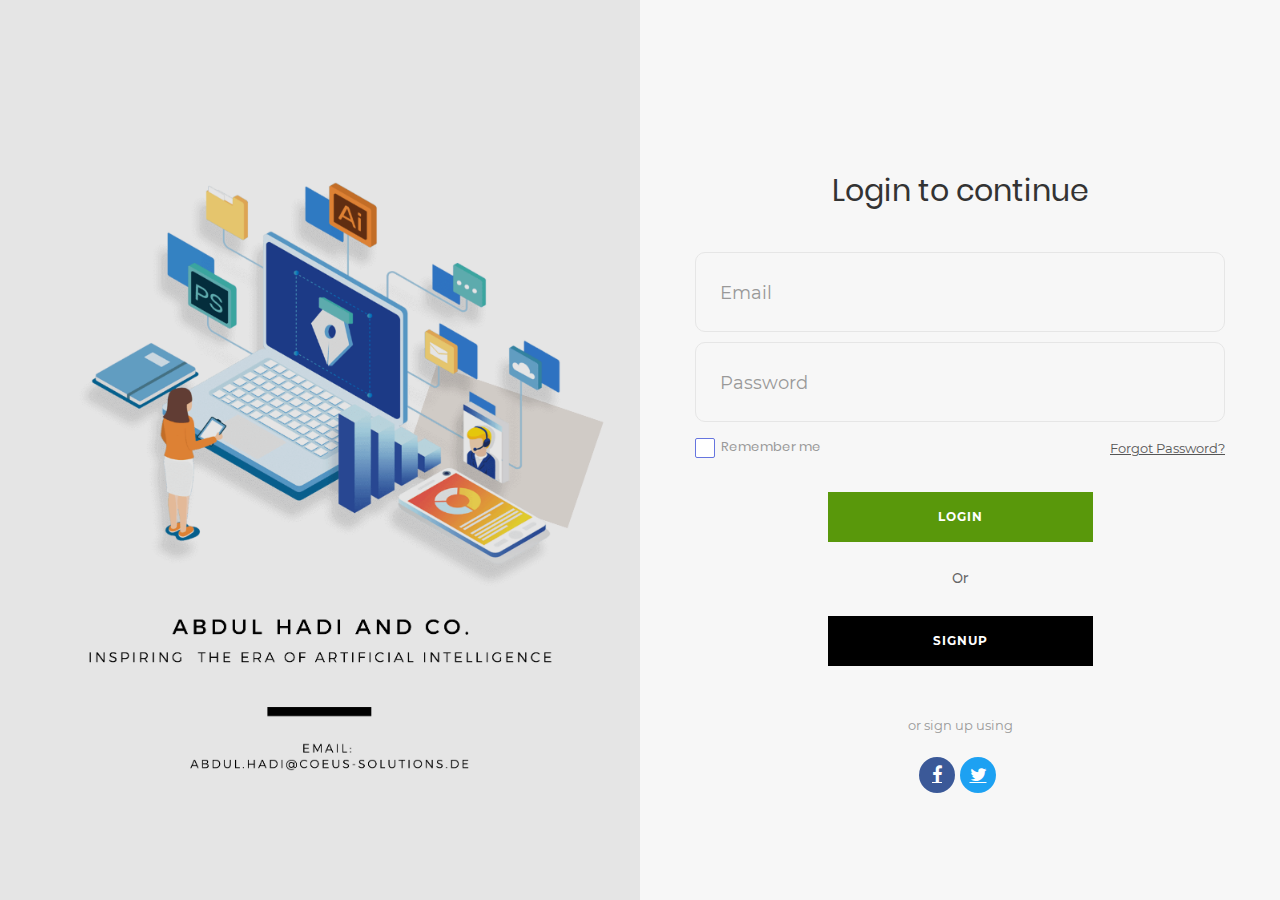
==== index.html @ bdfa1f38 "New files" ====
<!DOCTYPE html>
<html lang="en">
<head>
	<title>Login - A.H.A</title>
	<meta charset="UTF-8">
	<meta name="viewport" content="width=device-width, initial-scale=1">
	<link rel="icon" type="image/png" href="images/icons/favicon.png"/>
	<link rel="stylesheet" type="text/css" href="vendor/bootstrap/css/bootstrap.min.css">
	<link rel="stylesheet" type="text/css" href="fonts/font-awesome-4.7.0/css/font-awesome.min.css">
	<link rel="stylesheet" type="text/css" href="css/util.css">
	<link rel="stylesheet" type="text/css" href="css/main.css">
</head>
<body style="background-color: #666666;">
	<div class="limiter">
		<div class="container-login100">
			<div class="wrap-login100">
				<form class="login100-form validate-form">
					<span class="login100-form-title p-b-43">
						Login to continue
					</span>	
					<div class="wrap-input100 validate-input" data-validate = "Valid email is required: ex@abc.xyz">
						<input class="input100" type="text" name="email">
						<span class="focus-input100"></span>
						<span class="label-input100">Email</span>
					</div>				
					<div class="wrap-input100 validate-input" data-validate="Password is required">
						<input class="input100" type="password" name="pass">
						<span class="focus-input100"></span>
						<span class="label-input100">Password</span>
					</div>
					<div class="flex-sb-m w-full p-t-3 p-b-32">
						<div class="contact100-form-checkbox">
							<input class="input-checkbox100" id="ckb1" type="checkbox" name="remember-me">
							<label class="label-checkbox100" for="ckb1">
								Remember me
							</label>
						</div>
						<div>
							<a href="#" class="txt1">
								Forgot Password?
							</a>
						</div>
					</div>
					<div align = middle class="button-custom">
						<button class="btn-custom">
							Login
						</button>
					</div>
					<br>
					<p align = middle>Or</p> 
					<br>
					 <div class="container-login100-form-btn">
						<button class="btn-custom" style="background-color: black;">
							 Signup
						 </button>
					 </div>
					<div class="text-center p-t-46 p-b-20">
						<span class="txt2">
							or sign up using
						</span>
					</div>
					<div class="login100-form-social flex-c-m">
						<a href="#" class="login100-form-social-item flex-c-m bg1 m-r-5">
							<i class="fa fa-facebook-f" aria-hidden="true"></i>
						</a>

						<a href="#" class="login100-form-social-item flex-c-m bg2 m-r-5">
							<i class="fa fa-twitter" aria-hidden="true"></i>
						</a>
					</div>
				</form>
				<div class="login100-more" style="background-image: url('images/b2.png'); background-size: contain;">
				</div>
			</div>
		</div>
	</div>
	<script src="vendor/jquery/jquery-3.2.1.min.js"></script>
	<script src="vendor/bootstrap/js/bootstrap.min.js"></script>
	<script src="js/main.js"></script>
</body>
</html>
---- css/util.css ----
/*[ FONT SIZE ]
///////////////////////////////////////////////////////////
*/
.fs-1 {font-size: 1px;}
.fs-2 {font-size: 2px;}
.fs-3 {font-size: 3px;}
.fs-4 {font-size: 4px;}
.fs-5 {font-size: 5px;}
.fs-6 {font-size: 6px;}
.fs-7 {font-size: 7px;}
.fs-8 {font-size: 8px;}
.fs-9 {font-size: 9px;}
.fs-10 {font-size: 10px;}
.fs-11 {font-size: 11px;}
.fs-12 {font-size: 12px;}
.fs-13 {font-size: 13px;}
.fs-14 {font-size: 14px;}
.fs-15 {font-size: 15px;}
.fs-16 {font-size: 16px;}
.fs-17 {font-size: 17px;}
.fs-18 {font-size: 18px;}
.fs-19 {font-size: 19px;}
.fs-20 {font-size: 20px;}
.fs-21 {font-size: 21px;}
.fs-22 {font-size: 22px;}
.fs-23 {font-size: 23px;}
.fs-24 {font-size: 24px;}
.fs-25 {font-size: 25px;}
.fs-26 {font-size: 26px;}
.fs-27 {font-size: 27px;}
.fs-28 {font-size: 28px;}
.fs-29 {font-size: 29px;}
.fs-30 {font-size: 30px;}
.fs-31 {font-size: 31px;}
.fs-32 {font-size: 32px;}
.fs-33 {font-size: 33px;}
.fs-34 {font-size: 34px;}
.fs-35 {font-size: 35px;}
.fs-36 {font-size: 36px;}
.fs-37 {font-size: 37px;}
.fs-38 {font-size: 38px;}
.fs-39 {font-size: 39px;}
.fs-40 {font-size: 40px;}
.fs-41 {font-size: 41px;}
.fs-42 {font-size: 42px;}
.fs-43 {font-size: 43px;}
.fs-44 {font-size: 44px;}
.fs-45 {font-size: 45px;}
.fs-46 {font-size: 46px;}
.fs-47 {font-size: 47px;}
.fs-48 {font-size: 48px;}
.fs-49 {font-size: 49px;}
.fs-50 {font-size: 50px;}
.fs-51 {font-size: 51px;}
.fs-52 {font-size: 52px;}
.fs-53 {font-size: 53px;}
.fs-54 {font-size: 54px;}
.fs-55 {font-size: 55px;}
.fs-56 {font-size: 56px;}
.fs-57 {font-size: 57px;}
.fs-58 {font-size: 58px;}
.fs-59 {font-size: 59px;}
.fs-60 {font-size: 60px;}
.fs-61 {font-size: 61px;}
.fs-62 {font-size: 62px;}
.fs-63 {font-size: 63px;}
.fs-64 {font-size: 64px;}
.fs-65 {font-size: 65px;}
.fs-66 {font-size: 66px;}
.fs-67 {font-size: 67px;}
.fs-68 {font-size: 68px;}
.fs-69 {font-size: 69px;}
.fs-70 {font-size: 70px;}
.fs-71 {font-size: 71px;}
.fs-72 {font-size: 72px;}
.fs-73 {font-size: 73px;}
.fs-74 {font-size: 74px;}
.fs-75 {font-size: 75px;}
.fs-76 {font-size: 76px;}
.fs-77 {font-size: 77px;}
.fs-78 {font-size: 78px;}
.fs-79 {font-size: 79px;}
.fs-80 {font-size: 80px;}
.fs-81 {font-size: 81px;}
.fs-82 {font-size: 82px;}
.fs-83 {font-size: 83px;}
.fs-84 {font-size: 84px;}
.fs-85 {font-size: 85px;}
.fs-86 {font-size: 86px;}
.fs-87 {font-size: 87px;}
.fs-88 {font-size: 88px;}
.fs-89 {font-size: 89px;}
.fs-90 {font-size: 90px;}
.fs-91 {font-size: 91px;}
.fs-92 {font-size: 92px;}
.fs-93 {font-size: 93px;}
.fs-94 {font-size: 94px;}
.fs-95 {font-size: 95px;}
.fs-96 {font-size: 96px;}
.fs-97 {font-size: 97px;}
.fs-98 {font-size: 98px;}
.fs-99 {font-size: 99px;}
.fs-100 {font-size: 100px;}
.fs-101 {font-size: 101px;}
.fs-102 {font-size: 102px;}
.fs-103 {font-size: 103px;}
.fs-104 {font-size: 104px;}
.fs-105 {font-size: 105px;}
.fs-106 {font-size: 106px;}
.fs-107 {font-size: 107px;}
.fs-108 {font-size: 108px;}
.fs-109 {font-size: 109px;}
.fs-110 {font-size: 110px;}
.fs-111 {font-size: 111px;}
.fs-112 {font-size: 112px;}
.fs-113 {font-size: 113px;}
.fs-114 {font-size: 114px;}
.fs-115 {font-size: 115px;}
.fs-116 {font-size: 116px;}
.fs-117 {font-size: 117px;}
.fs-118 {font-size: 118px;}
.fs-119 {font-size: 119px;}
.fs-120 {font-size: 120px;}
.fs-121 {font-size: 121px;}
.fs-122 {font-size: 122px;}
.fs-123 {font-size: 123px;}
.fs-124 {font-size: 124px;}
.fs-125 {font-size: 125px;}
.fs-126 {font-size: 126px;}
.fs-127 {font-size: 127px;}
.fs-128 {font-size: 128px;}
.fs-129 {font-size: 129px;}
.fs-130 {font-size: 130px;}
.fs-131 {font-size: 131px;}
.fs-132 {font-size: 132px;}
.fs-133 {font-size: 133px;}
.fs-134 {font-size: 134px;}
.fs-135 {font-size: 135px;}
.fs-136 {font-size: 136px;}
.fs-137 {font-size: 137px;}
.fs-138 {font-size: 138px;}
.fs-139 {font-size: 139px;}
.fs-140 {font-size: 140px;}
.fs-141 {font-size: 141px;}
.fs-142 {font-size: 142px;}
.fs-143 {font-size: 143px;}
.fs-144 {font-size: 144px;}
.fs-145 {font-size: 145px;}
.fs-146 {font-size: 146px;}
.fs-147 {font-size: 147px;}
.fs-148 {font-size: 148px;}
.fs-149 {font-size: 149px;}
.fs-150 {font-size: 150px;}
.fs-151 {font-size: 151px;}
.fs-152 {font-size: 152px;}
.fs-153 {font-size: 153px;}
.fs-154 {font-size: 154px;}
.fs-155 {font-size: 155px;}
.fs-156 {font-size: 156px;}
.fs-157 {font-size: 157px;}
.fs-158 {font-size: 158px;}
.fs-159 {font-size: 159px;}
.fs-160 {font-size: 160px;}
.fs-161 {font-size: 161px;}
.fs-162 {font-size: 162px;}
.fs-163 {font-size: 163px;}
.fs-164 {font-size: 164px;}
.fs-165 {font-size: 165px;}
.fs-166 {font-size: 166px;}
.fs-167 {font-size: 167px;}
.fs-168 {font-size: 168px;}
.fs-169 {font-size: 169px;}
.fs-170 {font-size: 170px;}
.fs-171 {font-size: 171px;}
.fs-172 {font-size: 172px;}
.fs-173 {font-size: 173px;}
.fs-174 {font-size: 174px;}
.fs-175 {font-size: 175px;}
.fs-176 {font-size: 176px;}
.fs-177 {font-size: 177px;}
.fs-178 {font-size: 178px;}
.fs-179 {font-size: 179px;}
.fs-180 {font-size: 180px;}
.fs-181 {font-size: 181px;}
.fs-182 {font-size: 182px;}
.fs-183 {font-size: 183px;}
.fs-184 {font-size: 184px;}
.fs-185 {font-size: 185px;}
.fs-186 {font-size: 186px;}
.fs-187 {font-size: 187px;}
.fs-188 {font-size: 188px;}
.fs-189 {font-size: 189px;}
.fs-190 {font-size: 190px;}
.fs-191 {font-size: 191px;}
.fs-192 {font-size: 192px;}
.fs-193 {font-size: 193px;}
.fs-194 {font-size: 194px;}
.fs-195 {font-size: 195px;}
.fs-196 {font-size: 196px;}
.fs-197 {font-size: 197px;}
.fs-198 {font-size: 198px;}
.fs-199 {font-size: 199px;}
.fs-200 {font-size: 200px;}

/*[ PADDING ]
///////////////////////////////////////////////////////////
*/
.p-t-0 {padding-top: 0px;}
.p-t-1 {padding-top: 1px;}
.p-t-2 {padding-top: 2px;}
.p-t-3 {padding-top: 3px;}
.p-t-4 {padding-top: 4px;}
.p-t-5 {padding-top: 5px;}
.p-t-6 {padding-top: 6px;}
.p-t-7 {padding-top: 7px;}
.p-t-8 {padding-top: 8px;}
.p-t-9 {padding-top: 9px;}
.p-t-10 {padding-top: 10px;}
.p-t-11 {padding-top: 11px;}
.p-t-12 {padding-top: 12px;}
.p-t-13 {padding-top: 13px;}
.p-t-14 {padding-top: 14px;}
.p-t-15 {padding-top: 15px;}
.p-t-16 {padding-top: 16px;}
.p-t-17 {padding-top: 17px;}
.p-t-18 {padding-top: 18px;}
.p-t-19 {padding-top: 19px;}
.p-t-20 {padding-top: 20px;}
.p-t-21 {padding-top: 21px;}
.p-t-22 {padding-top: 22px;}
.p-t-23 {padding-top: 23px;}
.p-t-24 {padding-top: 24px;}
.p-t-25 {padding-top: 25px;}
.p-t-26 {padding-top: 26px;}
.p-t-27 {padding-top: 27px;}
.p-t-28 {padding-top: 28px;}
.p-t-29 {padding-top: 29px;}
.p-t-30 {padding-top: 30px;}
.p-t-31 {padding-top: 31px;}
.p-t-32 {padding-top: 32px;}
.p-t-33 {padding-top: 33px;}
.p-t-34 {padding-top: 34px;}
.p-t-35 {padding-top: 35px;}
.p-t-36 {padding-top: 36px;}
.p-t-37 {padding-top: 37px;}
.p-t-38 {padding-top: 38px;}
.p-t-39 {padding-top: 39px;}
.p-t-40 {padding-top: 40px;}
.p-t-41 {padding-top: 41px;}
.p-t-42 {padding-top: 42px;}
.p-t-43 {padding-top: 43px;}
.p-t-44 {padding-top: 44px;}
.p-t-45 {padding-top: 45px;}
.p-t-46 {padding-top: 46px;}
.p-t-47 {padding-top: 47px;}
.p-t-48 {padding-top: 48px;}
.p-t-49 {padding-top: 49px;}
.p-t-50 {padding-top: 50px;}
.p-t-51 {padding-top: 51px;}
.p-t-52 {padding-top: 52px;}
.p-t-53 {padding-top: 53px;}
.p-t-54 {padding-top: 54px;}
.p-t-55 {padding-top: 55px;}
.p-t-56 {padding-top: 56px;}
.p-t-57 {padding-top: 57px;}
.p-t-58 {padding-top: 58px;}
.p-t-59 {padding-top: 59px;}
.p-t-60 {padding-top: 60px;}
.p-t-61 {padding-top: 61px;}
.p-t-62 {padding-top: 62px;}
.p-t-63 {padding-top: 63px;}
.p-t-64 {padding-top: 64px;}
.p-t-65 {padding-top: 65px;}
.p-t-66 {padding-top: 66px;}
.p-t-67 {padding-top: 67px;}
.p-t-68 {padding-top: 68px;}
.p-t-69 {padding-top: 69px;}
.p-t-70 {padding-top: 70px;}
.p-t-71 {padding-top: 71px;}
.p-t-72 {padding-top: 72px;}
.p-t-73 {padding-top: 73px;}
.p-t-74 {padding-top: 74px;}
.p-t-75 {padding-top: 75px;}
.p-t-76 {padding-top: 76px;}
.p-t-77 {padding-top: 77px;}
.p-t-78 {padding-top: 78px;}
.p-t-79 {padding-top: 79px;}
.p-t-80 {padding-top: 80px;}
.p-t-81 {padding-top: 81px;}
.p-t-82 {padding-top: 82px;}
.p-t-83 {padding-top: 83px;}
.p-t-84 {padding-top: 84px;}
.p-t-85 {padding-top: 85px;}
.p-t-86 {padding-top: 86px;}
.p-t-87 {padding-top: 87px;}
.p-t-88 {padding-top: 88px;}
.p-t-89 {padding-top: 89px;}
.p-t-90 {padding-top: 90px;}
.p-t-91 {padding-top: 91px;}
.p-t-92 {padding-top: 92px;}
.p-t-93 {padding-top: 93px;}
.p-t-94 {padding-top: 94px;}
.p-t-95 {padding-top: 95px;}
.p-t-96 {padding-top: 96px;}
.p-t-97 {padding-top: 97px;}
.p-t-98 {padding-top: 98px;}
.p-t-99 {padding-top: 99px;}
.p-t-100 {padding-top: 100px;}
.p-t-101 {padding-top: 101px;}
.p-t-102 {padding-top: 102px;}
.p-t-103 {padding-top: 103px;}
.p-t-104 {padding-top: 104px;}
.p-t-105 {padding-top: 105px;}
.p-t-106 {padding-top: 106px;}
.p-t-107 {padding-top: 107px;}
.p-t-108 {padding-top: 108px;}
.p-t-109 {padding-top: 109px;}
.p-t-110 {padding-top: 110px;}
.p-t-111 {padding-top: 111px;}
.p-t-112 {padding-top: 112px;}
.p-t-113 {padding-top: 113px;}
.p-t-114 {padding-top: 114px;}
.p-t-115 {padding-top: 115px;}
.p-t-116 {padding-top: 116px;}
.p-t-117 {padding-top: 117px;}
.p-t-118 {padding-top: 118px;}
.p-t-119 {padding-top: 119px;}
.p-t-120 {padding-top: 120px;}
.p-t-121 {padding-top: 121px;}
.p-t-122 {padding-top: 122px;}
.p-t-123 {padding-top: 123px;}
.p-t-124 {padding-top: 124px;}
.p-t-125 {padding-top: 125px;}
.p-t-126 {padding-top: 126px;}
.p-t-127 {padding-top: 127px;}
.p-t-128 {padding-top: 128px;}
.p-t-129 {padding-top: 129px;}
.p-t-130 {padding-top: 130px;}
.p-t-131 {padding-top: 131px;}
.p-t-132 {padding-top: 132px;}
.p-t-133 {padding-top: 133px;}
.p-t-134 {padding-top: 134px;}
.p-t-135 {padding-top: 135px;}
.p-t-136 {padding-top: 136px;}
.p-t-137 {padding-top: 137px;}
.p-t-138 {padding-top: 138px;}
.p-t-139 {padding-top: 139px;}
.p-t-140 {padding-top: 140px;}
.p-t-141 {padding-top: 141px;}
.p-t-142 {padding-top: 142px;}
.p-t-143 {padding-top: 143px;}
.p-t-144 {padding-top: 144px;}
.p-t-145 {padding-top: 145px;}
.p-t-146 {padding-top: 146px;}
.p-t-147 {padding-top: 147px;}
.p-t-148 {padding-top: 148px;}
.p-t-149 {padding-top: 149px;}
.p-t-150 {padding-top: 150px;}
.p-t-151 {padding-top: 151px;}
.p-t-152 {padding-top: 152px;}
.p-t-153 {padding-top: 153px;}
.p-t-154 {padding-top: 154px;}
.p-t-155 {padding-top: 155px;}
.p-t-156 {padding-top: 156px;}
.p-t-157 {padding-top: 157px;}
.p-t-158 {padding-top: 158px;}
.p-t-159 {padding-top: 159px;}
.p-t-160 {padding-top: 160px;}
.p-t-161 {padding-top: 161px;}
.p-t-162 {padding-top: 162px;}
.p-t-163 {padding-top: 163px;}
.p-t-164 {padding-top: 164px;}
.p-t-165 {padding-top: 165px;}
.p-t-166 {padding-top: 166px;}
.p-t-167 {padding-top: 167px;}
.p-t-168 {padding-top: 168px;}
.p-t-169 {padding-top: 169px;}
.p-t-170 {padding-top: 170px;}
.p-t-171 {padding-top: 171px;}
.p-t-172 {padding-top: 172px;}
.p-t-173 {padding-top: 173px;}
.p-t-174 {padding-top: 174px;}
.p-t-175 {padding-top: 175px;}
.p-t-176 {padding-top: 176px;}
.p-t-177 {padding-top: 177px;}
.p-t-178 {padding-top: 178px;}
.p-t-179 {padding-top: 179px;}
.p-t-180 {padding-top: 180px;}
.p-t-181 {padding-top: 181px;}
.p-t-182 {padding-top: 182px;}
.p-t-183 {padding-top: 183px;}
.p-t-184 {padding-top: 184px;}
.p-t-185 {padding-top: 185px;}
.p-t-186 {padding-top: 186px;}
.p-t-187 {padding-top: 187px;}
.p-t-188 {padding-top: 188px;}
.p-t-189 {padding-top: 189px;}
.p-t-190 {padding-top: 190px;}
.p-t-191 {padding-top: 191px;}
.p-t-192 {padding-top: 192px;}
.p-t-193 {padding-top: 193px;}
.p-t-194 {padding-top: 194px;}
.p-t-195 {padding-top: 195px;}
.p-t-196 {padding-top: 196px;}
.p-t-197 {padding-top: 197px;}
.p-t-198 {padding-top: 198px;}
.p-t-199 {padding-top: 199px;}
.p-t-200 {padding-top: 200px;}
.p-t-201 {padding-top: 201px;}
.p-t-202 {padding-top: 202px;}
.p-t-203 {padding-top: 203px;}
.p-t-204 {padding-top: 204px;}
.p-t-205 {padding-top: 205px;}
.p-t-206 {padding-top: 206px;}
.p-t-207 {padding-top: 207px;}
.p-t-208 {padding-top: 208px;}
.p-t-209 {padding-top: 209px;}
.p-t-210 {padding-top: 210px;}
.p-t-211 {padding-top: 211px;}
.p-t-212 {padding-top: 212px;}
.p-t-213 {padding-top: 213px;}
.p-t-214 {padding-top: 214px;}
.p-t-215 {padding-top: 215px;}
.p-t-216 {padding-top: 216px;}
.p-t-217 {padding-top: 217px;}
.p-t-218 {padding-top: 218px;}
.p-t-219 {padding-top: 219px;}
.p-t-220 {padding-top: 220px;}
.p-t-221 {padding-top: 221px;}
.p-t-222 {padding-top: 222px;}
.p-t-223 {padding-top: 223px;}
.p-t-224 {padding-top: 224px;}
.p-t-225 {padding-top: 225px;}
.p-t-226 {padding-top: 226px;}
.p-t-227 {padding-top: 227px;}
.p-t-228 {padding-top: 228px;}
.p-t-229 {padding-top: 229px;}
.p-t-230 {padding-top: 230px;}
.p-t-231 {padding-top: 231px;}
.p-t-232 {padding-top: 232px;}
.p-t-233 {padding-top: 233px;}
.p-t-234 {padding-top: 234px;}
.p-t-235 {padding-top: 235px;}
.p-t-236 {padding-top: 236px;}
.p-t-237 {padding-top: 237px;}
.p-t-238 {padding-top: 238px;}
.p-t-239 {padding-top: 239px;}
.p-t-240 {padding-top: 240px;}
.p-t-241 {padding-top: 241px;}
.p-t-242 {padding-top: 242px;}
.p-t-243 {padding-top: 243px;}
.p-t-244 {padding-top: 244px;}
.p-t-245 {padding-top: 245px;}
.p-t-246 {padding-top: 246px;}
.p-t-247 {padding-top: 247px;}
.p-t-248 {padding-top: 248px;}
.p-t-249 {padding-top: 249px;}
.p-t-250 {padding-top: 250px;}
.p-b-0 {padding-bottom: 0px;}
.p-b-1 {padding-bottom: 1px;}
.p-b-2 {padding-bottom: 2px;}
.p-b-3 {padding-bottom: 3px;}
.p-b-4 {padding-bottom: 4px;}
.p-b-5 {padding-bottom: 5px;}
.p-b-6 {padding-bottom: 6px;}
.p-b-7 {padding-bottom: 7px;}
.p-b-8 {padding-bottom: 8px;}
.p-b-9 {padding-bottom: 9px;}
.p-b-10 {padding-bottom: 10px;}
.p-b-11 {padding-bottom: 11px;}
.p-b-12 {padding-bottom: 12px;}
.p-b-13 {padding-bottom: 13px;}
.p-b-14 {padding-bottom: 14px;}
.p-b-15 {padding-bottom: 15px;}
.p-b-16 {padding-bottom: 16px;}
.p-b-17 {padding-bottom: 17px;}
.p-b-18 {padding-bottom: 18px;}
.p-b-19 {padding-bottom: 19px;}
.p-b-20 {padding-bottom: 20px;}
.p-b-21 {padding-bottom: 21px;}
.p-b-22 {padding-bottom: 22px;}
.p-b-23 {padding-bottom: 23px;}
.p-b-24 {padding-bottom: 24px;}
.p-b-25 {padding-bottom: 25px;}
.p-b-26 {padding-bottom: 26px;}
.p-b-27 {padding-bottom: 27px;}
.p-b-28 {padding-bottom: 28px;}
.p-b-29 {padding-bottom: 29px;}
.p-b-30 {padding-bottom: 30px;}
.p-b-31 {padding-bottom: 31px;}
.p-b-32 {padding-bottom: 32px;}
.p-b-33 {padding-bottom: 33px;}
.p-b-34 {padding-bottom: 34px;}
.p-b-35 {padding-bottom: 35px;}
.p-b-36 {padding-bottom: 36px;}
.p-b-37 {padding-bottom: 37px;}
.p-b-38 {padding-bottom: 38px;}
.p-b-39 {padding-bottom: 39px;}
.p-b-40 {padding-bottom: 40px;}
.p-b-41 {padding-bottom: 41px;}
.p-b-42 {padding-bottom: 42px;}
.p-b-43 {padding-bottom: 43px;}
.p-b-44 {padding-bottom: 44px;}
.p-b-45 {padding-bottom: 45px;}
.p-b-46 {padding-bottom: 46px;}
.p-b-47 {padding-bottom: 47px;}
.p-b-48 {padding-bottom: 48px;}
.p-b-49 {padding-bottom: 49px;}
.p-b-50 {padding-bottom: 50px;}
.p-b-51 {padding-bottom: 51px;}
.p-b-52 {padding-bottom: 52px;}
.p-b-53 {padding-bottom: 53px;}
.p-b-54 {padding-bottom: 54px;}
.p-b-55 {padding-bottom: 55px;}
.p-b-56 {padding-bottom: 56px;}
.p-b-57 {padding-bottom: 57px;}
.p-b-58 {padding-bottom: 58px;}
.p-b-59 {padding-bottom: 59px;}
.p-b-60 {padding-bottom: 60px;}
.p-b-61 {padding-bottom: 61px;}
.p-b-62 {padding-bottom: 62px;}
.p-b-63 {padding-bottom: 63px;}
.p-b-64 {padding-bottom: 64px;}
.p-b-65 {padding-bottom: 65px;}
.p-b-66 {padding-bottom: 66px;}
.p-b-67 {padding-bottom: 67px;}
.p-b-68 {padding-bottom: 68px;}
.p-b-69 {padding-bottom: 69px;}
.p-b-70 {padding-bottom: 70px;}
.p-b-71 {padding-bottom: 71px;}
.p-b-72 {padding-bottom: 72px;}
.p-b-73 {padding-bottom: 73px;}
.p-b-74 {padding-bottom: 74px;}
.p-b-75 {padding-bottom: 75px;}
.p-b-76 {padding-bottom: 76px;}
.p-b-77 {padding-bottom: 77px;}
.p-b-78 {padding-bottom: 78px;}
.p-b-79 {padding-bottom: 79px;}
.p-b-80 {padding-bottom: 80px;}
.p-b-81 {padding-bottom: 81px;}
.p-b-82 {padding-bottom: 82px;}
.p-b-83 {padding-bottom: 83px;}
.p-b-84 {padding-bottom: 84px;}
.p-b-85 {padding-bottom: 85px;}
.p-b-86 {padding-bottom: 86px;}
.p-b-87 {padding-bottom: 87px;}
.p-b-88 {padding-bottom: 88px;}
.p-b-89 {padding-bottom: 89px;}
.p-b-90 {padding-bottom: 90px;}
.p-b-91 {padding-bottom: 91px;}
.p-b-92 {padding-bottom: 92px;}
.p-b-93 {padding-bottom: 93px;}
.p-b-94 {padding-bottom: 94px;}
.p-b-95 {padding-bottom: 95px;}
.p-b-96 {padding-bottom: 96px;}
.p-b-97 {padding-bottom: 97px;}
.p-b-98 {padding-bottom: 98px;}
.p-b-99 {padding-bottom: 99px;}
.p-b-100 {padding-bottom: 100px;}
.p-b-101 {padding-bottom: 101px;}
.p-b-102 {padding-bottom: 102px;}
.p-b-103 {padding-bottom: 103px;}
.p-b-104 {padding-bottom: 104px;}
.p-b-105 {padding-bottom: 105px;}
.p-b-106 {padding-bottom: 106px;}
.p-b-107 {padding-bottom: 107px;}
.p-b-108 {padding-bottom: 108px;}
.p-b-109 {padding-bottom: 109px;}
.p-b-110 {padding-bottom: 110px;}
.p-b-111 {padding-bottom: 111px;}
.p-b-112 {padding-bottom: 112px;}
.p-b-113 {padding-bottom: 113px;}
.p-b-114 {padding-bottom: 114px;}
.p-b-115 {padding-bottom: 115px;}
.p-b-116 {padding-bottom: 116px;}
.p-b-117 {padding-bottom: 117px;}
.p-b-118 {padding-bottom: 118px;}
.p-b-119 {padding-bottom: 119px;}
.p-b-120 {padding-bottom: 120px;}
.p-b-121 {padding-bottom: 121px;}
.p-b-122 {padding-bottom: 122px;}
.p-b-123 {padding-bottom: 123px;}
.p-b-124 {padding-bottom: 124px;}
.p-b-125 {padding-bottom: 125px;}
.p-b-126 {padding-bottom: 126px;}
.p-b-127 {padding-bottom: 127px;}
.p-b-128 {padding-bottom: 128px;}
.p-b-129 {padding-bottom: 129px;}
.p-b-130 {padding-bottom: 130px;}
.p-b-131 {padding-bottom: 131px;}
.p-b-132 {padding-bottom: 132px;}
.p-b-133 {padding-bottom: 133px;}
.p-b-134 {padding-bottom: 134px;}
.p-b-135 {padding-bottom: 135px;}
.p-b-136 {padding-bottom: 136px;}
.p-b-137 {padding-bottom: 137px;}
.p-b-138 {padding-bottom: 138px;}
.p-b-139 {padding-bottom: 139px;}
.p-b-140 {padding-bottom: 140px;}
.p-b-141 {padding-bottom: 141px;}
.p-b-142 {padding-bottom: 142px;}
.p-b-143 {padding-bottom: 143px;}
.p-b-144 {padding-bottom: 144px;}
.p-b-145 {padding-bottom: 145px;}
.p-b-146 {padding-bottom: 146px;}
.p-b-147 {padding-bottom: 147px;}
.p-b-148 {padding-bottom: 148px;}
.p-b-149 {padding-bottom: 149px;}
.p-b-150 {padding-bottom: 150px;}
.p-b-151 {padding-bottom: 151px;}
.p-b-152 {padding-bottom: 152px;}
.p-b-153 {padding-bottom: 153px;}
.p-b-154 {padding-bottom: 154px;}
.p-b-155 {padding-bottom: 155px;}
.p-b-156 {padding-bottom: 156px;}
.p-b-157 {padding-bottom: 157px;}
.p-b-158 {padding-bottom: 158px;}
.p-b-159 {padding-bottom: 159px;}
.p-b-160 {padding-bottom: 160px;}
.p-b-161 {padding-bottom: 161px;}
.p-b-162 {padding-bottom: 162px;}
.p-b-163 {padding-bottom: 163px;}
.p-b-164 {padding-bottom: 164px;}
.p-b-165 {padding-bottom: 165px;}
.p-b-166 {padding-bottom: 166px;}
.p-b-167 {padding-bottom: 167px;}
.p-b-168 {padding-bottom: 168px;}
.p-b-169 {padding-bottom: 169px;}
.p-b-170 {padding-bottom: 170px;}
.p-b-171 {padding-bottom: 171px;}
.p-b-172 {padding-bottom: 172px;}
.p-b-173 {padding-bottom: 173px;}
.p-b-174 {padding-bottom: 174px;}
.p-b-175 {padding-bottom: 175px;}
.p-b-176 {padding-bottom: 176px;}
.p-b-177 {padding-bottom: 177px;}
.p-b-178 {padding-bottom: 178px;}
.p-b-179 {padding-bottom: 179px;}
.p-b-180 {padding-bottom: 180px;}
.p-b-181 {padding-bottom: 181px;}
.p-b-182 {padding-bottom: 182px;}
.p-b-183 {padding-bottom: 183px;}
.p-b-184 {padding-bottom: 184px;}
.p-b-185 {padding-bottom: 185px;}
.p-b-186 {padding-bottom: 186px;}
.p-b-187 {padding-bottom: 187px;}
.p-b-188 {padding-bottom: 188px;}
.p-b-189 {padding-bottom: 189px;}
.p-b-190 {padding-bottom: 190px;}
.p-b-191 {padding-bottom: 191px;}
.p-b-192 {padding-bottom: 192px;}
.p-b-193 {padding-bottom: 193px;}
.p-b-194 {padding-bottom: 194px;}
.p-b-195 {padding-bottom: 195px;}
.p-b-196 {padding-bottom: 196px;}
.p-b-197 {padding-bottom: 197px;}
.p-b-198 {padding-bottom: 198px;}
.p-b-199 {padding-bottom: 199px;}
.p-b-200 {padding-bottom: 200px;}
.p-b-201 {padding-bottom: 201px;}
.p-b-202 {padding-bottom: 202px;}
.p-b-203 {padding-bottom: 203px;}
.p-b-204 {padding-bottom: 204px;}
.p-b-205 {padding-bottom: 205px;}
.p-b-206 {padding-bottom: 206px;}
.p-b-207 {padding-bottom: 207px;}
.p-b-208 {padding-bottom: 208px;}
.p-b-209 {padding-bottom: 209px;}
.p-b-210 {padding-bottom: 210px;}
.p-b-211 {padding-bottom: 211px;}
.p-b-212 {padding-bottom: 212px;}
.p-b-213 {padding-bottom: 213px;}
.p-b-214 {padding-bottom: 214px;}
.p-b-215 {padding-bottom: 215px;}
.p-b-216 {padding-bottom: 216px;}
.p-b-217 {padding-bottom: 217px;}
.p-b-218 {padding-bottom: 218px;}
.p-b-219 {padding-bottom: 219px;}
.p-b-220 {padding-bottom: 220px;}
.p-b-221 {padding-bottom: 221px;}
.p-b-222 {padding-bottom: 222px;}
.p-b-223 {padding-bottom: 223px;}
.p-b-224 {padding-bottom: 224px;}
.p-b-225 {padding-bottom: 225px;}
.p-b-226 {padding-bottom: 226px;}
.p-b-227 {padding-bottom: 227px;}
.p-b-228 {padding-bottom: 228px;}
.p-b-229 {padding-bottom: 229px;}
.p-b-230 {padding-bottom: 230px;}
.p-b-231 {padding-bottom: 231px;}
.p-b-232 {padding-bottom: 232px;}
.p-b-233 {padding-bottom: 233px;}
.p-b-234 {padding-bottom: 234px;}
.p-b-235 {padding-bottom: 235px;}
.p-b-236 {padding-bottom: 236px;}
.p-b-237 {padding-bottom: 237px;}
.p-b-238 {padding-bottom: 238px;}
.p-b-239 {padding-bottom: 239px;}
.p-b-240 {padding-bottom: 240px;}
.p-b-241 {padding-bottom: 241px;}
.p-b-242 {padding-bottom: 242px;}
.p-b-243 {padding-bottom: 243px;}
.p-b-244 {padding-bottom: 244px;}
.p-b-245 {padding-bottom: 245px;}
.p-b-246 {padding-bottom: 246px;}
.p-b-247 {padding-bottom: 247px;}
.p-b-248 {padding-bottom: 248px;}
.p-b-249 {padding-bottom: 249px;}
.p-b-250 {padding-bottom: 250px;}
.p-l-0 {padding-left: 0px;}
.p-l-1 {padding-left: 1px;}
.p-l-2 {padding-left: 2px;}
.p-l-3 {padding-left: 3px;}
.p-l-4 {padding-left: 4px;}
.p-l-5 {padding-left: 5px;}
.p-l-6 {padding-left: 6px;}
.p-l-7 {padding-left: 7px;}
.p-l-8 {padding-left: 8px;}
.p-l-9 {padding-left: 9px;}
.p-l-10 {padding-left: 10px;}
.p-l-11 {padding-left: 11px;}
.p-l-12 {padding-left: 12px;}
.p-l-13 {padding-left: 13px;}
.p-l-14 {padding-left: 14px;}
.p-l-15 {padding-left: 15px;}
.p-l-16 {padding-left: 16px;}
.p-l-17 {padding-left: 17px;}
.p-l-18 {padding-left: 18px;}
.p-l-19 {padding-left: 19px;}
.p-l-20 {padding-left: 20px;}
.p-l-21 {padding-left: 21px;}
.p-l-22 {padding-left: 22px;}
.p-l-23 {padding-left: 23px;}
.p-l-24 {padding-left: 24px;}
.p-l-25 {padding-left: 25px;}
.p-l-26 {padding-left: 26px;}
.p-l-27 {padding-left: 27px;}
.p-l-28 {padding-left: 28px;}
.p-l-29 {padding-left: 29px;}
.p-l-30 {padding-left: 30px;}
.p-l-31 {padding-left: 31px;}
.p-l-32 {padding-left: 32px;}
.p-l-33 {padding-left: 33px;}
.p-l-34 {padding-left: 34px;}
.p-l-35 {padding-left: 35px;}
.p-l-36 {padding-left: 36px;}
.p-l-37 {padding-left: 37px;}
.p-l-38 {padding-left: 38px;}
.p-l-39 {padding-left: 39px;}
.p-l-40 {padding-left: 40px;}
.p-l-41 {padding-left: 41px;}
.p-l-42 {padding-left: 42px;}
.p-l-43 {padding-left: 43px;}
.p-l-44 {padding-left: 44px;}
.p-l-45 {padding-left: 45px;}
.p-l-46 {padding-left: 46px;}
.p-l-47 {padding-left: 47px;}
.p-l-48 {padding-left: 48px;}
.p-l-49 {padding-left: 49px;}
.p-l-50 {padding-left: 50px;}
.p-l-51 {padding-left: 51px;}
.p-l-52 {padding-left: 52px;}
.p-l-53 {padding-left: 53px;}
.p-l-54 {padding-left: 54px;}
.p-l-55 {padding-left: 55px;}
.p-l-56 {padding-left: 56px;}
.p-l-57 {padding-left: 57px;}
.p-l-58 {padding-left: 58px;}
.p-l-59 {padding-left: 59px;}
.p-l-60 {padding-left: 60px;}
.p-l-61 {padding-left: 61px;}
.p-l-62 {padding-left: 62px;}
.p-l-63 {padding-left: 63px;}
.p-l-64 {padding-left: 64px;}
.p-l-65 {padding-left: 65px;}
.p-l-66 {padding-left: 66px;}
.p-l-67 {padding-left: 67px;}
.p-l-68 {padding-left: 68px;}
.p-l-69 {padding-left: 69px;}
.p-l-70 {padding-left: 70px;}
.p-l-71 {padding-left: 71px;}
.p-l-72 {padding-left: 72px;}
.p-l-73 {padding-left: 73px;}
.p-l-74 {padding-left: 74px;}
.p-l-75 {padding-left: 75px;}
.p-l-76 {padding-left: 76px;}
.p-l-77 {padding-left: 77px;}
.p-l-78 {padding-left: 78px;}
.p-l-79 {padding-left: 79px;}
.p-l-80 {padding-left: 80px;}
.p-l-81 {padding-left: 81px;}
.p-l-82 {padding-left: 82px;}
.p-l-83 {padding-left: 83px;}
.p-l-84 {padding-left: 84px;}
.p-l-85 {padding-left: 85px;}
.p-l-86 {padding-left: 86px;}
.p-l-87 {padding-left: 87px;}
.p-l-88 {padding-left: 88px;}
.p-l-89 {padding-left: 89px;}
.p-l-90 {padding-left: 90px;}
.p-l-91 {padding-left: 91px;}
.p-l-92 {padding-left: 92px;}
.p-l-93 {padding-left: 93px;}
.p-l-94 {padding-left: 94px;}
.p-l-95 {padding-left: 95px;}
.p-l-96 {padding-left: 96px;}
.p-l-97 {padding-left: 97px;}
.p-l-98 {padding-left: 98px;}
.p-l-99 {padding-left: 99px;}
.p-l-100 {padding-left: 100px;}
.p-l-101 {padding-left: 101px;}
.p-l-102 {padding-left: 102px;}
.p-l-103 {padding-left: 103px;}
.p-l-104 {padding-left: 104px;}
.p-l-105 {padding-left: 105px;}
.p-l-106 {padding-left: 106px;}
.p-l-107 {padding-left: 107px;}
.p-l-108 {padding-left: 108px;}
.p-l-109 {padding-left: 109px;}
.p-l-110 {padding-left: 110px;}
.p-l-111 {padding-left: 111px;}
.p-l-112 {padding-left: 112px;}
.p-l-113 {padding-left: 113px;}
.p-l-114 {padding-left: 114px;}
.p-l-115 {padding-left: 115px;}
.p-l-116 {padding-left: 116px;}
.p-l-117 {padding-left: 117px;}
.p-l-118 {padding-left: 118px;}
.p-l-119 {padding-left: 119px;}
.p-l-120 {padding-left: 120px;}
.p-l-121 {padding-left: 121px;}
.p-l-122 {padding-left: 122px;}
.p-l-123 {padding-left: 123px;}
.p-l-124 {padding-left: 124px;}
.p-l-125 {padding-left: 125px;}
.p-l-126 {padding-left: 126px;}
.p-l-127 {padding-left: 127px;}
.p-l-128 {padding-left: 128px;}
.p-l-129 {padding-left: 129px;}
.p-l-130 {padding-left: 130px;}
.p-l-131 {padding-left: 131px;}
.p-l-132 {padding-left: 132px;}
.p-l-133 {padding-left: 133px;}
.p-l-134 {padding-left: 134px;}
.p-l-135 {padding-left: 135px;}
.p-l-136 {padding-left: 136px;}
.p-l-137 {padding-left: 137px;}
.p-l-138 {padding-left: 138px;}
.p-l-139 {padding-left: 139px;}
.p-l-140 {padding-left: 140px;}
.p-l-141 {padding-left: 141px;}
.p-l-142 {padding-left: 142px;}
.p-l-143 {padding-left: 143px;}
.p-l-144 {padding-left: 144px;}
.p-l-145 {padding-left: 145px;}
.p-l-146 {padding-left: 146px;}
.p-l-147 {padding-left: 147px;}
.p-l-148 {padding-left: 148px;}
.p-l-149 {padding-left: 149px;}
.p-l-150 {padding-left: 150px;}
.p-l-151 {padding-left: 151px;}
.p-l-152 {padding-left: 152px;}
.p-l-153 {padding-left: 153px;}
.p-l-154 {padding-left: 154px;}
.p-l-155 {padding-left: 155px;}
.p-l-156 {padding-left: 156px;}
.p-l-157 {padding-left: 157px;}
.p-l-158 {padding-left: 158px;}
.p-l-159 {padding-left: 159px;}
.p-l-160 {padding-left: 160px;}
.p-l-161 {padding-left: 161px;}
.p-l-162 {padding-left: 162px;}
.p-l-163 {padding-left: 163px;}
.p-l-164 {padding-left: 164px;}
.p-l-165 {padding-left: 165px;}
.p-l-166 {padding-left: 166px;}
.p-l-167 {padding-left: 167px;}
.p-l-168 {padding-left: 168px;}
.p-l-169 {padding-left: 169px;}
.p-l-170 {padding-left: 170px;}
.p-l-171 {padding-left: 171px;}
.p-l-172 {padding-left: 172px;}
.p-l-173 {padding-left: 173px;}
.p-l-174 {padding-left: 174px;}
.p-l-175 {padding-left: 175px;}
.p-l-176 {padding-left: 176px;}
.p-l-177 {padding-left: 177px;}
.p-l-178 {padding-left: 178px;}
.p-l-179 {padding-left: 179px;}
.p-l-180 {padding-left: 180px;}
.p-l-181 {padding-left: 181px;}
.p-l-182 {padding-left: 182px;}
.p-l-183 {padding-left: 183px;}
.p-l-184 {padding-left: 184px;}
.p-l-185 {padding-left: 185px;}
.p-l-186 {padding-left: 186px;}
.p-l-187 {padding-left: 187px;}
.p-l-188 {padding-left: 188px;}
.p-l-189 {padding-left: 189px;}
.p-l-190 {padding-left: 190px;}
.p-l-191 {padding-left: 191px;}
.p-l-192 {padding-left: 192px;}
.p-l-193 {padding-left: 193px;}
.p-l-194 {padding-left: 194px;}
.p-l-195 {padding-left: 195px;}
.p-l-196 {padding-left: 196px;}
.p-l-197 {padding-left: 197px;}
.p-l-198 {padding-left: 198px;}
.p-l-199 {padding-left: 199px;}
.p-l-200 {padding-left: 200px;}
.p-l-201 {padding-left: 201px;}
.p-l-202 {padding-left: 202px;}
.p-l-203 {padding-left: 203px;}
.p-l-204 {padding-left: 204px;}
.p-l-205 {padding-left: 205px;}
.p-l-206 {padding-left: 206px;}
.p-l-207 {padding-left: 207px;}
.p-l-208 {padding-left: 208px;}
.p-l-209 {padding-left: 209px;}
.p-l-210 {padding-left: 210px;}
.p-l-211 {padding-left: 211px;}
.p-l-212 {padding-left: 212px;}
.p-l-213 {padding-left: 213px;}
.p-l-214 {padding-left: 214px;}
.p-l-215 {padding-left: 215px;}
.p-l-216 {padding-left: 216px;}
.p-l-217 {padding-left: 217px;}
.p-l-218 {padding-left: 218px;}
.p-l-219 {padding-left: 219px;}
.p-l-220 {padding-left: 220px;}
.p-l-221 {padding-left: 221px;}
.p-l-222 {padding-left: 222px;}
.p-l-223 {padding-left: 223px;}
.p-l-224 {padding-left: 224px;}
.p-l-225 {padding-left: 225px;}
.p-l-226 {padding-left: 226px;}
.p-l-227 {padding-left: 227px;}
.p-l-228 {padding-left: 228px;}
.p-l-229 {padding-left: 229px;}
.p-l-230 {padding-left: 230px;}
.p-l-231 {padding-left: 231px;}
.p-l-232 {padding-left: 232px;}
.p-l-233 {padding-left: 233px;}
.p-l-234 {padding-left: 234px;}
.p-l-235 {padding-left: 235px;}
.p-l-236 {padding-left: 236px;}
.p-l-237 {padding-left: 237px;}
.p-l-238 {padding-left: 238px;}
.p-l-239 {padding-left: 239px;}
.p-l-240 {padding-left: 240px;}
.p-l-241 {padding-left: 241px;}
.p-l-242 {padding-left: 242px;}
.p-l-243 {padding-left: 243px;}
.p-l-244 {padding-left: 244px;}
.p-l-245 {padding-left: 245px;}
.p-l-246 {padding-left: 246px;}
.p-l-247 {padding-left: 247px;}
.p-l-248 {padding-left: 248px;}
.p-l-249 {padding-left: 249px;}
.p-l-250 {padding-left: 250px;}
.p-r-0 {padding-right: 0px;}
.p-r-1 {padding-right: 1px;}
.p-r-2 {padding-right: 2px;}
.p-r-3 {padding-right: 3px;}
.p-r-4 {padding-right: 4px;}
.p-r-5 {padding-right: 5px;}
.p-r-6 {padding-right: 6px;}
.p-r-7 {padding-right: 7px;}
.p-r-8 {padding-right: 8px;}
.p-r-9 {padding-right: 9px;}
.p-r-10 {padding-right: 10px;}
.p-r-11 {padding-right: 11px;}
.p-r-12 {padding-right: 12px;}
.p-r-13 {padding-right: 13px;}
.p-r-14 {padding-right: 14px;}
.p-r-15 {padding-right: 15px;}
.p-r-16 {padding-right: 16px;}
.p-r-17 {padding-right: 17px;}
.p-r-18 {padding-right: 18px;}
.p-r-19 {padding-right: 19px;}
.p-r-20 {padding-right: 20px;}
.p-r-21 {padding-right: 21px;}
.p-r-22 {padding-right: 22px;}
.p-r-23 {padding-right: 23px;}
.p-r-24 {padding-right: 24px;}
.p-r-25 {padding-right: 25px;}
.p-r-26 {padding-right: 26px;}
.p-r-27 {padding-right: 27px;}
.p-r-28 {padding-right: 28px;}
.p-r-29 {padding-right: 29px;}
.p-r-30 {padding-right: 30px;}
.p-r-31 {padding-right: 31px;}
.p-r-32 {padding-right: 32px;}
.p-r-33 {padding-right: 33px;}
.p-r-34 {padding-right: 34px;}
.p-r-35 {padding-right: 35px;}
.p-r-36 {padding-right: 36px;}
.p-r-37 {padding-right: 37px;}
.p-r-38 {padding-right: 38px;}
.p-r-39 {padding-right: 39px;}
.p-r-40 {padding-right: 40px;}
.p-r-41 {padding-right: 41px;}
.p-r-42 {padding-right: 42px;}
.p-r-43 {padding-right: 43px;}
.p-r-44 {padding-right: 44px;}
.p-r-45 {padding-right: 45px;}
.p-r-46 {padding-right: 46px;}
.p-r-47 {padding-right: 47px;}
.p-r-48 {padding-right: 48px;}
.p-r-49 {padding-right: 49px;}
.p-r-50 {padding-right: 50px;}
.p-r-51 {padding-right: 51px;}
.p-r-52 {padding-right: 52px;}
.p-r-53 {padding-right: 53px;}
.p-r-54 {padding-right: 54px;}
.p-r-55 {padding-right: 55px;}
.p-r-56 {padding-right: 56px;}
.p-r-57 {padding-right: 57px;}
.p-r-58 {padding-right: 58px;}
.p-r-59 {padding-right: 59px;}
.p-r-60 {padding-right: 60px;}
.p-r-61 {padding-right: 61px;}
.p-r-62 {padding-right: 62px;}
.p-r-63 {padding-right: 63px;}
.p-r-64 {padding-right: 64px;}
.p-r-65 {padding-right: 65px;}
.p-r-66 {padding-right: 66px;}
.p-r-67 {padding-right: 67px;}
.p-r-68 {padding-right: 68px;}
.p-r-69 {padding-right: 69px;}
.p-r-70 {padding-right: 70px;}
.p-r-71 {padding-right: 71px;}
.p-r-72 {padding-right: 72px;}
.p-r-73 {padding-right: 73px;}
.p-r-74 {padding-right: 74px;}
.p-r-75 {padding-right: 75px;}
.p-r-76 {padding-right: 76px;}
.p-r-77 {padding-right: 77px;}
.p-r-78 {padding-right: 78px;}
.p-r-79 {padding-right: 79px;}
.p-r-80 {padding-right: 80px;}
.p-r-81 {padding-right: 81px;}
.p-r-82 {padding-right: 82px;}
.p-r-83 {padding-right: 83px;}
.p-r-84 {padding-right: 84px;}
.p-r-85 {padding-right: 85px;}
.p-r-86 {padding-right: 86px;}
.p-r-87 {padding-right: 87px;}
.p-r-88 {padding-right: 88px;}
.p-r-89 {padding-right: 89px;}
.p-r-90 {padding-right: 90px;}
.p-r-91 {padding-right: 91px;}
.p-r-92 {padding-right: 92px;}
.p-r-93 {padding-right: 93px;}
.p-r-94 {padding-right: 94px;}
.p-r-95 {padding-right: 95px;}
.p-r-96 {padding-right: 96px;}
.p-r-97 {padding-right: 97px;}
.p-r-98 {padding-right: 98px;}
.p-r-99 {padding-right: 99px;}
.p-r-100 {padding-right: 100px;}
.p-r-101 {padding-right: 101px;}
.p-r-102 {padding-right: 102px;}
.p-r-103 {padding-right: 103px;}
.p-r-104 {padding-right: 104px;}
.p-r-105 {padding-right: 105px;}
.p-r-106 {padding-right: 106px;}
.p-r-107 {padding-right: 107px;}
.p-r-108 {padding-right: 108px;}
.p-r-109 {padding-right: 109px;}
.p-r-110 {padding-right: 110px;}
.p-r-111 {padding-right: 111px;}
.p-r-112 {padding-right: 112px;}
.p-r-113 {padding-right: 113px;}
.p-r-114 {padding-right: 114px;}
.p-r-115 {padding-right: 115px;}
.p-r-116 {padding-right: 116px;}
.p-r-117 {padding-right: 117px;}
.p-r-118 {padding-right: 118px;}
.p-r-119 {padding-right: 119px;}
.p-r-120 {padding-right: 120px;}
.p-r-121 {padding-right: 121px;}
.p-r-122 {padding-right: 122px;}
.p-r-123 {padding-right: 123px;}
.p-r-124 {padding-right: 124px;}
.p-r-125 {padding-right: 125px;}
.p-r-126 {padding-right: 126px;}
.p-r-127 {padding-right: 127px;}
.p-r-128 {padding-right: 128px;}
.p-r-129 {padding-right: 129px;}
.p-r-130 {padding-right: 130px;}
.p-r-131 {padding-right: 131px;}
.p-r-132 {padding-right: 132px;}
.p-r-133 {padding-right: 133px;}
.p-r-134 {padding-right: 134px;}
.p-r-135 {padding-right: 135px;}
.p-r-136 {padding-right: 136px;}
.p-r-137 {padding-right: 137px;}
.p-r-138 {padding-right: 138px;}
.p-r-139 {padding-right: 139px;}
.p-r-140 {padding-right: 140px;}
.p-r-141 {padding-right: 141px;}
.p-r-142 {padding-right: 142px;}
.p-r-143 {padding-right: 143px;}
.p-r-144 {padding-right: 144px;}
.p-r-145 {padding-right: 145px;}
.p-r-146 {padding-right: 146px;}
.p-r-147 {padding-right: 147px;}
.p-r-148 {padding-right: 148px;}
.p-r-149 {padding-right: 149px;}
.p-r-150 {padding-right: 150px;}
.p-r-151 {padding-right: 151px;}
.p-r-152 {padding-right: 152px;}
.p-r-153 {padding-right: 153px;}
.p-r-154 {padding-right: 154px;}
.p-r-155 {padding-right: 155px;}
.p-r-156 {padding-right: 156px;}
.p-r-157 {padding-right: 157px;}
.p-r-158 {padding-right: 158px;}
.p-r-159 {padding-right: 159px;}
.p-r-160 {padding-right: 160px;}
.p-r-161 {padding-right: 161px;}
.p-r-162 {padding-right: 162px;}
.p-r-163 {padding-right: 163px;}
.p-r-164 {padding-right: 164px;}
.p-r-165 {padding-right: 165px;}
.p-r-166 {padding-right: 166px;}
.p-r-167 {padding-right: 167px;}
.p-r-168 {padding-right: 168px;}
.p-r-169 {padding-right: 169px;}
.p-r-170 {padding-right: 170px;}
.p-r-171 {padding-right: 171px;}
.p-r-172 {padding-right: 172px;}
.p-r-173 {padding-right: 173px;}
.p-r-174 {padding-right: 174px;}
.p-r-175 {padding-right: 175px;}
.p-r-176 {padding-right: 176px;}
.p-r-177 {padding-right: 177px;}
.p-r-178 {padding-right: 178px;}
.p-r-179 {padding-right: 179px;}
.p-r-180 {padding-right: 180px;}
.p-r-181 {padding-right: 181px;}
.p-r-182 {padding-right: 182px;}
.p-r-183 {padding-right: 183px;}
.p-r-184 {padding-right: 184px;}
.p-r-185 {padding-right: 185px;}
.p-r-186 {padding-right: 186px;}
.p-r-187 {padding-right: 187px;}
.p-r-188 {padding-right: 188px;}
.p-r-189 {padding-right: 189px;}
.p-r-190 {padding-right: 190px;}
.p-r-191 {padding-right: 191px;}
.p-r-192 {padding-right: 192px;}
.p-r-193 {padding-right: 193px;}
.p-r-194 {padding-right: 194px;}
.p-r-195 {padding-right: 195px;}
.p-r-196 {padding-right: 196px;}
.p-r-197 {padding-right: 197px;}
.p-r-198 {padding-right: 198px;}
.p-r-199 {padding-right: 199px;}
.p-r-200 {padding-right: 200px;}
.p-r-201 {padding-right: 201px;}
.p-r-202 {padding-right: 202px;}
.p-r-203 {padding-right: 203px;}
.p-r-204 {padding-right: 204px;}
.p-r-205 {padding-right: 205px;}
.p-r-206 {padding-right: 206px;}
.p-r-207 {padding-right: 207px;}
.p-r-208 {padding-right: 208px;}
.p-r-209 {padding-right: 209px;}
.p-r-210 {padding-right: 210px;}
.p-r-211 {padding-right: 211px;}
.p-r-212 {padding-right: 212px;}
.p-r-213 {padding-right: 213px;}
.p-r-214 {padding-right: 214px;}
.p-r-215 {padding-right: 215px;}
.p-r-216 {padding-right: 216px;}
.p-r-217 {padding-right: 217px;}
.p-r-218 {padding-right: 218px;}
.p-r-219 {padding-right: 219px;}
.p-r-220 {padding-right: 220px;}
.p-r-221 {padding-right: 221px;}
.p-r-222 {padding-right: 222px;}
.p-r-223 {padding-right: 223px;}
.p-r-224 {padding-right: 224px;}
.p-r-225 {padding-right: 225px;}
.p-r-226 {padding-right: 226px;}
.p-r-227 {padding-right: 227px;}
.p-r-228 {padding-right: 228px;}
.p-r-229 {padding-right: 229px;}
.p-r-230 {padding-right: 230px;}
.p-r-231 {padding-right: 231px;}
.p-r-232 {padding-right: 232px;}
.p-r-233 {padding-right: 233px;}
.p-r-234 {padding-right: 234px;}
.p-r-235 {padding-right: 235px;}
.p-r-236 {padding-right: 236px;}
.p-r-237 {padding-right: 237px;}
.p-r-238 {padding-right: 238px;}
.p-r-239 {padding-right: 239px;}
.p-r-240 {padding-right: 240px;}
.p-r-241 {padding-right: 241px;}
.p-r-242 {padding-right: 242px;}
.p-r-243 {padding-right: 243px;}
.p-r-244 {padding-right: 244px;}
.p-r-245 {padding-right: 245px;}
.p-r-246 {padding-right: 246px;}
.p-r-247 {padding-right: 247px;}
.p-r-248 {padding-right: 248px;}
.p-r-249 {padding-right: 249px;}
.p-r-250 {padding-right: 250px;}

/*[ MARGIN ]
///////////////////////////////////////////////////////////
*/
.m-t-0 {margin-top: 0px;}
.m-t-1 {margin-top: 1px;}
.m-t-2 {margin-top: 2px;}
.m-t-3 {margin-top: 3px;}
.m-t-4 {margin-top: 4px;}
.m-t-5 {margin-top: 5px;}
.m-t-6 {margin-top: 6px;}
.m-t-7 {margin-top: 7px;}
.m-t-8 {margin-top: 8px;}
.m-t-9 {margin-top: 9px;}
.m-t-10 {margin-top: 10px;}
.m-t-11 {margin-top: 11px;}
.m-t-12 {margin-top: 12px;}
.m-t-13 {margin-top: 13px;}
.m-t-14 {margin-top: 14px;}
.m-t-15 {margin-top: 15px;}
.m-t-16 {margin-top: 16px;}
.m-t-17 {margin-top: 17px;}
.m-t-18 {margin-top: 18px;}
.m-t-19 {margin-top: 19px;}
.m-t-20 {margin-top: 20px;}
.m-t-21 {margin-top: 21px;}
.m-t-22 {margin-top: 22px;}
.m-t-23 {margin-top: 23px;}
.m-t-24 {margin-top: 24px;}
.m-t-25 {margin-top: 25px;}
.m-t-26 {margin-top: 26px;}
.m-t-27 {margin-top: 27px;}
.m-t-28 {margin-top: 28px;}
.m-t-29 {margin-top: 29px;}
.m-t-30 {margin-top: 30px;}
.m-t-31 {margin-top: 31px;}
.m-t-32 {margin-top: 32px;}
.m-t-33 {margin-top: 33px;}
.m-t-34 {margin-top: 34px;}
.m-t-35 {margin-top: 35px;}
.m-t-36 {margin-top: 36px;}
.m-t-37 {margin-top: 37px;}
.m-t-38 {margin-top: 38px;}
.m-t-39 {margin-top: 39px;}
.m-t-40 {margin-top: 40px;}
.m-t-41 {margin-top: 41px;}
.m-t-42 {margin-top: 42px;}
.m-t-43 {margin-top: 43px;}
.m-t-44 {margin-top: 44px;}
.m-t-45 {margin-top: 45px;}
.m-t-46 {margin-top: 46px;}
.m-t-47 {margin-top: 47px;}
.m-t-48 {margin-top: 48px;}
.m-t-49 {margin-top: 49px;}
.m-t-50 {margin-top: 50px;}
.m-t-51 {margin-top: 51px;}
.m-t-52 {margin-top: 52px;}
.m-t-53 {margin-top: 53px;}
.m-t-54 {margin-top: 54px;}
.m-t-55 {margin-top: 55px;}
.m-t-56 {margin-top: 56px;}
.m-t-57 {margin-top: 57px;}
.m-t-58 {margin-top: 58px;}
.m-t-59 {margin-top: 59px;}
.m-t-60 {margin-top: 60px;}
.m-t-61 {margin-top: 61px;}
.m-t-62 {margin-top: 62px;}
.m-t-63 {margin-top: 63px;}
.m-t-64 {margin-top: 64px;}
.m-t-65 {margin-top: 65px;}
.m-t-66 {margin-top: 66px;}
.m-t-67 {margin-top: 67px;}
.m-t-68 {margin-top: 68px;}
.m-t-69 {margin-top: 69px;}
.m-t-70 {margin-top: 70px;}
.m-t-71 {margin-top: 71px;}
.m-t-72 {margin-top: 72px;}
.m-t-73 {margin-top: 73px;}
.m-t-74 {margin-top: 74px;}
.m-t-75 {margin-top: 75px;}
.m-t-76 {margin-top: 76px;}
.m-t-77 {margin-top: 77px;}
.m-t-78 {margin-top: 78px;}
.m-t-79 {margin-top: 79px;}
.m-t-80 {margin-top: 80px;}
.m-t-81 {margin-top: 81px;}
.m-t-82 {margin-top: 82px;}
.m-t-83 {margin-top: 83px;}
.m-t-84 {margin-top: 84px;}
.m-t-85 {margin-top: 85px;}
.m-t-86 {margin-top: 86px;}
.m-t-87 {margin-top: 87px;}
.m-t-88 {margin-top: 88px;}
.m-t-89 {margin-top: 89px;}
.m-t-90 {margin-top: 90px;}
.m-t-91 {margin-top: 91px;}
.m-t-92 {margin-top: 92px;}
.m-t-93 {margin-top: 93px;}
.m-t-94 {margin-top: 94px;}
.m-t-95 {margin-top: 95px;}
.m-t-96 {margin-top: 96px;}
.m-t-97 {margin-top: 97px;}
.m-t-98 {margin-top: 98px;}
.m-t-99 {margin-top: 99px;}
.m-t-100 {margin-top: 100px;}
.m-t-101 {margin-top: 101px;}
.m-t-102 {margin-top: 102px;}
.m-t-103 {margin-top: 103px;}
.m-t-104 {margin-top: 104px;}
.m-t-105 {margin-top: 105px;}
.m-t-106 {margin-top: 106px;}
.m-t-107 {margin-top: 107px;}
.m-t-108 {margin-top: 108px;}
.m-t-109 {margin-top: 109px;}
.m-t-110 {margin-top: 110px;}
.m-t-111 {margin-top: 111px;}
.m-t-112 {margin-top: 112px;}
.m-t-113 {margin-top: 113px;}
.m-t-114 {margin-top: 114px;}
.m-t-115 {margin-top: 115px;}
.m-t-116 {margin-top: 116px;}
.m-t-117 {margin-top: 117px;}
.m-t-118 {margin-top: 118px;}
.m-t-119 {margin-top: 119px;}
.m-t-120 {margin-top: 120px;}
.m-t-121 {margin-top: 121px;}
.m-t-122 {margin-top: 122px;}
.m-t-123 {margin-top: 123px;}
.m-t-124 {margin-top: 124px;}
.m-t-125 {margin-top: 125px;}
.m-t-126 {margin-top: 126px;}
.m-t-127 {margin-top: 127px;}
.m-t-128 {margin-top: 128px;}
.m-t-129 {margin-top: 129px;}
.m-t-130 {margin-top: 130px;}
.m-t-131 {margin-top: 131px;}
.m-t-132 {margin-top: 132px;}
.m-t-133 {margin-top: 133px;}
.m-t-134 {margin-top: 134px;}
.m-t-135 {margin-top: 135px;}
.m-t-136 {margin-top: 136px;}
.m-t-137 {margin-top: 137px;}
.m-t-138 {margin-top: 138px;}
.m-t-139 {margin-top: 139px;}
.m-t-140 {margin-top: 140px;}
.m-t-141 {margin-top: 141px;}
.m-t-142 {margin-top: 142px;}
.m-t-143 {margin-top: 143px;}
.m-t-144 {margin-top: 144px;}
.m-t-145 {margin-top: 145px;}
.m-t-146 {margin-top: 146px;}
.m-t-147 {margin-top: 147px;}
.m-t-148 {margin-top: 148px;}
.m-t-149 {margin-top: 149px;}
.m-t-150 {margin-top: 150px;}
.m-t-151 {margin-top: 151px;}
.m-t-152 {margin-top: 152px;}
.m-t-153 {margin-top: 153px;}
.m-t-154 {margin-top: 154px;}
.m-t-155 {margin-top: 155px;}
.m-t-156 {margin-top: 156px;}
.m-t-157 {margin-top: 157px;}
.m-t-158 {margin-top: 158px;}
.m-t-159 {margin-top: 159px;}
.m-t-160 {margin-top: 160px;}
.m-t-161 {margin-top: 161px;}
.m-t-162 {margin-top: 162px;}
.m-t-163 {margin-top: 163px;}
.m-t-164 {margin-top: 164px;}
.m-t-165 {margin-top: 165px;}
.m-t-166 {margin-top: 166px;}
.m-t-167 {margin-top: 167px;}
.m-t-168 {margin-top: 168px;}
.m-t-169 {margin-top: 169px;}
.m-t-170 {margin-top: 170px;}
.m-t-171 {margin-top: 171px;}
.m-t-172 {margin-top: 172px;}
.m-t-173 {margin-top: 173px;}
.m-t-174 {margin-top: 174px;}
.m-t-175 {margin-top: 175px;}
.m-t-176 {margin-top: 176px;}
.m-t-177 {margin-top: 177px;}
.m-t-178 {margin-top: 178px;}
.m-t-179 {margin-top: 179px;}
.m-t-180 {margin-top: 180px;}
.m-t-181 {margin-top: 181px;}
.m-t-182 {margin-top: 182px;}
.m-t-183 {margin-top: 183px;}
.m-t-184 {margin-top: 184px;}
.m-t-185 {margin-top: 185px;}
.m-t-186 {margin-top: 186px;}
.m-t-187 {margin-top: 187px;}
.m-t-188 {margin-top: 188px;}
.m-t-189 {margin-top: 189px;}
.m-t-190 {margin-top: 190px;}
.m-t-191 {margin-top: 191px;}
.m-t-192 {margin-top: 192px;}
.m-t-193 {margin-top: 193px;}
.m-t-194 {margin-top: 194px;}
.m-t-195 {margin-top: 195px;}
.m-t-196 {margin-top: 196px;}
.m-t-197 {margin-top: 197px;}
.m-t-198 {margin-top: 198px;}
.m-t-199 {margin-top: 199px;}
.m-t-200 {margin-top: 200px;}
.m-t-201 {margin-top: 201px;}
.m-t-202 {margin-top: 202px;}
.m-t-203 {margin-top: 203px;}
.m-t-204 {margin-top: 204px;}
.m-t-205 {margin-top: 205px;}
.m-t-206 {margin-top: 206px;}
.m-t-207 {margin-top: 207px;}
.m-t-208 {margin-top: 208px;}
.m-t-209 {margin-top: 209px;}
.m-t-210 {margin-top: 210px;}
.m-t-211 {margin-top: 211px;}
.m-t-212 {margin-top: 212px;}
.m-t-213 {margin-top: 213px;}
.m-t-214 {margin-top: 214px;}
.m-t-215 {margin-top: 215px;}
.m-t-216 {margin-top: 216px;}
.m-t-217 {margin-top: 217px;}
.m-t-218 {margin-top: 218px;}
.m-t-219 {margin-top: 219px;}
.m-t-220 {margin-top: 220px;}
.m-t-221 {margin-top: 221px;}
.m-t-222 {margin-top: 222px;}
.m-t-223 {margin-top: 223px;}
.m-t-224 {margin-top: 224px;}
.m-t-225 {margin-top: 225px;}
.m-t-226 {margin-top: 226px;}
.m-t-227 {margin-top: 227px;}
.m-t-228 {margin-top: 228px;}
.m-t-229 {margin-top: 229px;}
.m-t-230 {margin-top: 230px;}
.m-t-231 {margin-top: 231px;}
.m-t-232 {margin-top: 232px;}
.m-t-233 {margin-top: 233px;}
.m-t-234 {margin-top: 234px;}
.m-t-235 {margin-top: 235px;}
.m-t-236 {margin-top: 236px;}
.m-t-237 {margin-top: 237px;}
.m-t-238 {margin-top: 238px;}
.m-t-239 {margin-top: 239px;}
.m-t-240 {margin-top: 240px;}
.m-t-241 {margin-top: 241px;}
.m-t-242 {margin-top: 242px;}
.m-t-243 {margin-top: 243px;}
.m-t-244 {margin-top: 244px;}
.m-t-245 {margin-top: 245px;}
.m-t-246 {margin-top: 246px;}
.m-t-247 {margin-top: 247px;}
.m-t-248 {margin-top: 248px;}
.m-t-249 {margin-top: 249px;}
.m-t-250 {margin-top: 250px;}
.m-b-0 {margin-bottom: 0px;}
.m-b-1 {margin-bottom: 1px;}
.m-b-2 {margin-bottom: 2px;}
.m-b-3 {margin-bottom: 3px;}
.m-b-4 {margin-bottom: 4px;}
.m-b-5 {margin-bottom: 5px;}
.m-b-6 {margin-bottom: 6px;}
.m-b-7 {margin-bottom: 7px;}
.m-b-8 {margin-bottom: 8px;}
.m-b-9 {margin-bottom: 9px;}
.m-b-10 {margin-bottom: 10px;}
.m-b-11 {margin-bottom: 11px;}
.m-b-12 {margin-bottom: 12px;}
.m-b-13 {margin-bottom: 13px;}
.m-b-14 {margin-bottom: 14px;}
.m-b-15 {margin-bottom: 15px;}
.m-b-16 {margin-bottom: 16px;}
.m-b-17 {margin-bottom: 17px;}
.m-b-18 {margin-bottom: 18px;}
.m-b-19 {margin-bottom: 19px;}
.m-b-20 {margin-bottom: 20px;}
.m-b-21 {margin-bottom: 21px;}
.m-b-22 {margin-bottom: 22px;}
.m-b-23 {margin-bottom: 23px;}
.m-b-24 {margin-bottom: 24px;}
.m-b-25 {margin-bottom: 25px;}
.m-b-26 {margin-bottom: 26px;}
.m-b-27 {margin-bottom: 27px;}
.m-b-28 {margin-bottom: 28px;}
.m-b-29 {margin-bottom: 29px;}
.m-b-30 {margin-bottom: 30px;}
.m-b-31 {margin-bottom: 31px;}
.m-b-32 {margin-bottom: 32px;}
.m-b-33 {margin-bottom: 33px;}
.m-b-34 {margin-bottom: 34px;}
.m-b-35 {margin-bottom: 35px;}
.m-b-36 {margin-bottom: 36px;}
.m-b-37 {margin-bottom: 37px;}
.m-b-38 {margin-bottom: 38px;}
.m-b-39 {margin-bottom: 39px;}
.m-b-40 {margin-bottom: 40px;}
.m-b-41 {margin-bottom: 41px;}
.m-b-42 {margin-bottom: 42px;}
.m-b-43 {margin-bottom: 43px;}
.m-b-44 {margin-bottom: 44px;}
.m-b-45 {margin-bottom: 45px;}
.m-b-46 {margin-bottom: 46px;}
.m-b-47 {margin-bottom: 47px;}
.m-b-48 {margin-bottom: 48px;}
.m-b-49 {margin-bottom: 49px;}
.m-b-50 {margin-bottom: 50px;}
.m-b-51 {margin-bottom: 51px;}
.m-b-52 {margin-bottom: 52px;}
.m-b-53 {margin-bottom: 53px;}
.m-b-54 {margin-bottom: 54px;}
.m-b-55 {margin-bottom: 55px;}
.m-b-56 {margin-bottom: 56px;}
.m-b-57 {margin-bottom: 57px;}
.m-b-58 {margin-bottom: 58px;}
.m-b-59 {margin-bottom: 59px;}
.m-b-60 {margin-bottom: 60px;}
.m-b-61 {margin-bottom: 61px;}
.m-b-62 {margin-bottom: 62px;}
.m-b-63 {margin-bottom: 63px;}
.m-b-64 {margin-bottom: 64px;}
.m-b-65 {margin-bottom: 65px;}
.m-b-66 {margin-bottom: 66px;}
.m-b-67 {margin-bottom: 67px;}
.m-b-68 {margin-bottom: 68px;}
.m-b-69 {margin-bottom: 69px;}
.m-b-70 {margin-bottom: 70px;}
.m-b-71 {margin-bottom: 71px;}
.m-b-72 {margin-bottom: 72px;}
.m-b-73 {margin-bottom: 73px;}
.m-b-74 {margin-bottom: 74px;}
.m-b-75 {margin-bottom: 75px;}
.m-b-76 {margin-bottom: 76px;}
.m-b-77 {margin-bottom: 77px;}
.m-b-78 {margin-bottom: 78px;}
.m-b-79 {margin-bottom: 79px;}
.m-b-80 {margin-bottom: 80px;}
.m-b-81 {margin-bottom: 81px;}
.m-b-82 {margin-bottom: 82px;}
.m-b-83 {margin-bottom: 83px;}
.m-b-84 {margin-bottom: 84px;}
.m-b-85 {margin-bottom: 85px;}
.m-b-86 {margin-bottom: 86px;}
.m-b-87 {margin-bottom: 87px;}
.m-b-88 {margin-bottom: 88px;}
.m-b-89 {margin-bottom: 89px;}
.m-b-90 {margin-bottom: 90px;}
.m-b-91 {margin-bottom: 91px;}
.m-b-92 {margin-bottom: 92px;}
.m-b-93 {margin-bottom: 93px;}
.m-b-94 {margin-bottom: 94px;}
.m-b-95 {margin-bottom: 95px;}
.m-b-96 {margin-bottom: 96px;}
.m-b-97 {margin-bottom: 97px;}
.m-b-98 {margin-bottom: 98px;}
.m-b-99 {margin-bottom: 99px;}
.m-b-100 {margin-bottom: 100px;}
.m-b-101 {margin-bottom: 101px;}
.m-b-102 {margin-bottom: 102px;}
.m-b-103 {margin-bottom: 103px;}
.m-b-104 {margin-bottom: 104px;}
.m-b-105 {margin-bottom: 105px;}
.m-b-106 {margin-bottom: 106px;}
.m-b-107 {margin-bottom: 107px;}
.m-b-108 {margin-bottom: 108px;}
.m-b-109 {margin-bottom: 109px;}
.m-b-110 {margin-bottom: 110px;}
.m-b-111 {margin-bottom: 111px;}
.m-b-112 {margin-bottom: 112px;}
.m-b-113 {margin-bottom: 113px;}
.m-b-114 {margin-bottom: 114px;}
.m-b-115 {margin-bottom: 115px;}
.m-b-116 {margin-bottom: 116px;}
.m-b-117 {margin-bottom: 117px;}
.m-b-118 {margin-bottom: 118px;}
.m-b-119 {margin-bottom: 119px;}
.m-b-120 {margin-bottom: 120px;}
.m-b-121 {margin-bottom: 121px;}
.m-b-122 {margin-bottom: 122px;}
.m-b-123 {margin-bottom: 123px;}
.m-b-124 {margin-bottom: 124px;}
.m-b-125 {margin-bottom: 125px;}
.m-b-126 {margin-bottom: 126px;}
.m-b-127 {margin-bottom: 127px;}
.m-b-128 {margin-bottom: 128px;}
.m-b-129 {margin-bottom: 129px;}
.m-b-130 {margin-bottom: 130px;}
.m-b-131 {margin-bottom: 131px;}
.m-b-132 {margin-bottom: 132px;}
.m-b-133 {margin-bottom: 133px;}
.m-b-134 {margin-bottom: 134px;}
.m-b-135 {margin-bottom: 135px;}
.m-b-136 {margin-bottom: 136px;}
.m-b-137 {margin-bottom: 137px;}
.m-b-138 {margin-bottom: 138px;}
.m-b-139 {margin-bottom: 139px;}
.m-b-140 {margin-bottom: 140px;}
.m-b-141 {margin-bottom: 141px;}
.m-b-142 {margin-bottom: 142px;}
.m-b-143 {margin-bottom: 143px;}
.m-b-144 {margin-bottom: 144px;}
.m-b-145 {margin-bottom: 145px;}
.m-b-146 {margin-bottom: 146px;}
.m-b-147 {margin-bottom: 147px;}
.m-b-148 {margin-bottom: 148px;}
.m-b-149 {margin-bottom: 149px;}
.m-b-150 {margin-bottom: 150px;}
.m-b-151 {margin-bottom: 151px;}
.m-b-152 {margin-bottom: 152px;}
.m-b-153 {margin-bottom: 153px;}
.m-b-154 {margin-bottom: 154px;}
.m-b-155 {margin-bottom: 155px;}
.m-b-156 {margin-bottom: 156px;}
.m-b-157 {margin-bottom: 157px;}
.m-b-158 {margin-bottom: 158px;}
.m-b-159 {margin-bottom: 159px;}
.m-b-160 {margin-bottom: 160px;}
.m-b-161 {margin-bottom: 161px;}
.m-b-162 {margin-bottom: 162px;}
.m-b-163 {margin-bottom: 163px;}
.m-b-164 {margin-bottom: 164px;}
.m-b-165 {margin-bottom: 165px;}
.m-b-166 {margin-bottom: 166px;}
.m-b-167 {margin-bottom: 167px;}
.m-b-168 {margin-bottom: 168px;}
.m-b-169 {margin-bottom: 169px;}
.m-b-170 {margin-bottom: 170px;}
.m-b-171 {margin-bottom: 171px;}
.m-b-172 {margin-bottom: 172px;}
.m-b-173 {margin-bottom: 173px;}
.m-b-174 {margin-bottom: 174px;}
.m-b-175 {margin-bottom: 175px;}
.m-b-176 {margin-bottom: 176px;}
.m-b-177 {margin-bottom: 177px;}
.m-b-178 {margin-bottom: 178px;}
.m-b-179 {margin-bottom: 179px;}
.m-b-180 {margin-bottom: 180px;}
.m-b-181 {margin-bottom: 181px;}
.m-b-182 {margin-bottom: 182px;}
.m-b-183 {margin-bottom: 183px;}
.m-b-184 {margin-bottom: 184px;}
.m-b-185 {margin-bottom: 185px;}
.m-b-186 {margin-bottom: 186px;}
.m-b-187 {margin-bottom: 187px;}
.m-b-188 {margin-bottom: 188px;}
.m-b-189 {margin-bottom: 189px;}
.m-b-190 {margin-bottom: 190px;}
.m-b-191 {margin-bottom: 191px;}
.m-b-192 {margin-bottom: 192px;}
.m-b-193 {margin-bottom: 193px;}
.m-b-194 {margin-bottom: 194px;}
.m-b-195 {margin-bottom: 195px;}
.m-b-196 {margin-bottom: 196px;}
.m-b-197 {margin-bottom: 197px;}
.m-b-198 {margin-bottom: 198px;}
.m-b-199 {margin-bottom: 199px;}
.m-b-200 {margin-bottom: 200px;}
.m-b-201 {margin-bottom: 201px;}
.m-b-202 {margin-bottom: 202px;}
.m-b-203 {margin-bottom: 203px;}
.m-b-204 {margin-bottom: 204px;}
.m-b-205 {margin-bottom: 205px;}
.m-b-206 {margin-bottom: 206px;}
.m-b-207 {margin-bottom: 207px;}
.m-b-208 {margin-bottom: 208px;}
.m-b-209 {margin-bottom: 209px;}
.m-b-210 {margin-bottom: 210px;}
.m-b-211 {margin-bottom: 211px;}
.m-b-212 {margin-bottom: 212px;}
.m-b-213 {margin-bottom: 213px;}
.m-b-214 {margin-bottom: 214px;}
.m-b-215 {margin-bottom: 215px;}
.m-b-216 {margin-bottom: 216px;}
.m-b-217 {margin-bottom: 217px;}
.m-b-218 {margin-bottom: 218px;}
.m-b-219 {margin-bottom: 219px;}
.m-b-220 {margin-bottom: 220px;}
.m-b-221 {margin-bottom: 221px;}
.m-b-222 {margin-bottom: 222px;}
.m-b-223 {margin-bottom: 223px;}
.m-b-224 {margin-bottom: 224px;}
.m-b-225 {margin-bottom: 225px;}
.m-b-226 {margin-bottom: 226px;}
.m-b-227 {margin-bottom: 227px;}
.m-b-228 {margin-bottom: 228px;}
.m-b-229 {margin-bottom: 229px;}
.m-b-230 {margin-bottom: 230px;}
.m-b-231 {margin-bottom: 231px;}
.m-b-232 {margin-bottom: 232px;}
.m-b-233 {margin-bottom: 233px;}
.m-b-234 {margin-bottom: 234px;}
.m-b-235 {margin-bottom: 235px;}
.m-b-236 {margin-bottom: 236px;}
.m-b-237 {margin-bottom: 237px;}
.m-b-238 {margin-bottom: 238px;}
.m-b-239 {margin-bottom: 239px;}
.m-b-240 {margin-bottom: 240px;}
.m-b-241 {margin-bottom: 241px;}
.m-b-242 {margin-bottom: 242px;}
.m-b-243 {margin-bottom: 243px;}
.m-b-244 {margin-bottom: 244px;}
.m-b-245 {margin-bottom: 245px;}
.m-b-246 {margin-bottom: 246px;}
.m-b-247 {margin-bottom: 247px;}
.m-b-248 {margin-bottom: 248px;}
.m-b-249 {margin-bottom: 249px;}
.m-b-250 {margin-bottom: 250px;}
.m-l-0 {margin-left: 0px;}
.m-l-1 {margin-left: 1px;}
.m-l-2 {margin-left: 2px;}
.m-l-3 {margin-left: 3px;}
.m-l-4 {margin-left: 4px;}
.m-l-5 {margin-left: 5px;}
.m-l-6 {margin-left: 6px;}
.m-l-7 {margin-left: 7px;}
.m-l-8 {margin-left: 8px;}
.m-l-9 {margin-left: 9px;}
.m-l-10 {margin-left: 10px;}
.m-l-11 {margin-left: 11px;}
.m-l-12 {margin-left: 12px;}
.m-l-13 {margin-left: 13px;}
.m-l-14 {margin-left: 14px;}
.m-l-15 {margin-left: 15px;}
.m-l-16 {margin-left: 16px;}
.m-l-17 {margin-left: 17px;}
.m-l-18 {margin-left: 18px;}
.m-l-19 {margin-left: 19px;}
.m-l-20 {margin-left: 20px;}
.m-l-21 {margin-left: 21px;}
.m-l-22 {margin-left: 22px;}
.m-l-23 {margin-left: 23px;}
.m-l-24 {margin-left: 24px;}
.m-l-25 {margin-left: 25px;}
.m-l-26 {margin-left: 26px;}
.m-l-27 {margin-left: 27px;}
.m-l-28 {margin-left: 28px;}
.m-l-29 {margin-left: 29px;}
.m-l-30 {margin-left: 30px;}
.m-l-31 {margin-left: 31px;}
.m-l-32 {margin-left: 32px;}
.m-l-33 {margin-left: 33px;}
.m-l-34 {margin-left: 34px;}
.m-l-35 {margin-left: 35px;}
.m-l-36 {margin-left: 36px;}
.m-l-37 {margin-left: 37px;}
.m-l-38 {margin-left: 38px;}
.m-l-39 {margin-left: 39px;}
.m-l-40 {margin-left: 40px;}
.m-l-41 {margin-left: 41px;}
.m-l-42 {margin-left: 42px;}
.m-l-43 {margin-left: 43px;}
.m-l-44 {margin-left: 44px;}
.m-l-45 {margin-left: 45px;}
.m-l-46 {margin-left: 46px;}
.m-l-47 {margin-left: 47px;}
.m-l-48 {margin-left: 48px;}
.m-l-49 {margin-left: 49px;}
.m-l-50 {margin-left: 50px;}
.m-l-51 {margin-left: 51px;}
.m-l-52 {margin-left: 52px;}
.m-l-53 {margin-left: 53px;}
.m-l-54 {margin-left: 54px;}
.m-l-55 {margin-left: 55px;}
.m-l-56 {margin-left: 56px;}
.m-l-57 {margin-left: 57px;}
.m-l-58 {margin-left: 58px;}
.m-l-59 {margin-left: 59px;}
.m-l-60 {margin-left: 60px;}
.m-l-61 {margin-left: 61px;}
.m-l-62 {margin-left: 62px;}
.m-l-63 {margin-left: 63px;}
.m-l-64 {margin-left: 64px;}
.m-l-65 {margin-left: 65px;}
.m-l-66 {margin-left: 66px;}
.m-l-67 {margin-left: 67px;}
.m-l-68 {margin-left: 68px;}
.m-l-69 {margin-left: 69px;}
.m-l-70 {margin-left: 70px;}
.m-l-71 {margin-left: 71px;}
.m-l-72 {margin-left: 72px;}
.m-l-73 {margin-left: 73px;}
.m-l-74 {margin-left: 74px;}
.m-l-75 {margin-left: 75px;}
.m-l-76 {margin-left: 76px;}
.m-l-77 {margin-left: 77px;}
.m-l-78 {margin-left: 78px;}
.m-l-79 {margin-left: 79px;}
.m-l-80 {margin-left: 80px;}
.m-l-81 {margin-left: 81px;}
.m-l-82 {margin-left: 82px;}
.m-l-83 {margin-left: 83px;}
.m-l-84 {margin-left: 84px;}
.m-l-85 {margin-left: 85px;}
.m-l-86 {margin-left: 86px;}
.m-l-87 {margin-left: 87px;}
.m-l-88 {margin-left: 88px;}
.m-l-89 {margin-left: 89px;}
.m-l-90 {margin-left: 90px;}
.m-l-91 {margin-left: 91px;}
.m-l-92 {margin-left: 92px;}
.m-l-93 {margin-left: 93px;}
.m-l-94 {margin-left: 94px;}
.m-l-95 {margin-left: 95px;}
.m-l-96 {margin-left: 96px;}
.m-l-97 {margin-left: 97px;}
.m-l-98 {margin-left: 98px;}
.m-l-99 {margin-left: 99px;}
.m-l-100 {margin-left: 100px;}
.m-l-101 {margin-left: 101px;}
.m-l-102 {margin-left: 102px;}
.m-l-103 {margin-left: 103px;}
.m-l-104 {margin-left: 104px;}
.m-l-105 {margin-left: 105px;}
.m-l-106 {margin-left: 106px;}
.m-l-107 {margin-left: 107px;}
.m-l-108 {margin-left: 108px;}
.m-l-109 {margin-left: 109px;}
.m-l-110 {margin-left: 110px;}
.m-l-111 {margin-left: 111px;}
.m-l-112 {margin-left: 112px;}
.m-l-113 {margin-left: 113px;}
.m-l-114 {margin-left: 114px;}
.m-l-115 {margin-left: 115px;}
.m-l-116 {margin-left: 116px;}
.m-l-117 {margin-left: 117px;}
.m-l-118 {margin-left: 118px;}
.m-l-119 {margin-left: 119px;}
.m-l-120 {margin-left: 120px;}
.m-l-121 {margin-left: 121px;}
.m-l-122 {margin-left: 122px;}
.m-l-123 {margin-left: 123px;}
.m-l-124 {margin-left: 124px;}
.m-l-125 {margin-left: 125px;}
.m-l-126 {margin-left: 126px;}
.m-l-127 {margin-left: 127px;}
.m-l-128 {margin-left: 128px;}
.m-l-129 {margin-left: 129px;}
.m-l-130 {margin-left: 130px;}
.m-l-131 {margin-left: 131px;}
.m-l-132 {margin-left: 132px;}
.m-l-133 {margin-left: 133px;}
.m-l-134 {margin-left: 134px;}
.m-l-135 {margin-left: 135px;}
.m-l-136 {margin-left: 136px;}
.m-l-137 {margin-left: 137px;}
.m-l-138 {margin-left: 138px;}
.m-l-139 {margin-left: 139px;}
.m-l-140 {margin-left: 140px;}
.m-l-141 {margin-left: 141px;}
.m-l-142 {margin-left: 142px;}
.m-l-143 {margin-left: 143px;}
.m-l-144 {margin-left: 144px;}
.m-l-145 {margin-left: 145px;}
.m-l-146 {margin-left: 146px;}
.m-l-147 {margin-left: 147px;}
.m-l-148 {margin-left: 148px;}
.m-l-149 {margin-left: 149px;}
.m-l-150 {margin-left: 150px;}
.m-l-151 {margin-left: 151px;}
.m-l-152 {margin-left: 152px;}
.m-l-153 {margin-left: 153px;}
.m-l-154 {margin-left: 154px;}
.m-l-155 {margin-left: 155px;}
.m-l-156 {margin-left: 156px;}
.m-l-157 {margin-left: 157px;}
.m-l-158 {margin-left: 158px;}
.m-l-159 {margin-left: 159px;}
.m-l-160 {margin-left: 160px;}
.m-l-161 {margin-left: 161px;}
.m-l-162 {margin-left: 162px;}
.m-l-163 {margin-left: 163px;}
.m-l-164 {margin-left: 164px;}
.m-l-165 {margin-left: 165px;}
.m-l-166 {margin-left: 166px;}
.m-l-167 {margin-left: 167px;}
.m-l-168 {margin-left: 168px;}
.m-l-169 {margin-left: 169px;}
.m-l-170 {margin-left: 170px;}
.m-l-171 {margin-left: 171px;}
.m-l-172 {margin-left: 172px;}
.m-l-173 {margin-left: 173px;}
.m-l-174 {margin-left: 174px;}
.m-l-175 {margin-left: 175px;}
.m-l-176 {margin-left: 176px;}
.m-l-177 {margin-left: 177px;}
.m-l-178 {margin-left: 178px;}
.m-l-179 {margin-left: 179px;}
.m-l-180 {margin-left: 180px;}
.m-l-181 {margin-left: 181px;}
.m-l-182 {margin-left: 182px;}
.m-l-183 {margin-left: 183px;}
.m-l-184 {margin-left: 184px;}
.m-l-185 {margin-left: 185px;}
.m-l-186 {margin-left: 186px;}
.m-l-187 {margin-left: 187px;}
.m-l-188 {margin-left: 188px;}
.m-l-189 {margin-left: 189px;}
.m-l-190 {margin-left: 190px;}
.m-l-191 {margin-left: 191px;}
.m-l-192 {margin-left: 192px;}
.m-l-193 {margin-left: 193px;}
.m-l-194 {margin-left: 194px;}
.m-l-195 {margin-left: 195px;}
.m-l-196 {margin-left: 196px;}
.m-l-197 {margin-left: 197px;}
.m-l-198 {margin-left: 198px;}
.m-l-199 {margin-left: 199px;}
.m-l-200 {margin-left: 200px;}
.m-l-201 {margin-left: 201px;}
.m-l-202 {margin-left: 202px;}
.m-l-203 {margin-left: 203px;}
.m-l-204 {margin-left: 204px;}
.m-l-205 {margin-left: 205px;}
.m-l-206 {margin-left: 206px;}
.m-l-207 {margin-left: 207px;}
.m-l-208 {margin-left: 208px;}
.m-l-209 {margin-left: 209px;}
.m-l-210 {margin-left: 210px;}
.m-l-211 {margin-left: 211px;}
.m-l-212 {margin-left: 212px;}
.m-l-213 {margin-left: 213px;}
.m-l-214 {margin-left: 214px;}
.m-l-215 {margin-left: 215px;}
.m-l-216 {margin-left: 216px;}
.m-l-217 {margin-left: 217px;}
.m-l-218 {margin-left: 218px;}
.m-l-219 {margin-left: 219px;}
.m-l-220 {margin-left: 220px;}
.m-l-221 {margin-left: 221px;}
.m-l-222 {margin-left: 222px;}
.m-l-223 {margin-left: 223px;}
.m-l-224 {margin-left: 224px;}
.m-l-225 {margin-left: 225px;}
.m-l-226 {margin-left: 226px;}
.m-l-227 {margin-left: 227px;}
.m-l-228 {margin-left: 228px;}
.m-l-229 {margin-left: 229px;}
.m-l-230 {margin-left: 230px;}
.m-l-231 {margin-left: 231px;}
.m-l-232 {margin-left: 232px;}
.m-l-233 {margin-left: 233px;}
.m-l-234 {margin-left: 234px;}
.m-l-235 {margin-left: 235px;}
.m-l-236 {margin-left: 236px;}
.m-l-237 {margin-left: 237px;}
.m-l-238 {margin-left: 238px;}
.m-l-239 {margin-left: 239px;}
.m-l-240 {margin-left: 240px;}
.m-l-241 {margin-left: 241px;}
.m-l-242 {margin-left: 242px;}
.m-l-243 {margin-left: 243px;}
.m-l-244 {margin-left: 244px;}
.m-l-245 {margin-left: 245px;}
.m-l-246 {margin-left: 246px;}
.m-l-247 {margin-left: 247px;}
.m-l-248 {margin-left: 248px;}
.m-l-249 {margin-left: 249px;}
.m-l-250 {margin-left: 250px;}
.m-r-0 {margin-right: 0px;}
.m-r-1 {margin-right: 1px;}
.m-r-2 {margin-right: 2px;}
.m-r-3 {margin-right: 3px;}
.m-r-4 {margin-right: 4px;}
.m-r-5 {margin-right: 5px;}
.m-r-6 {margin-right: 6px;}
.m-r-7 {margin-right: 7px;}
.m-r-8 {margin-right: 8px;}
.m-r-9 {margin-right: 9px;}
.m-r-10 {margin-right: 10px;}
.m-r-11 {margin-right: 11px;}
.m-r-12 {margin-right: 12px;}
.m-r-13 {margin-right: 13px;}
.m-r-14 {margin-right: 14px;}
.m-r-15 {margin-right: 15px;}
.m-r-16 {margin-right: 16px;}
.m-r-17 {margin-right: 17px;}
.m-r-18 {margin-right: 18px;}
.m-r-19 {margin-right: 19px;}
.m-r-20 {margin-right: 20px;}
.m-r-21 {margin-right: 21px;}
.m-r-22 {margin-right: 22px;}
.m-r-23 {margin-right: 23px;}
.m-r-24 {margin-right: 24px;}
.m-r-25 {margin-right: 25px;}
.m-r-26 {margin-right: 26px;}
.m-r-27 {margin-right: 27px;}
.m-r-28 {margin-right: 28px;}
.m-r-29 {margin-right: 29px;}
.m-r-30 {margin-right: 30px;}
.m-r-31 {margin-right: 31px;}
.m-r-32 {margin-right: 32px;}
.m-r-33 {margin-right: 33px;}
.m-r-34 {margin-right: 34px;}
.m-r-35 {margin-right: 35px;}
.m-r-36 {margin-right: 36px;}
.m-r-37 {margin-right: 37px;}
.m-r-38 {margin-right: 38px;}
.m-r-39 {margin-right: 39px;}
.m-r-40 {margin-right: 40px;}
.m-r-41 {margin-right: 41px;}
.m-r-42 {margin-right: 42px;}
.m-r-43 {margin-right: 43px;}
.m-r-44 {margin-right: 44px;}
.m-r-45 {margin-right: 45px;}
.m-r-46 {margin-right: 46px;}
.m-r-47 {margin-right: 47px;}
.m-r-48 {margin-right: 48px;}
.m-r-49 {margin-right: 49px;}
.m-r-50 {margin-right: 50px;}
.m-r-51 {margin-right: 51px;}
.m-r-52 {margin-right: 52px;}
.m-r-53 {margin-right: 53px;}
.m-r-54 {margin-right: 54px;}
.m-r-55 {margin-right: 55px;}
.m-r-56 {margin-right: 56px;}
.m-r-57 {margin-right: 57px;}
.m-r-58 {margin-right: 58px;}
.m-r-59 {margin-right: 59px;}
.m-r-60 {margin-right: 60px;}
.m-r-61 {margin-right: 61px;}
.m-r-62 {margin-right: 62px;}
.m-r-63 {margin-right: 63px;}
.m-r-64 {margin-right: 64px;}
.m-r-65 {margin-right: 65px;}
.m-r-66 {margin-right: 66px;}
.m-r-67 {margin-right: 67px;}
.m-r-68 {margin-right: 68px;}
.m-r-69 {margin-right: 69px;}
.m-r-70 {margin-right: 70px;}
.m-r-71 {margin-right: 71px;}
.m-r-72 {margin-right: 72px;}
.m-r-73 {margin-right: 73px;}
.m-r-74 {margin-right: 74px;}
.m-r-75 {margin-right: 75px;}
.m-r-76 {margin-right: 76px;}
.m-r-77 {margin-right: 77px;}
.m-r-78 {margin-right: 78px;}
.m-r-79 {margin-right: 79px;}
.m-r-80 {margin-right: 80px;}
.m-r-81 {margin-right: 81px;}
.m-r-82 {margin-right: 82px;}
.m-r-83 {margin-right: 83px;}
.m-r-84 {margin-right: 84px;}
.m-r-85 {margin-right: 85px;}
.m-r-86 {margin-right: 86px;}
.m-r-87 {margin-right: 87px;}
.m-r-88 {margin-right: 88px;}
.m-r-89 {margin-right: 89px;}
.m-r-90 {margin-right: 90px;}
.m-r-91 {margin-right: 91px;}
.m-r-92 {margin-right: 92px;}
.m-r-93 {margin-right: 93px;}
.m-r-94 {margin-right: 94px;}
.m-r-95 {margin-right: 95px;}
.m-r-96 {margin-right: 96px;}
.m-r-97 {margin-right: 97px;}
.m-r-98 {margin-right: 98px;}
.m-r-99 {margin-right: 99px;}
.m-r-100 {margin-right: 100px;}
.m-r-101 {margin-right: 101px;}
.m-r-102 {margin-right: 102px;}
.m-r-103 {margin-right: 103px;}
.m-r-104 {margin-right: 104px;}
.m-r-105 {margin-right: 105px;}
.m-r-106 {margin-right: 106px;}
.m-r-107 {margin-right: 107px;}
.m-r-108 {margin-right: 108px;}
.m-r-109 {margin-right: 109px;}
.m-r-110 {margin-right: 110px;}
.m-r-111 {margin-right: 111px;}
.m-r-112 {margin-right: 112px;}
.m-r-113 {margin-right: 113px;}
.m-r-114 {margin-right: 114px;}
.m-r-115 {margin-right: 115px;}
.m-r-116 {margin-right: 116px;}
.m-r-117 {margin-right: 117px;}
.m-r-118 {margin-right: 118px;}
.m-r-119 {margin-right: 119px;}
.m-r-120 {margin-right: 120px;}
.m-r-121 {margin-right: 121px;}
.m-r-122 {margin-right: 122px;}
.m-r-123 {margin-right: 123px;}
.m-r-124 {margin-right: 124px;}
.m-r-125 {margin-right: 125px;}
.m-r-126 {margin-right: 126px;}
.m-r-127 {margin-right: 127px;}
.m-r-128 {margin-right: 128px;}
.m-r-129 {margin-right: 129px;}
.m-r-130 {margin-right: 130px;}
.m-r-131 {margin-right: 131px;}
.m-r-132 {margin-right: 132px;}
.m-r-133 {margin-right: 133px;}
.m-r-134 {margin-right: 134px;}
.m-r-135 {margin-right: 135px;}
.m-r-136 {margin-right: 136px;}
.m-r-137 {margin-right: 137px;}
.m-r-138 {margin-right: 138px;}
.m-r-139 {margin-right: 139px;}
.m-r-140 {margin-right: 140px;}
.m-r-141 {margin-right: 141px;}
.m-r-142 {margin-right: 142px;}
.m-r-143 {margin-right: 143px;}
.m-r-144 {margin-right: 144px;}
.m-r-145 {margin-right: 145px;}
.m-r-146 {margin-right: 146px;}
.m-r-147 {margin-right: 147px;}
.m-r-148 {margin-right: 148px;}
.m-r-149 {margin-right: 149px;}
.m-r-150 {margin-right: 150px;}
.m-r-151 {margin-right: 151px;}
.m-r-152 {margin-right: 152px;}
.m-r-153 {margin-right: 153px;}
.m-r-154 {margin-right: 154px;}
.m-r-155 {margin-right: 155px;}
.m-r-156 {margin-right: 156px;}
.m-r-157 {margin-right: 157px;}
.m-r-158 {margin-right: 158px;}
.m-r-159 {margin-right: 159px;}
.m-r-160 {margin-right: 160px;}
.m-r-161 {margin-right: 161px;}
.m-r-162 {margin-right: 162px;}
.m-r-163 {margin-right: 163px;}
.m-r-164 {margin-right: 164px;}
.m-r-165 {margin-right: 165px;}
.m-r-166 {margin-right: 166px;}
.m-r-167 {margin-right: 167px;}
.m-r-168 {margin-right: 168px;}
.m-r-169 {margin-right: 169px;}
.m-r-170 {margin-right: 170px;}
.m-r-171 {margin-right: 171px;}
.m-r-172 {margin-right: 172px;}
.m-r-173 {margin-right: 173px;}
.m-r-174 {margin-right: 174px;}
.m-r-175 {margin-right: 175px;}
.m-r-176 {margin-right: 176px;}
.m-r-177 {margin-right: 177px;}
.m-r-178 {margin-right: 178px;}
.m-r-179 {margin-right: 179px;}
.m-r-180 {margin-right: 180px;}
.m-r-181 {margin-right: 181px;}
.m-r-182 {margin-right: 182px;}
.m-r-183 {margin-right: 183px;}
.m-r-184 {margin-right: 184px;}
.m-r-185 {margin-right: 185px;}
.m-r-186 {margin-right: 186px;}
.m-r-187 {margin-right: 187px;}
.m-r-188 {margin-right: 188px;}
.m-r-189 {margin-right: 189px;}
.m-r-190 {margin-right: 190px;}
.m-r-191 {margin-right: 191px;}
.m-r-192 {margin-right: 192px;}
.m-r-193 {margin-right: 193px;}
.m-r-194 {margin-right: 194px;}
.m-r-195 {margin-right: 195px;}
.m-r-196 {margin-right: 196px;}
.m-r-197 {margin-right: 197px;}
.m-r-198 {margin-right: 198px;}
.m-r-199 {margin-right: 199px;}
.m-r-200 {margin-right: 200px;}
.m-r-201 {margin-right: 201px;}
.m-r-202 {margin-right: 202px;}
.m-r-203 {margin-right: 203px;}
.m-r-204 {margin-right: 204px;}
.m-r-205 {margin-right: 205px;}
.m-r-206 {margin-right: 206px;}
.m-r-207 {margin-right: 207px;}
.m-r-208 {margin-right: 208px;}
.m-r-209 {margin-right: 209px;}
.m-r-210 {margin-right: 210px;}
.m-r-211 {margin-right: 211px;}
.m-r-212 {margin-right: 212px;}
.m-r-213 {margin-right: 213px;}
.m-r-214 {margin-right: 214px;}
.m-r-215 {margin-right: 215px;}
.m-r-216 {margin-right: 216px;}
.m-r-217 {margin-right: 217px;}
.m-r-218 {margin-right: 218px;}
.m-r-219 {margin-right: 219px;}
.m-r-220 {margin-right: 220px;}
.m-r-221 {margin-right: 221px;}
.m-r-222 {margin-right: 222px;}
.m-r-223 {margin-right: 223px;}
.m-r-224 {margin-right: 224px;}
.m-r-225 {margin-right: 225px;}
.m-r-226 {margin-right: 226px;}
.m-r-227 {margin-right: 227px;}
.m-r-228 {margin-right: 228px;}
.m-r-229 {margin-right: 229px;}
.m-r-230 {margin-right: 230px;}
.m-r-231 {margin-right: 231px;}
.m-r-232 {margin-right: 232px;}
.m-r-233 {margin-right: 233px;}
.m-r-234 {margin-right: 234px;}
.m-r-235 {margin-right: 235px;}
.m-r-236 {margin-right: 236px;}
.m-r-237 {margin-right: 237px;}
.m-r-238 {margin-right: 238px;}
.m-r-239 {margin-right: 239px;}
.m-r-240 {margin-right: 240px;}
.m-r-241 {margin-right: 241px;}
.m-r-242 {margin-right: 242px;}
.m-r-243 {margin-right: 243px;}
.m-r-244 {margin-right: 244px;}
.m-r-245 {margin-right: 245px;}
.m-r-246 {margin-right: 246px;}
.m-r-247 {margin-right: 247px;}
.m-r-248 {margin-right: 248px;}
.m-r-249 {margin-right: 249px;}
.m-r-250 {margin-right: 250px;}
.m-l-r-auto {margin-left: auto;	margin-right: auto;}
.m-l-auto {margin-left: auto;}
.m-r-auto {margin-right: auto;}



/*[ TEXT ]
///////////////////////////////////////////////////////////
*/
/* ------------------------------------ */
.text-white {color: white;}
.text-black {color: black;}

.text-hov-white:hover {color: white;}

/* ------------------------------------ */
.text-up {text-transform: uppercase;}

/* ------------------------------------ */
.text-center {text-align: center;}
.text-left {text-align: left;}
.text-right {text-align: right;}
.text-middle {vertical-align: middle;}

/* ------------------------------------ */
.lh-1-0 {line-height: 1.0;}
.lh-1-1 {line-height: 1.1;}
.lh-1-2 {line-height: 1.2;}
.lh-1-3 {line-height: 1.3;}
.lh-1-4 {line-height: 1.4;}
.lh-1-5 {line-height: 1.5;}
.lh-1-6 {line-height: 1.6;}
.lh-1-7 {line-height: 1.7;}
.lh-1-8 {line-height: 1.8;}
.lh-1-9 {line-height: 1.9;}
.lh-2-0 {line-height: 2.0;}
.lh-2-1 {line-height: 2.1;}
.lh-2-2 {line-height: 2.2;}
.lh-2-3 {line-height: 2.3;}
.lh-2-4 {line-height: 2.4;}
.lh-2-5 {line-height: 2.5;}
.lh-2-6 {line-height: 2.6;}
.lh-2-7 {line-height: 2.7;}
.lh-2-8 {line-height: 2.8;}
.lh-2-9 {line-height: 2.9;}





/*[ SHAPE ]
///////////////////////////////////////////////////////////
*/

/*[ Display ]
-----------------------------------------------------------
*/
.dis-none {display: none;}
.dis-block {display: block;}
.dis-inline {display: inline;}
.dis-inline-block {display: inline-block;}
.dis-flex {
	display: -webkit-box;
	display: -webkit-flex;
	display: -moz-box;
	display: -ms-flexbox;
	display: flex;
}

/*[ Position ]
-----------------------------------------------------------
*/
.pos-relative {position: relative;}
.pos-absolute {position: absolute;}
.pos-fixed {position: fixed;}

/*[ float ]
-----------------------------------------------------------
*/
.float-l {float: left;}
.float-r {float: right;}


/*[ Width & Height ]
-----------------------------------------------------------
*/
.sizefull {
	width: 100%;
	height: 100%;
}
.w-full {width: 100%;}
.h-full {height: 100%;}
.max-w-full {max-width: 100%;}
.max-h-full {max-height: 100%;}
.min-w-full {min-width: 100%;}
.min-h-full {min-height: 100%;}

/*[ Top Bottom Left Right ]
-----------------------------------------------------------
*/
.top-0 {top: 0;}
.bottom-0 {bottom: 0;}
.left-0 {left: 0;}
.right-0 {right: 0;}

.top-auto {top: auto;}
.bottom-auto {bottom: auto;}
.left-auto {left: auto;}
.right-auto {right: auto;}


/*[ Opacity ]
-----------------------------------------------------------
*/
.op-0-0 {opacity: 0;}
.op-0-1 {opacity: 0.1;}
.op-0-2 {opacity: 0.2;}
.op-0-3 {opacity: 0.3;}
.op-0-4 {opacity: 0.4;}
.op-0-5 {opacity: 0.5;}
.op-0-6 {opacity: 0.6;}
.op-0-7 {opacity: 0.7;}
.op-0-8 {opacity: 0.8;}
.op-0-9 {opacity: 0.9;}
.op-1-0 {opacity: 1;}

/*[ Background ]
-----------------------------------------------------------
*/
.bgwhite {background-color: white;}
.bgblack {background-color: black;}



/*[ Wrap Picture ]
-----------------------------------------------------------
*/
.wrap-pic-w img {width: 100%;}
.wrap-pic-max-w img {max-width: 100%;}

/* ------------------------------------ */
.wrap-pic-h img {height: 100%;}
.wrap-pic-max-h img {max-height: 100%;}

/* ------------------------------------ */
.wrap-pic-cir {
	border-radius: 50%;
	overflow: hidden;
}
.wrap-pic-cir img {
	width: 100%;
}



/*[ Hover ]
-----------------------------------------------------------
*/
.hov-pointer:hover {cursor: pointer;}

/* ------------------------------------ */
.hov-img-zoom {
	display: block;
	overflow: hidden;
}
.hov-img-zoom img{
	width: 100%;
	-webkit-transition: all 0.6s;
    -o-transition: all 0.6s;
    -moz-transition: all 0.6s;
    transition: all 0.6s;
}
.hov-img-zoom:hover img {
	-webkit-transform: scale(1.1);
  	-moz-transform: scale(1.1);
  	-ms-transform: scale(1.1);
  	-o-transform: scale(1.1);
	transform: scale(1.1);
}



/*[  ]
-----------------------------------------------------------
*/
.bo-cir {border-radius: 50%;}

.of-hidden {overflow: hidden;}

.visible-false {visibility: hidden;}
.visible-true {visibility: visible;}




/*[ Transition ]
-----------------------------------------------------------
*/
.trans-0-1 {
	-webkit-transition: all 0.1s;
    -o-transition: all 0.1s;
    -moz-transition: all 0.1s;
    transition: all 0.1s;
}
.trans-0-2 {
	-webkit-transition: all 0.2s;
    -o-transition: all 0.2s;
    -moz-transition: all 0.2s;
    transition: all 0.2s;
}
.trans-0-3 {
	-webkit-transition: all 0.3s;
    -o-transition: all 0.3s;
    -moz-transition: all 0.3s;
    transition: all 0.3s;
}
.trans-0-4 {
	-webkit-transition: all 0.4s;
    -o-transition: all 0.4s;
    -moz-transition: all 0.4s;
    transition: all 0.4s;
}
.trans-0-5 {
	-webkit-transition: all 0.5s;
    -o-transition: all 0.5s;
    -moz-transition: all 0.5s;
    transition: all 0.5s;
}
.trans-0-6 {
	-webkit-transition: all 0.6s;
    -o-transition: all 0.6s;
    -moz-transition: all 0.6s;
    transition: all 0.6s;
}
.trans-0-9 {
	-webkit-transition: all 0.9s;
    -o-transition: all 0.9s;
    -moz-transition: all 0.9s;
    transition: all 0.9s;
}
.trans-1-0 {
	-webkit-transition: all 1s;
    -o-transition: all 1s;
    -moz-transition: all 1s;
    transition: all 1s;
}



/*[ Layout ]
///////////////////////////////////////////////////////////
*/

/*[ Flex ]
-----------------------------------------------------------
*/
/* ------------------------------------ */
.flex-w {
	display: -webkit-box;
	display: -webkit-flex;
	display: -moz-box;
	display: -ms-flexbox;
	display: flex;
	-webkit-flex-wrap: wrap;
	-moz-flex-wrap: wrap;
	-ms-flex-wrap: wrap;
	-o-flex-wrap: wrap;
	flex-wrap: wrap;
}

/* ------------------------------------ */
.flex-l {
	display: -webkit-box;
	display: -webkit-flex;
	display: -moz-box;
	display: -ms-flexbox;
	display: flex;
	justify-content: flex-start;
}

.flex-r {
	display: -webkit-box;
	display: -webkit-flex;
	display: -moz-box;
	display: -ms-flexbox;
	display: flex;
	justify-content: flex-end;
}

.flex-c {
	display: -webkit-box;
	display: -webkit-flex;
	display: -moz-box;
	display: -ms-flexbox;
	display: flex;
	justify-content: center;
}

.flex-sa {
	display: -webkit-box;
	display: -webkit-flex;
	display: -moz-box;
	display: -ms-flexbox;
	display: flex;
	justify-content: space-around;
}

.flex-sb {
	display: -webkit-box;
	display: -webkit-flex;
	display: -moz-box;
	display: -ms-flexbox;
	display: flex;
	justify-content: space-between;
}

/* ------------------------------------ */
.flex-t {
	display: -webkit-box;
	display: -webkit-flex;
	display: -moz-box;
	display: -ms-flexbox;
	display: flex;
	-ms-align-items: flex-start;
	align-items: flex-start;
}

.flex-b {
	display: -webkit-box;
	display: -webkit-flex;
	display: -moz-box;
	display: -ms-flexbox;
	display: flex;
	-ms-align-items: flex-end;
	align-items: flex-end;
}

.flex-m {
	display: -webkit-box;
	display: -webkit-flex;
	display: -moz-box;
	display: -ms-flexbox;
	display: flex;
	-ms-align-items: center;
	align-items: center;
}

.flex-str {
	display: -webkit-box;
	display: -webkit-flex;
	display: -moz-box;
	display: -ms-flexbox;
	display: flex;
	-ms-align-items: stretch;
	align-items: stretch;
}

/* ------------------------------------ */
.flex-row {
	display: -webkit-box;
	display: -webkit-flex;
	display: -moz-box;
	display: -ms-flexbox;
	display: flex;
	-webkit-flex-direction: row;
	-moz-flex-direction: row;
	-ms-flex-direction: row;
	-o-flex-direction: row;
	flex-direction: row;
}

.flex-row-rev {
	display: -webkit-box;
	display: -webkit-flex;
	display: -moz-box;
	display: -ms-flexbox;
	display: flex;
	-webkit-flex-direction: row-reverse;
	-moz-flex-direction: row-reverse;
	-ms-flex-direction: row-reverse;
	-o-flex-direction: row-reverse;
	flex-direction: row-reverse;
}

.flex-col {
	display: -webkit-box;
	display: -webkit-flex;
	display: -moz-box;
	display: -ms-flexbox;
	display: flex;
	-webkit-flex-direction: column;
	-moz-flex-direction: column;
	-ms-flex-direction: column;
	-o-flex-direction: column;
	flex-direction: column;
}

.flex-col-rev {
	display: -webkit-box;
	display: -webkit-flex;
	display: -moz-box;
	display: -ms-flexbox;
	display: flex;
	-webkit-flex-direction: column-reverse;
	-moz-flex-direction: column-reverse;
	-ms-flex-direction: column-reverse;
	-o-flex-direction: column-reverse;
	flex-direction: column-reverse;
}

/* ------------------------------------ */
.flex-c-m {
	display: -webkit-box;
	display: -webkit-flex;
	display: -moz-box;
	display: -ms-flexbox;
	display: flex;
	justify-content: center;
	-ms-align-items: center;
	align-items: center;
}

.flex-c-t {
	display: -webkit-box;
	display: -webkit-flex;
	display: -moz-box;
	display: -ms-flexbox;
	display: flex;
	justify-content: center;
	-ms-align-items: flex-start;
	align-items: flex-start;
}

.flex-c-b {
	display: -webkit-box;
	display: -webkit-flex;
	display: -moz-box;
	display: -ms-flexbox;
	display: flex;
	justify-content: center;
	-ms-align-items: flex-end;
	align-items: flex-end;
}

.flex-c-str {
	display: -webkit-box;
	display: -webkit-flex;
	display: -moz-box;
	display: -ms-flexbox;
	display: flex;
	justify-content: center;
	-ms-align-items: stretch;
	align-items: stretch;
}

.flex-l-m {
	display: -webkit-box;
	display: -webkit-flex;
	display: -moz-box;
	display: -ms-flexbox;
	display: flex;
	justify-content: flex-start;
	-ms-align-items: center;
	align-items: center;
}

.flex-r-m {
	display: -webkit-box;
	display: -webkit-flex;
	display: -moz-box;
	display: -ms-flexbox;
	display: flex;
	justify-content: flex-end;
	-ms-align-items: center;
	align-items: center;
}

.flex-sa-m {
	display: -webkit-box;
	display: -webkit-flex;
	display: -moz-box;
	display: -ms-flexbox;
	display: flex;
	justify-content: space-around;
	-ms-align-items: center;
	align-items: center;
}

.flex-sb-m {
	display: -webkit-box;
	display: -webkit-flex;
	display: -moz-box;
	display: -ms-flexbox;
	display: flex;
	justify-content: space-between;
	-ms-align-items: center;
	align-items: center;
}

/* ------------------------------------ */
.flex-col-l {
	display: -webkit-box;
	display: -webkit-flex;
	display: -moz-box;
	display: -ms-flexbox;
	display: flex;
	-webkit-flex-direction: column;
	-moz-flex-direction: column;
	-ms-flex-direction: column;
	-o-flex-direction: column;
	flex-direction: column;
	-ms-align-items: flex-start;
	align-items: flex-start;
}

.flex-col-r {
	display: -webkit-box;
	display: -webkit-flex;
	display: -moz-box;
	display: -ms-flexbox;
	display: flex;
	-webkit-flex-direction: column;
	-moz-flex-direction: column;
	-ms-flex-direction: column;
	-o-flex-direction: column;
	flex-direction: column;
	-ms-align-items: flex-end;
	align-items: flex-end;
}

.flex-col-c {
	display: -webkit-box;
	display: -webkit-flex;
	display: -moz-box;
	display: -ms-flexbox;
	display: flex;
	-webkit-flex-direction: column;
	-moz-flex-direction: column;
	-ms-flex-direction: column;
	-o-flex-direction: column;
	flex-direction: column;
	-ms-align-items: center;
	align-items: center;
}

.flex-col-l-m {
	display: -webkit-box;
	display: -webkit-flex;
	display: -moz-box;
	display: -ms-flexbox;
	display: flex;
	-webkit-flex-direction: column;
	-moz-flex-direction: column;
	-ms-flex-direction: column;
	-o-flex-direction: column;
	flex-direction: column;
	-ms-align-items: flex-start;
	align-items: flex-start;
	justify-content: center;
}

.flex-col-r-m {
	display: -webkit-box;
	display: -webkit-flex;
	display: -moz-box;
	display: -ms-flexbox;
	display: flex;
	-webkit-flex-direction: column;
	-moz-flex-direction: column;
	-ms-flex-direction: column;
	-o-flex-direction: column;
	flex-direction: column;
	-ms-align-items: flex-end;
	align-items: flex-end;
	justify-content: center;
}

.flex-col-c-m {
	display: -webkit-box;
	display: -webkit-flex;
	display: -moz-box;
	display: -ms-flexbox;
	display: flex;
	-webkit-flex-direction: column;
	-moz-flex-direction: column;
	-ms-flex-direction: column;
	-o-flex-direction: column;
	flex-direction: column;
	-ms-align-items: center;
	align-items: center;
	justify-content: center;
}

.flex-col-str {
	display: -webkit-box;
	display: -webkit-flex;
	display: -moz-box;
	display: -ms-flexbox;
	display: flex;
	-webkit-flex-direction: column;
	-moz-flex-direction: column;
	-ms-flex-direction: column;
	-o-flex-direction: column;
	flex-direction: column;
	-ms-align-items: stretch;
	align-items: stretch;
}

.flex-col-sb {
	display: -webkit-box;
	display: -webkit-flex;
	display: -moz-box;
	display: -ms-flexbox;
	display: flex;
	-webkit-flex-direction: column;
	-moz-flex-direction: column;
	-ms-flex-direction: column;
	-o-flex-direction: column;
	flex-direction: column;
	justify-content: space-between;
}

/* ------------------------------------ */
.flex-col-rev-l {
	display: -webkit-box;
	display: -webkit-flex;
	display: -moz-box;
	display: -ms-flexbox;
	display: flex;
	-webkit-flex-direction: column-reverse;
	-moz-flex-direction: column-reverse;
	-ms-flex-direction: column-reverse;
	-o-flex-direction: column-reverse;
	flex-direction: column-reverse;
	-ms-align-items: flex-start;
	align-items: flex-start;
}

.flex-col-rev-r {
	display: -webkit-box;
	display: -webkit-flex;
	display: -moz-box;
	display: -ms-flexbox;
	display: flex;
	-webkit-flex-direction: column-reverse;
	-moz-flex-direction: column-reverse;
	-ms-flex-direction: column-reverse;
	-o-flex-direction: column-reverse;
	flex-direction: column-reverse;
	-ms-align-items: flex-end;
	align-items: flex-end;
}

.flex-col-rev-c {
	display: -webkit-box;
	display: -webkit-flex;
	display: -moz-box;
	display: -ms-flexbox;
	display: flex;
	-webkit-flex-direction: column-reverse;
	-moz-flex-direction: column-reverse;
	-ms-flex-direction: column-reverse;
	-o-flex-direction: column-reverse;
	flex-direction: column-reverse;
	-ms-align-items: center;
	align-items: center;
}

.flex-col-rev-str {
	display: -webkit-box;
	display: -webkit-flex;
	display: -moz-box;
	display: -ms-flexbox;
	display: flex;
	-webkit-flex-direction: column-reverse;
	-moz-flex-direction: column-reverse;
	-ms-flex-direction: column-reverse;
	-o-flex-direction: column-reverse;
	flex-direction: column-reverse;
	-ms-align-items: stretch;
	align-items: stretch;
}


/*[ Absolute ]
-----------------------------------------------------------
*/
.ab-c-m {
	position: absolute;
	top: 50%;
	left: 50%;
	-webkit-transform: translate(-50%, -50%);
  	-moz-transform: translate(-50%, -50%);
  	-ms-transform: translate(-50%, -50%);
  	-o-transform: translate(-50%, -50%);
	transform: translate(-50%, -50%);
}

.ab-c-t {
	position: absolute;
	top: 0px;
	left: 50%;
	-webkit-transform: translateX(-50%);
  	-moz-transform: translateX(-50%);
  	-ms-transform: translateX(-50%);
  	-o-transform: translateX(-50%);
	transform: translateX(-50%);
}

.ab-c-b {
	position: absolute;
	bottom: 0px;
	left: 50%;
	-webkit-transform: translateX(-50%);
  	-moz-transform: translateX(-50%);
  	-ms-transform: translateX(-50%);
  	-o-transform: translateX(-50%);
	transform: translateX(-50%);
}

.ab-l-m {
	position: absolute;
	left: 0px;
	top: 50%;
	-webkit-transform: translateY(-50%);
  	-moz-transform: translateY(-50%);
  	-ms-transform: translateY(-50%);
  	-o-transform: translateY(-50%);
	transform: translateY(-50%);
}

.ab-r-m {
	position: absolute;
	right: 0px;
	top: 50%;
	-webkit-transform: translateY(-50%);
  	-moz-transform: translateY(-50%);
  	-ms-transform: translateY(-50%);
  	-o-transform: translateY(-50%);
	transform: translateY(-50%);
}

.ab-t-l {
	position: absolute;
	left: 0px;
	top: 0px;
}

.ab-t-r {
	position: absolute;
	right: 0px;
	top: 0px;
}

.ab-b-l {
	position: absolute;
	left: 0px;
	bottom: 0px;
}

.ab-b-r {
	position: absolute;
	right: 0px;
	bottom: 0px;
}
---- css/main.css ----
@font-face {
  font-family: Poppins-Regular;
  src: url('../fonts/poppins/Poppins-Regular.ttf'); 
}

@font-face {
  font-family: Poppins-Medium;
  src: url('../fonts/poppins/Poppins-Medium.ttf'); 
}

@font-face {
  font-family: Poppins-Bold;
  src: url('../fonts/poppins/Poppins-Bold.ttf'); 
}

@font-face {
  font-family: Poppins-SemiBold;
  src: url('../fonts/poppins/Poppins-SemiBold.ttf'); 
}

@font-face {
  font-family: Montserrat-Bold;
  src: url('../fonts/montserrat/Montserrat-Bold.ttf'); 
}

@font-face {
  font-family: Montserrat-SemiBold;
  src: url('../fonts/montserrat/Montserrat-SemiBold.ttf'); 
}

@font-face {
  font-family: Montserrat-Regular;
  src: url('../fonts/montserrat/Montserrat-Regular.ttf'); 
}

* {
	margin: 0px; 
	padding: 0px; 
	box-sizing: border-box;
}

.btn-custom {
  display: flex;
  justify-content: center;
  align-items: center;
  padding: 0 20px;
  width: 50%;
  height: 50px;
  background: #59980b;
  font-family: Montserrat-Bold;
  font-size: 12px;
  color: #fff;
  line-height: 1.2;
  text-transform: uppercase;
  letter-spacing: 1px;
  transition: all 0.4s;
}

.btn-custom:hover {
  background: #e5e5e5;
}

body, html {
	height: 100%;
	font-family: Poppins-Regular, sans-serif;
}

/*---------------------------------------------*/
a {
	font-family: Poppins-Regular;
	font-size: 14px;
	line-height: 1.7;
	color: #666666;
	margin: 0px;
	transition: all 0.4s;
	-webkit-transition: all 0.4s;
  -o-transition: all 0.4s;
  -moz-transition: all 0.4s;
}

a:focus {
	outline: none !important;
}

a:hover {
	text-decoration: none;
  color: #6675df;
}

/*---------------------------------------------*/
h1,h2,h3,h4,h5,h6 {
	margin: 0px;
}

p {
	font-family: Poppins-Regular;
	font-size: 14px;
	line-height: 1.7;
	color: #666666;
	margin: 0px;
}

ul, li {
	margin: 0px;
	list-style-type: none;
}


/*---------------------------------------------*/
input {
	outline: none;
	border: none;
}

textarea {
  outline: none;
  border: none;
}

textarea:focus, input:focus {
  border-color: transparent !important;
}

input:focus::-webkit-input-placeholder { color:transparent; }
input:focus:-moz-placeholder { color:transparent; }
input:focus::-moz-placeholder { color:transparent; }
input:focus:-ms-input-placeholder { color:transparent; }

textarea:focus::-webkit-input-placeholder { color:transparent; }
textarea:focus:-moz-placeholder { color:transparent; }
textarea:focus::-moz-placeholder { color:transparent; }
textarea:focus:-ms-input-placeholder { color:transparent; }

input::-webkit-input-placeholder { color: #999999;}
input:-moz-placeholder { color: #999999;}
input::-moz-placeholder { color: #999999;}
input:-ms-input-placeholder { color: #999999;}

textarea::-webkit-input-placeholder { color: #999999;}
textarea:-moz-placeholder { color: #999999;}
textarea::-moz-placeholder { color: #999999;}
textarea:-ms-input-placeholder { color: #999999;}







label {
  display: block;
  margin: 0;
}

/*---------------------------------------------*/
button {
	outline: none !important;
	border: none;
	background: transparent;
}

button:hover {
	cursor: pointer;
}

iframe {
	border: none !important;
}

.txt1 {
  font-family: Montserrat-Regular;
  font-size: 13px;
  line-height: 1.4;
  color: #555555;
}

.txt2 {
  font-family: Montserrat-Regular;
  font-size: 13px;
  line-height: 1.4;
  color: #999999;
}


/*==================================================================
[ Size ]*/
.size1 {
  width: 355px;
  max-width: 100%;
}

.size2 {
  width: calc(100% - 43px);
}

/*==================================================================
[ Background ]*/
.bg1 {background: #3b5998;}
.bg2 {background: #1da1f2;}
.bg3 {background: #cd201f;}


/*//////////////////////////////////////////////////////////////////
[ login ]*/
.limiter {
  width: 100%;
  margin: 0 auto;
}

.container-login100 {
  width: 100%;  
  min-height: 100vh;
  display: -webkit-box;
  display: -webkit-flex;
  display: -moz-box;
  display: -ms-flexbox;
  display: flex;
  flex-wrap: wrap;
  justify-content: center;
  align-items: center;
  background: #f2f2f2;
}


.wrap-login100 {
  width: 100%;
  background: #fff;
  overflow: hidden;
  display: -webkit-box;
  display: -webkit-flex;
  display: -moz-box;
  display: -ms-flexbox;
  display: flex;
  flex-wrap: wrap;
  align-items: stretch;
  flex-direction: row-reverse;

}

/*==================================================================
[ login more ]*/
.login100-more {
  width: 50%;
  background-repeat: no-repeat;
  background-size: cover;
  background-position: center;
  position: relative;
  z-index: 1;
}

.login100-more::before {
  content: "";
  display: block;
  position: absolute;
  z-index: -1;
  width: 100%;
  height: 100%;
  top: 0;
  left: 0;
  background: rgba(0,0,0,0.1);
}



/*==================================================================
[ Form ]*/

.login100-form {
  width: 50%;
  min-height: 100vh;
  display: block;
  background-color: #f7f7f7;
  padding: 173px 55px 55px 55px;
}

.login100-form-title {
  width: 100%;
  display: block;
  font-family: Poppins-Regular;
  font-size: 30px;
  color: #333333;
  line-height: 1.2;
  text-align: center;
}



/*------------------------------------------------------------------
[ Input ]*/

.wrap-input100 {
  display: -webkit-box;
  display: -webkit-flex;
  display: -moz-box;
  display: -ms-flexbox;
  display: flex;
  flex-wrap: wrap;
  align-items: flex-end;
  width: 100%;
  height: 80px;
  position: relative;
  border: 1px solid #e6e6e6;
  border-radius: 10px;
  margin-bottom: 10px;
}

.label-input100 {
  font-family: Montserrat-Regular;
  font-size: 18px;
  color: #999999;
  line-height: 1.2;

  display: block;
  position: absolute;
  pointer-events: none;
  width: 100%;
  padding-left: 24px;
  left: 0;
  top: 30px;

  -webkit-transition: all 0.4s;
  -o-transition: all 0.4s;
  -moz-transition: all 0.4s;
  transition: all 0.4s;
}

.input100 {
  display: block;
  width: 100%;
  background: transparent;
  font-family: Montserrat-Regular;
  font-size: 18px;
  color: #555555;
  line-height: 1.2;
  padding: 0 26px;
}

input.input100 {
  height: 100%;
  transition: all 0.4s;
}

/*---------------------------------------------*/

.focus-input100 {
  position: absolute;
  display: block;
  width: calc(100% + 2px);
  height: calc(100% + 2px);
  top: -1px;
  left: -1px;
  pointer-events: none;
  border: 1px solid #59980b;
  border-radius: 10px;

  visibility: hidden;
  opacity: 0;

  -webkit-transition: all 0.4s;
  -o-transition: all 0.4s;
  -moz-transition: all 0.4s;
  transition: all 0.4s;

  -webkit-transform: scaleX(1.1) scaleY(1.3);
  -moz-transform: scaleX(1.1) scaleY(1.3);
  -ms-transform: scaleX(1.1) scaleY(1.3);
  -o-transform: scaleX(1.1) scaleY(1.3);
  transform: scaleX(1.1) scaleY(1.3);
}

.input100:focus + .focus-input100 {
  visibility: visible;
  opacity: 1;

  -webkit-transform: scale(1);
  -moz-transform: scale(1);
  -ms-transform: scale(1);
  -o-transform: scale(1);
  transform: scale(1);
}

.eff-focus-selection {
  visibility: visible;
  opacity: 1;

  -webkit-transform: scale(1);
  -moz-transform: scale(1);
  -ms-transform: scale(1);
  -o-transform: scale(1);
  transform: scale(1);
}

.input100:focus {
  height: 48px;
}

.input100:focus + .focus-input100 + .label-input100 {
  top: 14px;
  font-size: 13px;
}

.has-val {
  height: 48px !important;
}

.has-val + .focus-input100 + .label-input100 {
  top: 14px;
  font-size: 13px;
}

/*==================================================================
[ Restyle Checkbox ]*/

.input-checkbox100 {
  display: none;
}

.label-checkbox100 {
  font-family: Poppins-Regular;
  font-size: 13px;
  color: #999999;
  line-height: 1.4;

  display: block;
  position: relative;
  padding-left: 26px;
  cursor: pointer;
}

.label-checkbox100::before {
  content: "\f00c";
  font-family: FontAwesome;
  font-size: 13px;
  color: transparent;

  display: -webkit-box;
  display: -webkit-flex;
  display: -moz-box;
  display: -ms-flexbox;
  display: flex;
  justify-content: center;
  align-items: center;
  position: absolute;
  width: 18px;
  height: 18px;
  border-radius: 2px;
  background: #fff;
  border: 1px solid #6675df;
  left: 0;
  top: 50%;
  -webkit-transform: translateY(-50%);
  -moz-transform: translateY(-50%);
  -ms-transform: translateY(-50%);
  -o-transform: translateY(-50%);
  transform: translateY(-50%);
}

.input-checkbox100:checked + .label-checkbox100::before {
  color: #6675df;
}


/*------------------------------------------------------------------
[ Button ]*/
.container-login100-form-btn {
  width: 100%;
  display: -webkit-box;
  display: -webkit-flex;
  display: -moz-box;
  display: -ms-flexbox;
  display: flex;
  flex-wrap: wrap;
  justify-content: center;
}

/* .login100-form-btn {
  display: -webkit-box;
  display: -webkit-flex;
  display: -moz-box;
  display: -ms-flexbox;
  display: flex;
  justify-content: center;
  align-items: center;
  padding: 0 20px;
  width: 100%;
  height: 50px;
  border-radius: 10px;
  background: #6675df;

  font-family: Montserrat-Bold;
  font-size: 12px;
  color: #fff;
  line-height: 1.2;
  text-transform: uppercase;
  letter-spacing: 1px;

  -webkit-transition: all 0.4s;
  -o-transition: all 0.4s;
  -moz-transition: all 0.4s;
  transition: all 0.4s;
} */
/*------------------------------------------------------------------
[ Responsive ]*/

@media (max-width: 992px) {
  .login100-form {
    width: 50%;
    padding-left: 30px;
    padding-right: 30px;
  }

  .login100-more {
    width: 50%;
  }
}

@media (max-width: 768px) {
  .login100-form {
    width: 100%;
  }

  .login100-more {
    display: none;
  }
}

@media (max-width: 576px) {
  .login100-form {
    padding-left: 15px;
    padding-right: 15px;
    padding-top: 70px;
  }
}


/*------------------------------------------------------------------
[ Alert validate ]*/

.validate-input {
  position: relative;
}

.alert-validate::before {
  content: attr(data-validate);
  position: absolute;
  z-index: 100;
  max-width: 70%;
  background-color: #fff;
  border: 1px solid #c80000;
  border-radius: 2px;
  padding: 4px 25px 4px 10px;
  top: 50%;
  -webkit-transform: translateY(-50%);
  -moz-transform: translateY(-50%);
  -ms-transform: translateY(-50%);
  -o-transform: translateY(-50%);
  transform: translateY(-50%);
  right: 12px;
  pointer-events: none;

  font-family: Poppins-Regular;
  color: #c80000;
  font-size: 13px;
  line-height: 1.4;
  text-align: left;

  visibility: hidden;
  opacity: 0;

  -webkit-transition: opacity 0.4s;
  -o-transition: opacity 0.4s;
  -moz-transition: opacity 0.4s;
  transition: opacity 0.4s;
}

.alert-validate::after {
  content: "\f12a";
  font-family: FontAwesome;
  display: block;
  position: absolute;
  z-index: 110;
  color: #c80000;
  font-size: 16px;
  top: 50%;
  -webkit-transform: translateY(-50%);
  -moz-transform: translateY(-50%);
  -ms-transform: translateY(-50%);
  -o-transform: translateY(-50%);
  transform: translateY(-50%);
  right: 18px;
}

.alert-validate:hover:before {
  visibility: visible;
  opacity: 1;
}

@media (max-width: 992px) {
  .alert-validate::before {
    visibility: visible;
    opacity: 1;
  }
}



/*==================================================================
[ Social ]*/
.login100-form-social-item {
  width: 36px;
  height: 36px;
  font-size: 18px;
  color: #fff;
  border-radius: 50%;
}

.login100-form-social-item:hover {
  background: #333333;
  color: #fff;
}
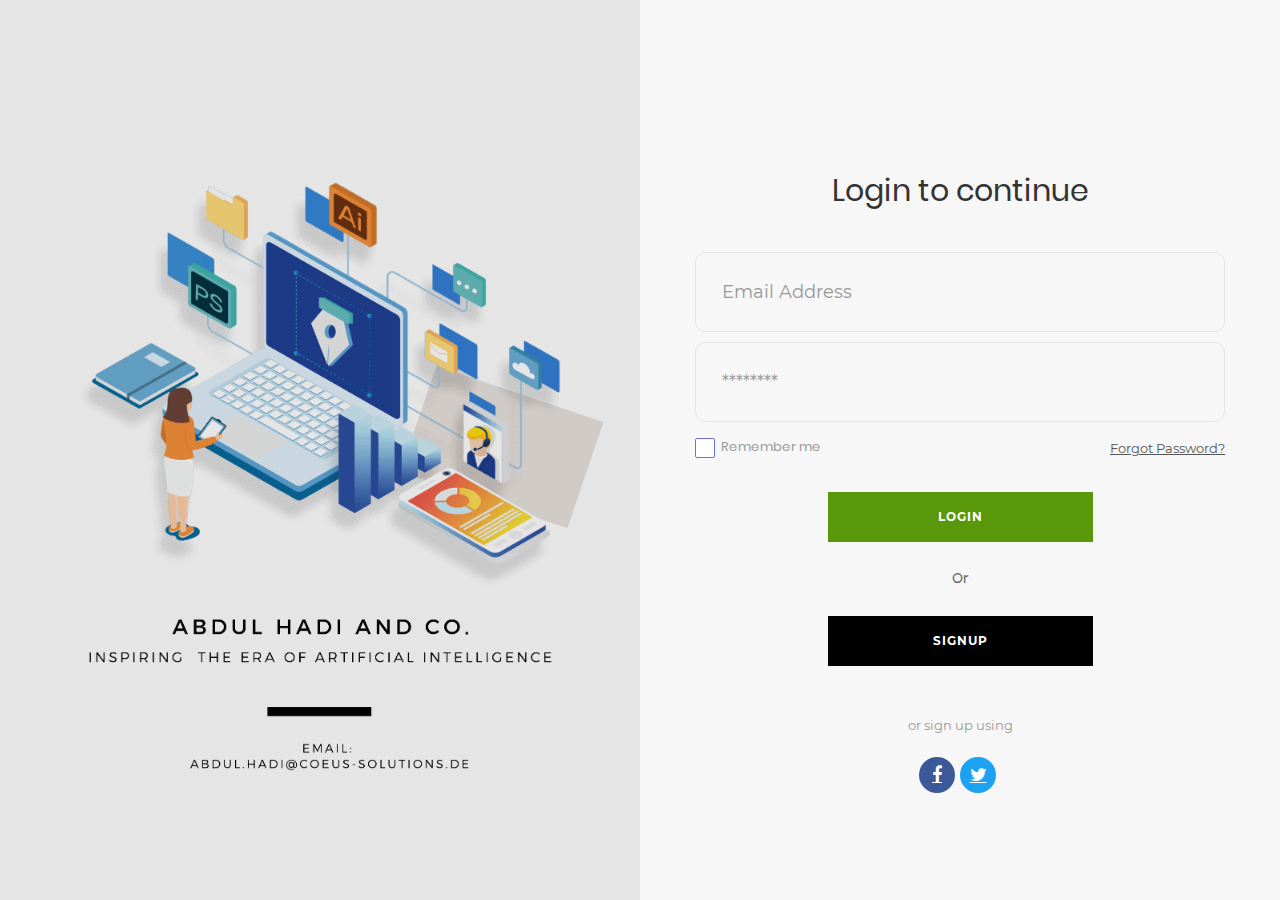
==== commit f307a1b6: "Updated" ====
--- a/index.html
+++ b/index.html
@@ -19,14 +19,14 @@
 						Login to continue
 					</span>	
 					<div class="wrap-input100 validate-input" data-validate = "Valid email is required: ex@abc.xyz">
-						<input class="input100" type="text" name="email">
+						<input class="input100" type="text" name="email" placeholder = "Email Address">
 						<span class="focus-input100"></span>
-						<span class="label-input100">Email</span>
+						<!-- <span class="label-input100">Email</span> -->
 					</div>				
 					<div class="wrap-input100 validate-input" data-validate="Password is required">
-						<input class="input100" type="password" name="pass">
+						<input class="input100" type="password" name="pass" placeholder = "********">
 						<span class="focus-input100"></span>
-						<span class="label-input100">Password</span>
+						<!-- <span class="label-input100">Password</span> -->
 					</div>
 					<div class="flex-sb-m w-full p-t-3 p-b-32">
 						<div class="contact100-form-checkbox">
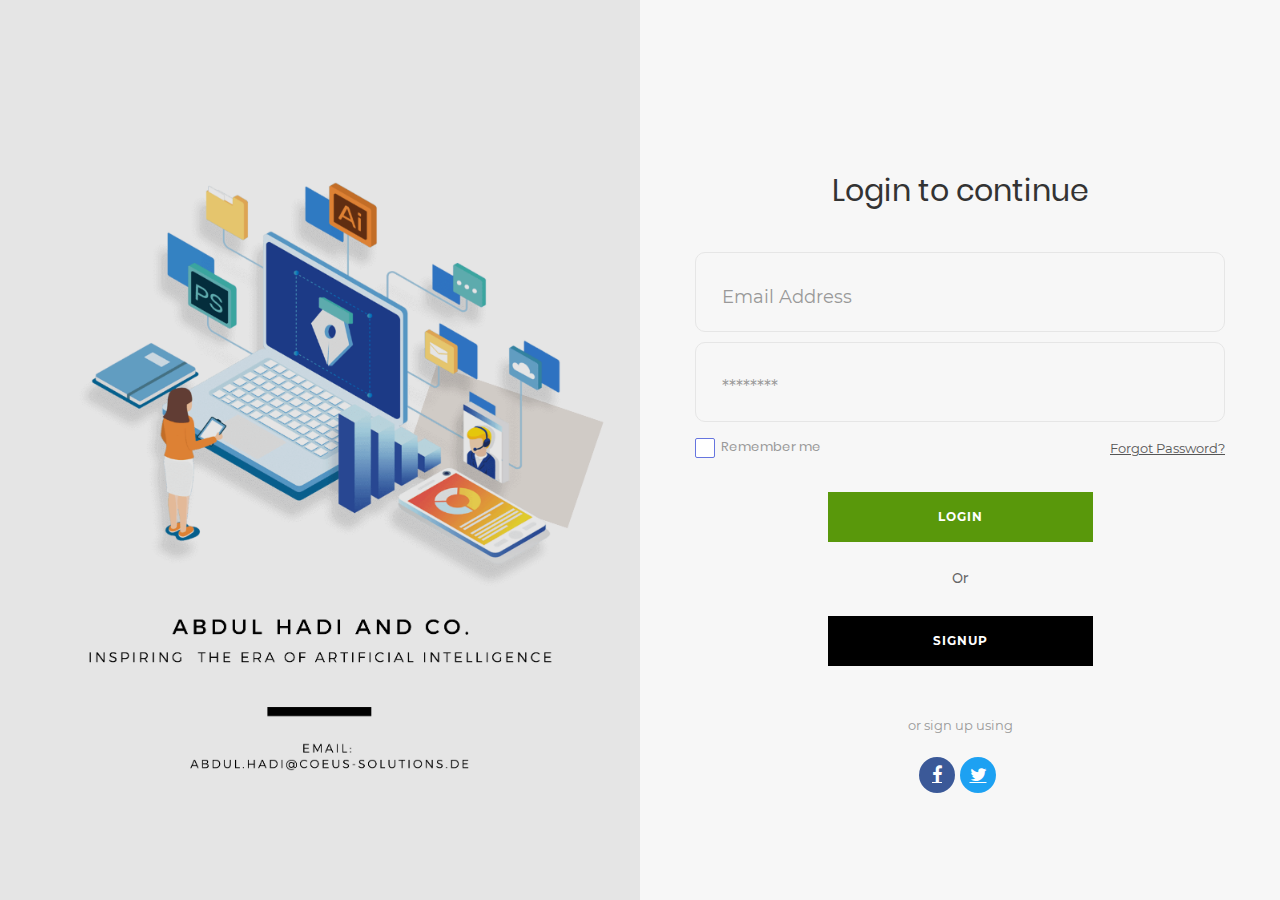
==== commit 34d38a03: "Update index.html" ====
--- a/index.html
+++ b/index.html
@@ -7,8 +7,8 @@
 	<link rel="icon" type="image/png" href="images/icons/favicon.png"/>
 	<link rel="stylesheet" type="text/css" href="vendor/bootstrap/css/bootstrap.min.css">
 	<link rel="stylesheet" type="text/css" href="fonts/font-awesome-4.7.0/css/font-awesome.min.css">
-	<link rel="stylesheet" type="text/css" href="css/util.css">
-	<link rel="stylesheet" type="text/css" href="css/main.css">
+	<link rel="stylesheet" type="text/css" href="util.css">
+	<link rel="stylesheet" type="text/css" href="main.css">
 </head>
 <body style="background-color: #666666;">
 	<div class="limiter">
@@ -78,4 +78,4 @@
 	<script src="vendor/bootstrap/js/bootstrap.min.js"></script>
 	<script src="js/main.js"></script>
 </body>
-</html>+</html>
--- a/util.css
+++ b/util.css
@@ -0,0 +1,2993 @@
+/*[ FONT SIZE ]
+///////////////////////////////////////////////////////////
+*/
+.fs-1 {font-size: 1px;}
+.fs-2 {font-size: 2px;}
+.fs-3 {font-size: 3px;}
+.fs-4 {font-size: 4px;}
+.fs-5 {font-size: 5px;}
+.fs-6 {font-size: 6px;}
+.fs-7 {font-size: 7px;}
+.fs-8 {font-size: 8px;}
+.fs-9 {font-size: 9px;}
+.fs-10 {font-size: 10px;}
+.fs-11 {font-size: 11px;}
+.fs-12 {font-size: 12px;}
+.fs-13 {font-size: 13px;}
+.fs-14 {font-size: 14px;}
+.fs-15 {font-size: 15px;}
+.fs-16 {font-size: 16px;}
+.fs-17 {font-size: 17px;}
+.fs-18 {font-size: 18px;}
+.fs-19 {font-size: 19px;}
+.fs-20 {font-size: 20px;}
+.fs-21 {font-size: 21px;}
+.fs-22 {font-size: 22px;}
+.fs-23 {font-size: 23px;}
+.fs-24 {font-size: 24px;}
+.fs-25 {font-size: 25px;}
+.fs-26 {font-size: 26px;}
+.fs-27 {font-size: 27px;}
+.fs-28 {font-size: 28px;}
+.fs-29 {font-size: 29px;}
+.fs-30 {font-size: 30px;}
+.fs-31 {font-size: 31px;}
+.fs-32 {font-size: 32px;}
+.fs-33 {font-size: 33px;}
+.fs-34 {font-size: 34px;}
+.fs-35 {font-size: 35px;}
+.fs-36 {font-size: 36px;}
+.fs-37 {font-size: 37px;}
+.fs-38 {font-size: 38px;}
+.fs-39 {font-size: 39px;}
+.fs-40 {font-size: 40px;}
+.fs-41 {font-size: 41px;}
+.fs-42 {font-size: 42px;}
+.fs-43 {font-size: 43px;}
+.fs-44 {font-size: 44px;}
+.fs-45 {font-size: 45px;}
+.fs-46 {font-size: 46px;}
+.fs-47 {font-size: 47px;}
+.fs-48 {font-size: 48px;}
+.fs-49 {font-size: 49px;}
+.fs-50 {font-size: 50px;}
+.fs-51 {font-size: 51px;}
+.fs-52 {font-size: 52px;}
+.fs-53 {font-size: 53px;}
+.fs-54 {font-size: 54px;}
+.fs-55 {font-size: 55px;}
+.fs-56 {font-size: 56px;}
+.fs-57 {font-size: 57px;}
+.fs-58 {font-size: 58px;}
+.fs-59 {font-size: 59px;}
+.fs-60 {font-size: 60px;}
+.fs-61 {font-size: 61px;}
+.fs-62 {font-size: 62px;}
+.fs-63 {font-size: 63px;}
+.fs-64 {font-size: 64px;}
+.fs-65 {font-size: 65px;}
+.fs-66 {font-size: 66px;}
+.fs-67 {font-size: 67px;}
+.fs-68 {font-size: 68px;}
+.fs-69 {font-size: 69px;}
+.fs-70 {font-size: 70px;}
+.fs-71 {font-size: 71px;}
+.fs-72 {font-size: 72px;}
+.fs-73 {font-size: 73px;}
+.fs-74 {font-size: 74px;}
+.fs-75 {font-size: 75px;}
+.fs-76 {font-size: 76px;}
+.fs-77 {font-size: 77px;}
+.fs-78 {font-size: 78px;}
+.fs-79 {font-size: 79px;}
+.fs-80 {font-size: 80px;}
+.fs-81 {font-size: 81px;}
+.fs-82 {font-size: 82px;}
+.fs-83 {font-size: 83px;}
+.fs-84 {font-size: 84px;}
+.fs-85 {font-size: 85px;}
+.fs-86 {font-size: 86px;}
+.fs-87 {font-size: 87px;}
+.fs-88 {font-size: 88px;}
+.fs-89 {font-size: 89px;}
+.fs-90 {font-size: 90px;}
+.fs-91 {font-size: 91px;}
+.fs-92 {font-size: 92px;}
+.fs-93 {font-size: 93px;}
+.fs-94 {font-size: 94px;}
+.fs-95 {font-size: 95px;}
+.fs-96 {font-size: 96px;}
+.fs-97 {font-size: 97px;}
+.fs-98 {font-size: 98px;}
+.fs-99 {font-size: 99px;}
+.fs-100 {font-size: 100px;}
+.fs-101 {font-size: 101px;}
+.fs-102 {font-size: 102px;}
+.fs-103 {font-size: 103px;}
+.fs-104 {font-size: 104px;}
+.fs-105 {font-size: 105px;}
+.fs-106 {font-size: 106px;}
+.fs-107 {font-size: 107px;}
+.fs-108 {font-size: 108px;}
+.fs-109 {font-size: 109px;}
+.fs-110 {font-size: 110px;}
+.fs-111 {font-size: 111px;}
+.fs-112 {font-size: 112px;}
+.fs-113 {font-size: 113px;}
+.fs-114 {font-size: 114px;}
+.fs-115 {font-size: 115px;}
+.fs-116 {font-size: 116px;}
+.fs-117 {font-size: 117px;}
+.fs-118 {font-size: 118px;}
+.fs-119 {font-size: 119px;}
+.fs-120 {font-size: 120px;}
+.fs-121 {font-size: 121px;}
+.fs-122 {font-size: 122px;}
+.fs-123 {font-size: 123px;}
+.fs-124 {font-size: 124px;}
+.fs-125 {font-size: 125px;}
+.fs-126 {font-size: 126px;}
+.fs-127 {font-size: 127px;}
+.fs-128 {font-size: 128px;}
+.fs-129 {font-size: 129px;}
+.fs-130 {font-size: 130px;}
+.fs-131 {font-size: 131px;}
+.fs-132 {font-size: 132px;}
+.fs-133 {font-size: 133px;}
+.fs-134 {font-size: 134px;}
+.fs-135 {font-size: 135px;}
+.fs-136 {font-size: 136px;}
+.fs-137 {font-size: 137px;}
+.fs-138 {font-size: 138px;}
+.fs-139 {font-size: 139px;}
+.fs-140 {font-size: 140px;}
+.fs-141 {font-size: 141px;}
+.fs-142 {font-size: 142px;}
+.fs-143 {font-size: 143px;}
+.fs-144 {font-size: 144px;}
+.fs-145 {font-size: 145px;}
+.fs-146 {font-size: 146px;}
+.fs-147 {font-size: 147px;}
+.fs-148 {font-size: 148px;}
+.fs-149 {font-size: 149px;}
+.fs-150 {font-size: 150px;}
+.fs-151 {font-size: 151px;}
+.fs-152 {font-size: 152px;}
+.fs-153 {font-size: 153px;}
+.fs-154 {font-size: 154px;}
+.fs-155 {font-size: 155px;}
+.fs-156 {font-size: 156px;}
+.fs-157 {font-size: 157px;}
+.fs-158 {font-size: 158px;}
+.fs-159 {font-size: 159px;}
+.fs-160 {font-size: 160px;}
+.fs-161 {font-size: 161px;}
+.fs-162 {font-size: 162px;}
+.fs-163 {font-size: 163px;}
+.fs-164 {font-size: 164px;}
+.fs-165 {font-size: 165px;}
+.fs-166 {font-size: 166px;}
+.fs-167 {font-size: 167px;}
+.fs-168 {font-size: 168px;}
+.fs-169 {font-size: 169px;}
+.fs-170 {font-size: 170px;}
+.fs-171 {font-size: 171px;}
+.fs-172 {font-size: 172px;}
+.fs-173 {font-size: 173px;}
+.fs-174 {font-size: 174px;}
+.fs-175 {font-size: 175px;}
+.fs-176 {font-size: 176px;}
+.fs-177 {font-size: 177px;}
+.fs-178 {font-size: 178px;}
+.fs-179 {font-size: 179px;}
+.fs-180 {font-size: 180px;}
+.fs-181 {font-size: 181px;}
+.fs-182 {font-size: 182px;}
+.fs-183 {font-size: 183px;}
+.fs-184 {font-size: 184px;}
+.fs-185 {font-size: 185px;}
+.fs-186 {font-size: 186px;}
+.fs-187 {font-size: 187px;}
+.fs-188 {font-size: 188px;}
+.fs-189 {font-size: 189px;}
+.fs-190 {font-size: 190px;}
+.fs-191 {font-size: 191px;}
+.fs-192 {font-size: 192px;}
+.fs-193 {font-size: 193px;}
+.fs-194 {font-size: 194px;}
+.fs-195 {font-size: 195px;}
+.fs-196 {font-size: 196px;}
+.fs-197 {font-size: 197px;}
+.fs-198 {font-size: 198px;}
+.fs-199 {font-size: 199px;}
+.fs-200 {font-size: 200px;}
+
+/*[ PADDING ]
+///////////////////////////////////////////////////////////
+*/
+.p-t-0 {padding-top: 0px;}
+.p-t-1 {padding-top: 1px;}
+.p-t-2 {padding-top: 2px;}
+.p-t-3 {padding-top: 3px;}
+.p-t-4 {padding-top: 4px;}
+.p-t-5 {padding-top: 5px;}
+.p-t-6 {padding-top: 6px;}
+.p-t-7 {padding-top: 7px;}
+.p-t-8 {padding-top: 8px;}
+.p-t-9 {padding-top: 9px;}
+.p-t-10 {padding-top: 10px;}
+.p-t-11 {padding-top: 11px;}
+.p-t-12 {padding-top: 12px;}
+.p-t-13 {padding-top: 13px;}
+.p-t-14 {padding-top: 14px;}
+.p-t-15 {padding-top: 15px;}
+.p-t-16 {padding-top: 16px;}
+.p-t-17 {padding-top: 17px;}
+.p-t-18 {padding-top: 18px;}
+.p-t-19 {padding-top: 19px;}
+.p-t-20 {padding-top: 20px;}
+.p-t-21 {padding-top: 21px;}
+.p-t-22 {padding-top: 22px;}
+.p-t-23 {padding-top: 23px;}
+.p-t-24 {padding-top: 24px;}
+.p-t-25 {padding-top: 25px;}
+.p-t-26 {padding-top: 26px;}
+.p-t-27 {padding-top: 27px;}
+.p-t-28 {padding-top: 28px;}
+.p-t-29 {padding-top: 29px;}
+.p-t-30 {padding-top: 30px;}
+.p-t-31 {padding-top: 31px;}
+.p-t-32 {padding-top: 32px;}
+.p-t-33 {padding-top: 33px;}
+.p-t-34 {padding-top: 34px;}
+.p-t-35 {padding-top: 35px;}
+.p-t-36 {padding-top: 36px;}
+.p-t-37 {padding-top: 37px;}
+.p-t-38 {padding-top: 38px;}
+.p-t-39 {padding-top: 39px;}
+.p-t-40 {padding-top: 40px;}
+.p-t-41 {padding-top: 41px;}
+.p-t-42 {padding-top: 42px;}
+.p-t-43 {padding-top: 43px;}
+.p-t-44 {padding-top: 44px;}
+.p-t-45 {padding-top: 45px;}
+.p-t-46 {padding-top: 46px;}
+.p-t-47 {padding-top: 47px;}
+.p-t-48 {padding-top: 48px;}
+.p-t-49 {padding-top: 49px;}
+.p-t-50 {padding-top: 50px;}
+.p-t-51 {padding-top: 51px;}
+.p-t-52 {padding-top: 52px;}
+.p-t-53 {padding-top: 53px;}
+.p-t-54 {padding-top: 54px;}
+.p-t-55 {padding-top: 55px;}
+.p-t-56 {padding-top: 56px;}
+.p-t-57 {padding-top: 57px;}
+.p-t-58 {padding-top: 58px;}
+.p-t-59 {padding-top: 59px;}
+.p-t-60 {padding-top: 60px;}
+.p-t-61 {padding-top: 61px;}
+.p-t-62 {padding-top: 62px;}
+.p-t-63 {padding-top: 63px;}
+.p-t-64 {padding-top: 64px;}
+.p-t-65 {padding-top: 65px;}
+.p-t-66 {padding-top: 66px;}
+.p-t-67 {padding-top: 67px;}
+.p-t-68 {padding-top: 68px;}
+.p-t-69 {padding-top: 69px;}
+.p-t-70 {padding-top: 70px;}
+.p-t-71 {padding-top: 71px;}
+.p-t-72 {padding-top: 72px;}
+.p-t-73 {padding-top: 73px;}
+.p-t-74 {padding-top: 74px;}
+.p-t-75 {padding-top: 75px;}
+.p-t-76 {padding-top: 76px;}
+.p-t-77 {padding-top: 77px;}
+.p-t-78 {padding-top: 78px;}
+.p-t-79 {padding-top: 79px;}
+.p-t-80 {padding-top: 80px;}
+.p-t-81 {padding-top: 81px;}
+.p-t-82 {padding-top: 82px;}
+.p-t-83 {padding-top: 83px;}
+.p-t-84 {padding-top: 84px;}
+.p-t-85 {padding-top: 85px;}
+.p-t-86 {padding-top: 86px;}
+.p-t-87 {padding-top: 87px;}
+.p-t-88 {padding-top: 88px;}
+.p-t-89 {padding-top: 89px;}
+.p-t-90 {padding-top: 90px;}
+.p-t-91 {padding-top: 91px;}
+.p-t-92 {padding-top: 92px;}
+.p-t-93 {padding-top: 93px;}
+.p-t-94 {padding-top: 94px;}
+.p-t-95 {padding-top: 95px;}
+.p-t-96 {padding-top: 96px;}
+.p-t-97 {padding-top: 97px;}
+.p-t-98 {padding-top: 98px;}
+.p-t-99 {padding-top: 99px;}
+.p-t-100 {padding-top: 100px;}
+.p-t-101 {padding-top: 101px;}
+.p-t-102 {padding-top: 102px;}
+.p-t-103 {padding-top: 103px;}
+.p-t-104 {padding-top: 104px;}
+.p-t-105 {padding-top: 105px;}
+.p-t-106 {padding-top: 106px;}
+.p-t-107 {padding-top: 107px;}
+.p-t-108 {padding-top: 108px;}
+.p-t-109 {padding-top: 109px;}
+.p-t-110 {padding-top: 110px;}
+.p-t-111 {padding-top: 111px;}
+.p-t-112 {padding-top: 112px;}
+.p-t-113 {padding-top: 113px;}
+.p-t-114 {padding-top: 114px;}
+.p-t-115 {padding-top: 115px;}
+.p-t-116 {padding-top: 116px;}
+.p-t-117 {padding-top: 117px;}
+.p-t-118 {padding-top: 118px;}
+.p-t-119 {padding-top: 119px;}
+.p-t-120 {padding-top: 120px;}
+.p-t-121 {padding-top: 121px;}
+.p-t-122 {padding-top: 122px;}
+.p-t-123 {padding-top: 123px;}
+.p-t-124 {padding-top: 124px;}
+.p-t-125 {padding-top: 125px;}
+.p-t-126 {padding-top: 126px;}
+.p-t-127 {padding-top: 127px;}
+.p-t-128 {padding-top: 128px;}
+.p-t-129 {padding-top: 129px;}
+.p-t-130 {padding-top: 130px;}
+.p-t-131 {padding-top: 131px;}
+.p-t-132 {padding-top: 132px;}
+.p-t-133 {padding-top: 133px;}
+.p-t-134 {padding-top: 134px;}
+.p-t-135 {padding-top: 135px;}
+.p-t-136 {padding-top: 136px;}
+.p-t-137 {padding-top: 137px;}
+.p-t-138 {padding-top: 138px;}
+.p-t-139 {padding-top: 139px;}
+.p-t-140 {padding-top: 140px;}
+.p-t-141 {padding-top: 141px;}
+.p-t-142 {padding-top: 142px;}
+.p-t-143 {padding-top: 143px;}
+.p-t-144 {padding-top: 144px;}
+.p-t-145 {padding-top: 145px;}
+.p-t-146 {padding-top: 146px;}
+.p-t-147 {padding-top: 147px;}
+.p-t-148 {padding-top: 148px;}
+.p-t-149 {padding-top: 149px;}
+.p-t-150 {padding-top: 150px;}
+.p-t-151 {padding-top: 151px;}
+.p-t-152 {padding-top: 152px;}
+.p-t-153 {padding-top: 153px;}
+.p-t-154 {padding-top: 154px;}
+.p-t-155 {padding-top: 155px;}
+.p-t-156 {padding-top: 156px;}
+.p-t-157 {padding-top: 157px;}
+.p-t-158 {padding-top: 158px;}
+.p-t-159 {padding-top: 159px;}
+.p-t-160 {padding-top: 160px;}
+.p-t-161 {padding-top: 161px;}
+.p-t-162 {padding-top: 162px;}
+.p-t-163 {padding-top: 163px;}
+.p-t-164 {padding-top: 164px;}
+.p-t-165 {padding-top: 165px;}
+.p-t-166 {padding-top: 166px;}
+.p-t-167 {padding-top: 167px;}
+.p-t-168 {padding-top: 168px;}
+.p-t-169 {padding-top: 169px;}
+.p-t-170 {padding-top: 170px;}
+.p-t-171 {padding-top: 171px;}
+.p-t-172 {padding-top: 172px;}
+.p-t-173 {padding-top: 173px;}
+.p-t-174 {padding-top: 174px;}
+.p-t-175 {padding-top: 175px;}
+.p-t-176 {padding-top: 176px;}
+.p-t-177 {padding-top: 177px;}
+.p-t-178 {padding-top: 178px;}
+.p-t-179 {padding-top: 179px;}
+.p-t-180 {padding-top: 180px;}
+.p-t-181 {padding-top: 181px;}
+.p-t-182 {padding-top: 182px;}
+.p-t-183 {padding-top: 183px;}
+.p-t-184 {padding-top: 184px;}
+.p-t-185 {padding-top: 185px;}
+.p-t-186 {padding-top: 186px;}
+.p-t-187 {padding-top: 187px;}
+.p-t-188 {padding-top: 188px;}
+.p-t-189 {padding-top: 189px;}
+.p-t-190 {padding-top: 190px;}
+.p-t-191 {padding-top: 191px;}
+.p-t-192 {padding-top: 192px;}
+.p-t-193 {padding-top: 193px;}
+.p-t-194 {padding-top: 194px;}
+.p-t-195 {padding-top: 195px;}
+.p-t-196 {padding-top: 196px;}
+.p-t-197 {padding-top: 197px;}
+.p-t-198 {padding-top: 198px;}
+.p-t-199 {padding-top: 199px;}
+.p-t-200 {padding-top: 200px;}
+.p-t-201 {padding-top: 201px;}
+.p-t-202 {padding-top: 202px;}
+.p-t-203 {padding-top: 203px;}
+.p-t-204 {padding-top: 204px;}
+.p-t-205 {padding-top: 205px;}
+.p-t-206 {padding-top: 206px;}
+.p-t-207 {padding-top: 207px;}
+.p-t-208 {padding-top: 208px;}
+.p-t-209 {padding-top: 209px;}
+.p-t-210 {padding-top: 210px;}
+.p-t-211 {padding-top: 211px;}
+.p-t-212 {padding-top: 212px;}
+.p-t-213 {padding-top: 213px;}
+.p-t-214 {padding-top: 214px;}
+.p-t-215 {padding-top: 215px;}
+.p-t-216 {padding-top: 216px;}
+.p-t-217 {padding-top: 217px;}
+.p-t-218 {padding-top: 218px;}
+.p-t-219 {padding-top: 219px;}
+.p-t-220 {padding-top: 220px;}
+.p-t-221 {padding-top: 221px;}
+.p-t-222 {padding-top: 222px;}
+.p-t-223 {padding-top: 223px;}
+.p-t-224 {padding-top: 224px;}
+.p-t-225 {padding-top: 225px;}
+.p-t-226 {padding-top: 226px;}
+.p-t-227 {padding-top: 227px;}
+.p-t-228 {padding-top: 228px;}
+.p-t-229 {padding-top: 229px;}
+.p-t-230 {padding-top: 230px;}
+.p-t-231 {padding-top: 231px;}
+.p-t-232 {padding-top: 232px;}
+.p-t-233 {padding-top: 233px;}
+.p-t-234 {padding-top: 234px;}
+.p-t-235 {padding-top: 235px;}
+.p-t-236 {padding-top: 236px;}
+.p-t-237 {padding-top: 237px;}
+.p-t-238 {padding-top: 238px;}
+.p-t-239 {padding-top: 239px;}
+.p-t-240 {padding-top: 240px;}
+.p-t-241 {padding-top: 241px;}
+.p-t-242 {padding-top: 242px;}
+.p-t-243 {padding-top: 243px;}
+.p-t-244 {padding-top: 244px;}
+.p-t-245 {padding-top: 245px;}
+.p-t-246 {padding-top: 246px;}
+.p-t-247 {padding-top: 247px;}
+.p-t-248 {padding-top: 248px;}
+.p-t-249 {padding-top: 249px;}
+.p-t-250 {padding-top: 250px;}
+.p-b-0 {padding-bottom: 0px;}
+.p-b-1 {padding-bottom: 1px;}
+.p-b-2 {padding-bottom: 2px;}
+.p-b-3 {padding-bottom: 3px;}
+.p-b-4 {padding-bottom: 4px;}
+.p-b-5 {padding-bottom: 5px;}
+.p-b-6 {padding-bottom: 6px;}
+.p-b-7 {padding-bottom: 7px;}
+.p-b-8 {padding-bottom: 8px;}
+.p-b-9 {padding-bottom: 9px;}
+.p-b-10 {padding-bottom: 10px;}
+.p-b-11 {padding-bottom: 11px;}
+.p-b-12 {padding-bottom: 12px;}
+.p-b-13 {padding-bottom: 13px;}
+.p-b-14 {padding-bottom: 14px;}
+.p-b-15 {padding-bottom: 15px;}
+.p-b-16 {padding-bottom: 16px;}
+.p-b-17 {padding-bottom: 17px;}
+.p-b-18 {padding-bottom: 18px;}
+.p-b-19 {padding-bottom: 19px;}
+.p-b-20 {padding-bottom: 20px;}
+.p-b-21 {padding-bottom: 21px;}
+.p-b-22 {padding-bottom: 22px;}
+.p-b-23 {padding-bottom: 23px;}
+.p-b-24 {padding-bottom: 24px;}
+.p-b-25 {padding-bottom: 25px;}
+.p-b-26 {padding-bottom: 26px;}
+.p-b-27 {padding-bottom: 27px;}
+.p-b-28 {padding-bottom: 28px;}
+.p-b-29 {padding-bottom: 29px;}
+.p-b-30 {padding-bottom: 30px;}
+.p-b-31 {padding-bottom: 31px;}
+.p-b-32 {padding-bottom: 32px;}
+.p-b-33 {padding-bottom: 33px;}
+.p-b-34 {padding-bottom: 34px;}
+.p-b-35 {padding-bottom: 35px;}
+.p-b-36 {padding-bottom: 36px;}
+.p-b-37 {padding-bottom: 37px;}
+.p-b-38 {padding-bottom: 38px;}
+.p-b-39 {padding-bottom: 39px;}
+.p-b-40 {padding-bottom: 40px;}
+.p-b-41 {padding-bottom: 41px;}
+.p-b-42 {padding-bottom: 42px;}
+.p-b-43 {padding-bottom: 43px;}
+.p-b-44 {padding-bottom: 44px;}
+.p-b-45 {padding-bottom: 45px;}
+.p-b-46 {padding-bottom: 46px;}
+.p-b-47 {padding-bottom: 47px;}
+.p-b-48 {padding-bottom: 48px;}
+.p-b-49 {padding-bottom: 49px;}
+.p-b-50 {padding-bottom: 50px;}
+.p-b-51 {padding-bottom: 51px;}
+.p-b-52 {padding-bottom: 52px;}
+.p-b-53 {padding-bottom: 53px;}
+.p-b-54 {padding-bottom: 54px;}
+.p-b-55 {padding-bottom: 55px;}
+.p-b-56 {padding-bottom: 56px;}
+.p-b-57 {padding-bottom: 57px;}
+.p-b-58 {padding-bottom: 58px;}
+.p-b-59 {padding-bottom: 59px;}
+.p-b-60 {padding-bottom: 60px;}
+.p-b-61 {padding-bottom: 61px;}
+.p-b-62 {padding-bottom: 62px;}
+.p-b-63 {padding-bottom: 63px;}
+.p-b-64 {padding-bottom: 64px;}
+.p-b-65 {padding-bottom: 65px;}
+.p-b-66 {padding-bottom: 66px;}
+.p-b-67 {padding-bottom: 67px;}
+.p-b-68 {padding-bottom: 68px;}
+.p-b-69 {padding-bottom: 69px;}
+.p-b-70 {padding-bottom: 70px;}
+.p-b-71 {padding-bottom: 71px;}
+.p-b-72 {padding-bottom: 72px;}
+.p-b-73 {padding-bottom: 73px;}
+.p-b-74 {padding-bottom: 74px;}
+.p-b-75 {padding-bottom: 75px;}
+.p-b-76 {padding-bottom: 76px;}
+.p-b-77 {padding-bottom: 77px;}
+.p-b-78 {padding-bottom: 78px;}
+.p-b-79 {padding-bottom: 79px;}
+.p-b-80 {padding-bottom: 80px;}
+.p-b-81 {padding-bottom: 81px;}
+.p-b-82 {padding-bottom: 82px;}
+.p-b-83 {padding-bottom: 83px;}
+.p-b-84 {padding-bottom: 84px;}
+.p-b-85 {padding-bottom: 85px;}
+.p-b-86 {padding-bottom: 86px;}
+.p-b-87 {padding-bottom: 87px;}
+.p-b-88 {padding-bottom: 88px;}
+.p-b-89 {padding-bottom: 89px;}
+.p-b-90 {padding-bottom: 90px;}
+.p-b-91 {padding-bottom: 91px;}
+.p-b-92 {padding-bottom: 92px;}
+.p-b-93 {padding-bottom: 93px;}
+.p-b-94 {padding-bottom: 94px;}
+.p-b-95 {padding-bottom: 95px;}
+.p-b-96 {padding-bottom: 96px;}
+.p-b-97 {padding-bottom: 97px;}
+.p-b-98 {padding-bottom: 98px;}
+.p-b-99 {padding-bottom: 99px;}
+.p-b-100 {padding-bottom: 100px;}
+.p-b-101 {padding-bottom: 101px;}
+.p-b-102 {padding-bottom: 102px;}
+.p-b-103 {padding-bottom: 103px;}
+.p-b-104 {padding-bottom: 104px;}
+.p-b-105 {padding-bottom: 105px;}
+.p-b-106 {padding-bottom: 106px;}
+.p-b-107 {padding-bottom: 107px;}
+.p-b-108 {padding-bottom: 108px;}
+.p-b-109 {padding-bottom: 109px;}
+.p-b-110 {padding-bottom: 110px;}
+.p-b-111 {padding-bottom: 111px;}
+.p-b-112 {padding-bottom: 112px;}
+.p-b-113 {padding-bottom: 113px;}
+.p-b-114 {padding-bottom: 114px;}
+.p-b-115 {padding-bottom: 115px;}
+.p-b-116 {padding-bottom: 116px;}
+.p-b-117 {padding-bottom: 117px;}
+.p-b-118 {padding-bottom: 118px;}
+.p-b-119 {padding-bottom: 119px;}
+.p-b-120 {padding-bottom: 120px;}
+.p-b-121 {padding-bottom: 121px;}
+.p-b-122 {padding-bottom: 122px;}
+.p-b-123 {padding-bottom: 123px;}
+.p-b-124 {padding-bottom: 124px;}
+.p-b-125 {padding-bottom: 125px;}
+.p-b-126 {padding-bottom: 126px;}
+.p-b-127 {padding-bottom: 127px;}
+.p-b-128 {padding-bottom: 128px;}
+.p-b-129 {padding-bottom: 129px;}
+.p-b-130 {padding-bottom: 130px;}
+.p-b-131 {padding-bottom: 131px;}
+.p-b-132 {padding-bottom: 132px;}
+.p-b-133 {padding-bottom: 133px;}
+.p-b-134 {padding-bottom: 134px;}
+.p-b-135 {padding-bottom: 135px;}
+.p-b-136 {padding-bottom: 136px;}
+.p-b-137 {padding-bottom: 137px;}
+.p-b-138 {padding-bottom: 138px;}
+.p-b-139 {padding-bottom: 139px;}
+.p-b-140 {padding-bottom: 140px;}
+.p-b-141 {padding-bottom: 141px;}
+.p-b-142 {padding-bottom: 142px;}
+.p-b-143 {padding-bottom: 143px;}
+.p-b-144 {padding-bottom: 144px;}
+.p-b-145 {padding-bottom: 145px;}
+.p-b-146 {padding-bottom: 146px;}
+.p-b-147 {padding-bottom: 147px;}
+.p-b-148 {padding-bottom: 148px;}
+.p-b-149 {padding-bottom: 149px;}
+.p-b-150 {padding-bottom: 150px;}
+.p-b-151 {padding-bottom: 151px;}
+.p-b-152 {padding-bottom: 152px;}
+.p-b-153 {padding-bottom: 153px;}
+.p-b-154 {padding-bottom: 154px;}
+.p-b-155 {padding-bottom: 155px;}
+.p-b-156 {padding-bottom: 156px;}
+.p-b-157 {padding-bottom: 157px;}
+.p-b-158 {padding-bottom: 158px;}
+.p-b-159 {padding-bottom: 159px;}
+.p-b-160 {padding-bottom: 160px;}
+.p-b-161 {padding-bottom: 161px;}
+.p-b-162 {padding-bottom: 162px;}
+.p-b-163 {padding-bottom: 163px;}
+.p-b-164 {padding-bottom: 164px;}
+.p-b-165 {padding-bottom: 165px;}
+.p-b-166 {padding-bottom: 166px;}
+.p-b-167 {padding-bottom: 167px;}
+.p-b-168 {padding-bottom: 168px;}
+.p-b-169 {padding-bottom: 169px;}
+.p-b-170 {padding-bottom: 170px;}
+.p-b-171 {padding-bottom: 171px;}
+.p-b-172 {padding-bottom: 172px;}
+.p-b-173 {padding-bottom: 173px;}
+.p-b-174 {padding-bottom: 174px;}
+.p-b-175 {padding-bottom: 175px;}
+.p-b-176 {padding-bottom: 176px;}
+.p-b-177 {padding-bottom: 177px;}
+.p-b-178 {padding-bottom: 178px;}
+.p-b-179 {padding-bottom: 179px;}
+.p-b-180 {padding-bottom: 180px;}
+.p-b-181 {padding-bottom: 181px;}
+.p-b-182 {padding-bottom: 182px;}
+.p-b-183 {padding-bottom: 183px;}
+.p-b-184 {padding-bottom: 184px;}
+.p-b-185 {padding-bottom: 185px;}
+.p-b-186 {padding-bottom: 186px;}
+.p-b-187 {padding-bottom: 187px;}
+.p-b-188 {padding-bottom: 188px;}
+.p-b-189 {padding-bottom: 189px;}
+.p-b-190 {padding-bottom: 190px;}
+.p-b-191 {padding-bottom: 191px;}
+.p-b-192 {padding-bottom: 192px;}
+.p-b-193 {padding-bottom: 193px;}
+.p-b-194 {padding-bottom: 194px;}
+.p-b-195 {padding-bottom: 195px;}
+.p-b-196 {padding-bottom: 196px;}
+.p-b-197 {padding-bottom: 197px;}
+.p-b-198 {padding-bottom: 198px;}
+.p-b-199 {padding-bottom: 199px;}
+.p-b-200 {padding-bottom: 200px;}
+.p-b-201 {padding-bottom: 201px;}
+.p-b-202 {padding-bottom: 202px;}
+.p-b-203 {padding-bottom: 203px;}
+.p-b-204 {padding-bottom: 204px;}
+.p-b-205 {padding-bottom: 205px;}
+.p-b-206 {padding-bottom: 206px;}
+.p-b-207 {padding-bottom: 207px;}
+.p-b-208 {padding-bottom: 208px;}
+.p-b-209 {padding-bottom: 209px;}
+.p-b-210 {padding-bottom: 210px;}
+.p-b-211 {padding-bottom: 211px;}
+.p-b-212 {padding-bottom: 212px;}
+.p-b-213 {padding-bottom: 213px;}
+.p-b-214 {padding-bottom: 214px;}
+.p-b-215 {padding-bottom: 215px;}
+.p-b-216 {padding-bottom: 216px;}
+.p-b-217 {padding-bottom: 217px;}
+.p-b-218 {padding-bottom: 218px;}
+.p-b-219 {padding-bottom: 219px;}
+.p-b-220 {padding-bottom: 220px;}
+.p-b-221 {padding-bottom: 221px;}
+.p-b-222 {padding-bottom: 222px;}
+.p-b-223 {padding-bottom: 223px;}
+.p-b-224 {padding-bottom: 224px;}
+.p-b-225 {padding-bottom: 225px;}
+.p-b-226 {padding-bottom: 226px;}
+.p-b-227 {padding-bottom: 227px;}
+.p-b-228 {padding-bottom: 228px;}
+.p-b-229 {padding-bottom: 229px;}
+.p-b-230 {padding-bottom: 230px;}
+.p-b-231 {padding-bottom: 231px;}
+.p-b-232 {padding-bottom: 232px;}
+.p-b-233 {padding-bottom: 233px;}
+.p-b-234 {padding-bottom: 234px;}
+.p-b-235 {padding-bottom: 235px;}
+.p-b-236 {padding-bottom: 236px;}
+.p-b-237 {padding-bottom: 237px;}
+.p-b-238 {padding-bottom: 238px;}
+.p-b-239 {padding-bottom: 239px;}
+.p-b-240 {padding-bottom: 240px;}
+.p-b-241 {padding-bottom: 241px;}
+.p-b-242 {padding-bottom: 242px;}
+.p-b-243 {padding-bottom: 243px;}
+.p-b-244 {padding-bottom: 244px;}
+.p-b-245 {padding-bottom: 245px;}
+.p-b-246 {padding-bottom: 246px;}
+.p-b-247 {padding-bottom: 247px;}
+.p-b-248 {padding-bottom: 248px;}
+.p-b-249 {padding-bottom: 249px;}
+.p-b-250 {padding-bottom: 250px;}
+.p-l-0 {padding-left: 0px;}
+.p-l-1 {padding-left: 1px;}
+.p-l-2 {padding-left: 2px;}
+.p-l-3 {padding-left: 3px;}
+.p-l-4 {padding-left: 4px;}
+.p-l-5 {padding-left: 5px;}
+.p-l-6 {padding-left: 6px;}
+.p-l-7 {padding-left: 7px;}
+.p-l-8 {padding-left: 8px;}
+.p-l-9 {padding-left: 9px;}
+.p-l-10 {padding-left: 10px;}
+.p-l-11 {padding-left: 11px;}
+.p-l-12 {padding-left: 12px;}
+.p-l-13 {padding-left: 13px;}
+.p-l-14 {padding-left: 14px;}
+.p-l-15 {padding-left: 15px;}
+.p-l-16 {padding-left: 16px;}
+.p-l-17 {padding-left: 17px;}
+.p-l-18 {padding-left: 18px;}
+.p-l-19 {padding-left: 19px;}
+.p-l-20 {padding-left: 20px;}
+.p-l-21 {padding-left: 21px;}
+.p-l-22 {padding-left: 22px;}
+.p-l-23 {padding-left: 23px;}
+.p-l-24 {padding-left: 24px;}
+.p-l-25 {padding-left: 25px;}
+.p-l-26 {padding-left: 26px;}
+.p-l-27 {padding-left: 27px;}
+.p-l-28 {padding-left: 28px;}
+.p-l-29 {padding-left: 29px;}
+.p-l-30 {padding-left: 30px;}
+.p-l-31 {padding-left: 31px;}
+.p-l-32 {padding-left: 32px;}
+.p-l-33 {padding-left: 33px;}
+.p-l-34 {padding-left: 34px;}
+.p-l-35 {padding-left: 35px;}
+.p-l-36 {padding-left: 36px;}
+.p-l-37 {padding-left: 37px;}
+.p-l-38 {padding-left: 38px;}
+.p-l-39 {padding-left: 39px;}
+.p-l-40 {padding-left: 40px;}
+.p-l-41 {padding-left: 41px;}
+.p-l-42 {padding-left: 42px;}
+.p-l-43 {padding-left: 43px;}
+.p-l-44 {padding-left: 44px;}
+.p-l-45 {padding-left: 45px;}
+.p-l-46 {padding-left: 46px;}
+.p-l-47 {padding-left: 47px;}
+.p-l-48 {padding-left: 48px;}
+.p-l-49 {padding-left: 49px;}
+.p-l-50 {padding-left: 50px;}
+.p-l-51 {padding-left: 51px;}
+.p-l-52 {padding-left: 52px;}
+.p-l-53 {padding-left: 53px;}
+.p-l-54 {padding-left: 54px;}
+.p-l-55 {padding-left: 55px;}
+.p-l-56 {padding-left: 56px;}
+.p-l-57 {padding-left: 57px;}
+.p-l-58 {padding-left: 58px;}
+.p-l-59 {padding-left: 59px;}
+.p-l-60 {padding-left: 60px;}
+.p-l-61 {padding-left: 61px;}
+.p-l-62 {padding-left: 62px;}
+.p-l-63 {padding-left: 63px;}
+.p-l-64 {padding-left: 64px;}
+.p-l-65 {padding-left: 65px;}
+.p-l-66 {padding-left: 66px;}
+.p-l-67 {padding-left: 67px;}
+.p-l-68 {padding-left: 68px;}
+.p-l-69 {padding-left: 69px;}
+.p-l-70 {padding-left: 70px;}
+.p-l-71 {padding-left: 71px;}
+.p-l-72 {padding-left: 72px;}
+.p-l-73 {padding-left: 73px;}
+.p-l-74 {padding-left: 74px;}
+.p-l-75 {padding-left: 75px;}
+.p-l-76 {padding-left: 76px;}
+.p-l-77 {padding-left: 77px;}
+.p-l-78 {padding-left: 78px;}
+.p-l-79 {padding-left: 79px;}
+.p-l-80 {padding-left: 80px;}
+.p-l-81 {padding-left: 81px;}
+.p-l-82 {padding-left: 82px;}
+.p-l-83 {padding-left: 83px;}
+.p-l-84 {padding-left: 84px;}
+.p-l-85 {padding-left: 85px;}
+.p-l-86 {padding-left: 86px;}
+.p-l-87 {padding-left: 87px;}
+.p-l-88 {padding-left: 88px;}
+.p-l-89 {padding-left: 89px;}
+.p-l-90 {padding-left: 90px;}
+.p-l-91 {padding-left: 91px;}
+.p-l-92 {padding-left: 92px;}
+.p-l-93 {padding-left: 93px;}
+.p-l-94 {padding-left: 94px;}
+.p-l-95 {padding-left: 95px;}
+.p-l-96 {padding-left: 96px;}
+.p-l-97 {padding-left: 97px;}
+.p-l-98 {padding-left: 98px;}
+.p-l-99 {padding-left: 99px;}
+.p-l-100 {padding-left: 100px;}
+.p-l-101 {padding-left: 101px;}
+.p-l-102 {padding-left: 102px;}
+.p-l-103 {padding-left: 103px;}
+.p-l-104 {padding-left: 104px;}
+.p-l-105 {padding-left: 105px;}
+.p-l-106 {padding-left: 106px;}
+.p-l-107 {padding-left: 107px;}
+.p-l-108 {padding-left: 108px;}
+.p-l-109 {padding-left: 109px;}
+.p-l-110 {padding-left: 110px;}
+.p-l-111 {padding-left: 111px;}
+.p-l-112 {padding-left: 112px;}
+.p-l-113 {padding-left: 113px;}
+.p-l-114 {padding-left: 114px;}
+.p-l-115 {padding-left: 115px;}
+.p-l-116 {padding-left: 116px;}
+.p-l-117 {padding-left: 117px;}
+.p-l-118 {padding-left: 118px;}
+.p-l-119 {padding-left: 119px;}
+.p-l-120 {padding-left: 120px;}
+.p-l-121 {padding-left: 121px;}
+.p-l-122 {padding-left: 122px;}
+.p-l-123 {padding-left: 123px;}
+.p-l-124 {padding-left: 124px;}
+.p-l-125 {padding-left: 125px;}
+.p-l-126 {padding-left: 126px;}
+.p-l-127 {padding-left: 127px;}
+.p-l-128 {padding-left: 128px;}
+.p-l-129 {padding-left: 129px;}
+.p-l-130 {padding-left: 130px;}
+.p-l-131 {padding-left: 131px;}
+.p-l-132 {padding-left: 132px;}
+.p-l-133 {padding-left: 133px;}
+.p-l-134 {padding-left: 134px;}
+.p-l-135 {padding-left: 135px;}
+.p-l-136 {padding-left: 136px;}
+.p-l-137 {padding-left: 137px;}
+.p-l-138 {padding-left: 138px;}
+.p-l-139 {padding-left: 139px;}
+.p-l-140 {padding-left: 140px;}
+.p-l-141 {padding-left: 141px;}
+.p-l-142 {padding-left: 142px;}
+.p-l-143 {padding-left: 143px;}
+.p-l-144 {padding-left: 144px;}
+.p-l-145 {padding-left: 145px;}
+.p-l-146 {padding-left: 146px;}
+.p-l-147 {padding-left: 147px;}
+.p-l-148 {padding-left: 148px;}
+.p-l-149 {padding-left: 149px;}
+.p-l-150 {padding-left: 150px;}
+.p-l-151 {padding-left: 151px;}
+.p-l-152 {padding-left: 152px;}
+.p-l-153 {padding-left: 153px;}
+.p-l-154 {padding-left: 154px;}
+.p-l-155 {padding-left: 155px;}
+.p-l-156 {padding-left: 156px;}
+.p-l-157 {padding-left: 157px;}
+.p-l-158 {padding-left: 158px;}
+.p-l-159 {padding-left: 159px;}
+.p-l-160 {padding-left: 160px;}
+.p-l-161 {padding-left: 161px;}
+.p-l-162 {padding-left: 162px;}
+.p-l-163 {padding-left: 163px;}
+.p-l-164 {padding-left: 164px;}
+.p-l-165 {padding-left: 165px;}
+.p-l-166 {padding-left: 166px;}
+.p-l-167 {padding-left: 167px;}
+.p-l-168 {padding-left: 168px;}
+.p-l-169 {padding-left: 169px;}
+.p-l-170 {padding-left: 170px;}
+.p-l-171 {padding-left: 171px;}
+.p-l-172 {padding-left: 172px;}
+.p-l-173 {padding-left: 173px;}
+.p-l-174 {padding-left: 174px;}
+.p-l-175 {padding-left: 175px;}
+.p-l-176 {padding-left: 176px;}
+.p-l-177 {padding-left: 177px;}
+.p-l-178 {padding-left: 178px;}
+.p-l-179 {padding-left: 179px;}
+.p-l-180 {padding-left: 180px;}
+.p-l-181 {padding-left: 181px;}
+.p-l-182 {padding-left: 182px;}
+.p-l-183 {padding-left: 183px;}
+.p-l-184 {padding-left: 184px;}
+.p-l-185 {padding-left: 185px;}
+.p-l-186 {padding-left: 186px;}
+.p-l-187 {padding-left: 187px;}
+.p-l-188 {padding-left: 188px;}
+.p-l-189 {padding-left: 189px;}
+.p-l-190 {padding-left: 190px;}
+.p-l-191 {padding-left: 191px;}
+.p-l-192 {padding-left: 192px;}
+.p-l-193 {padding-left: 193px;}
+.p-l-194 {padding-left: 194px;}
+.p-l-195 {padding-left: 195px;}
+.p-l-196 {padding-left: 196px;}
+.p-l-197 {padding-left: 197px;}
+.p-l-198 {padding-left: 198px;}
+.p-l-199 {padding-left: 199px;}
+.p-l-200 {padding-left: 200px;}
+.p-l-201 {padding-left: 201px;}
+.p-l-202 {padding-left: 202px;}
+.p-l-203 {padding-left: 203px;}
+.p-l-204 {padding-left: 204px;}
+.p-l-205 {padding-left: 205px;}
+.p-l-206 {padding-left: 206px;}
+.p-l-207 {padding-left: 207px;}
+.p-l-208 {padding-left: 208px;}
+.p-l-209 {padding-left: 209px;}
+.p-l-210 {padding-left: 210px;}
+.p-l-211 {padding-left: 211px;}
+.p-l-212 {padding-left: 212px;}
+.p-l-213 {padding-left: 213px;}
+.p-l-214 {padding-left: 214px;}
+.p-l-215 {padding-left: 215px;}
+.p-l-216 {padding-left: 216px;}
+.p-l-217 {padding-left: 217px;}
+.p-l-218 {padding-left: 218px;}
+.p-l-219 {padding-left: 219px;}
+.p-l-220 {padding-left: 220px;}
+.p-l-221 {padding-left: 221px;}
+.p-l-222 {padding-left: 222px;}
+.p-l-223 {padding-left: 223px;}
+.p-l-224 {padding-left: 224px;}
+.p-l-225 {padding-left: 225px;}
+.p-l-226 {padding-left: 226px;}
+.p-l-227 {padding-left: 227px;}
+.p-l-228 {padding-left: 228px;}
+.p-l-229 {padding-left: 229px;}
+.p-l-230 {padding-left: 230px;}
+.p-l-231 {padding-left: 231px;}
+.p-l-232 {padding-left: 232px;}
+.p-l-233 {padding-left: 233px;}
+.p-l-234 {padding-left: 234px;}
+.p-l-235 {padding-left: 235px;}
+.p-l-236 {padding-left: 236px;}
+.p-l-237 {padding-left: 237px;}
+.p-l-238 {padding-left: 238px;}
+.p-l-239 {padding-left: 239px;}
+.p-l-240 {padding-left: 240px;}
+.p-l-241 {padding-left: 241px;}
+.p-l-242 {padding-left: 242px;}
+.p-l-243 {padding-left: 243px;}
+.p-l-244 {padding-left: 244px;}
+.p-l-245 {padding-left: 245px;}
+.p-l-246 {padding-left: 246px;}
+.p-l-247 {padding-left: 247px;}
+.p-l-248 {padding-left: 248px;}
+.p-l-249 {padding-left: 249px;}
+.p-l-250 {padding-left: 250px;}
+.p-r-0 {padding-right: 0px;}
+.p-r-1 {padding-right: 1px;}
+.p-r-2 {padding-right: 2px;}
+.p-r-3 {padding-right: 3px;}
+.p-r-4 {padding-right: 4px;}
+.p-r-5 {padding-right: 5px;}
+.p-r-6 {padding-right: 6px;}
+.p-r-7 {padding-right: 7px;}
+.p-r-8 {padding-right: 8px;}
+.p-r-9 {padding-right: 9px;}
+.p-r-10 {padding-right: 10px;}
+.p-r-11 {padding-right: 11px;}
+.p-r-12 {padding-right: 12px;}
+.p-r-13 {padding-right: 13px;}
+.p-r-14 {padding-right: 14px;}
+.p-r-15 {padding-right: 15px;}
+.p-r-16 {padding-right: 16px;}
+.p-r-17 {padding-right: 17px;}
+.p-r-18 {padding-right: 18px;}
+.p-r-19 {padding-right: 19px;}
+.p-r-20 {padding-right: 20px;}
+.p-r-21 {padding-right: 21px;}
+.p-r-22 {padding-right: 22px;}
+.p-r-23 {padding-right: 23px;}
+.p-r-24 {padding-right: 24px;}
+.p-r-25 {padding-right: 25px;}
+.p-r-26 {padding-right: 26px;}
+.p-r-27 {padding-right: 27px;}
+.p-r-28 {padding-right: 28px;}
+.p-r-29 {padding-right: 29px;}
+.p-r-30 {padding-right: 30px;}
+.p-r-31 {padding-right: 31px;}
+.p-r-32 {padding-right: 32px;}
+.p-r-33 {padding-right: 33px;}
+.p-r-34 {padding-right: 34px;}
+.p-r-35 {padding-right: 35px;}
+.p-r-36 {padding-right: 36px;}
+.p-r-37 {padding-right: 37px;}
+.p-r-38 {padding-right: 38px;}
+.p-r-39 {padding-right: 39px;}
+.p-r-40 {padding-right: 40px;}
+.p-r-41 {padding-right: 41px;}
+.p-r-42 {padding-right: 42px;}
+.p-r-43 {padding-right: 43px;}
+.p-r-44 {padding-right: 44px;}
+.p-r-45 {padding-right: 45px;}
+.p-r-46 {padding-right: 46px;}
+.p-r-47 {padding-right: 47px;}
+.p-r-48 {padding-right: 48px;}
+.p-r-49 {padding-right: 49px;}
+.p-r-50 {padding-right: 50px;}
+.p-r-51 {padding-right: 51px;}
+.p-r-52 {padding-right: 52px;}
+.p-r-53 {padding-right: 53px;}
+.p-r-54 {padding-right: 54px;}
+.p-r-55 {padding-right: 55px;}
+.p-r-56 {padding-right: 56px;}
+.p-r-57 {padding-right: 57px;}
+.p-r-58 {padding-right: 58px;}
+.p-r-59 {padding-right: 59px;}
+.p-r-60 {padding-right: 60px;}
+.p-r-61 {padding-right: 61px;}
+.p-r-62 {padding-right: 62px;}
+.p-r-63 {padding-right: 63px;}
+.p-r-64 {padding-right: 64px;}
+.p-r-65 {padding-right: 65px;}
+.p-r-66 {padding-right: 66px;}
+.p-r-67 {padding-right: 67px;}
+.p-r-68 {padding-right: 68px;}
+.p-r-69 {padding-right: 69px;}
+.p-r-70 {padding-right: 70px;}
+.p-r-71 {padding-right: 71px;}
+.p-r-72 {padding-right: 72px;}
+.p-r-73 {padding-right: 73px;}
+.p-r-74 {padding-right: 74px;}
+.p-r-75 {padding-right: 75px;}
+.p-r-76 {padding-right: 76px;}
+.p-r-77 {padding-right: 77px;}
+.p-r-78 {padding-right: 78px;}
+.p-r-79 {padding-right: 79px;}
+.p-r-80 {padding-right: 80px;}
+.p-r-81 {padding-right: 81px;}
+.p-r-82 {padding-right: 82px;}
+.p-r-83 {padding-right: 83px;}
+.p-r-84 {padding-right: 84px;}
+.p-r-85 {padding-right: 85px;}
+.p-r-86 {padding-right: 86px;}
+.p-r-87 {padding-right: 87px;}
+.p-r-88 {padding-right: 88px;}
+.p-r-89 {padding-right: 89px;}
+.p-r-90 {padding-right: 90px;}
+.p-r-91 {padding-right: 91px;}
+.p-r-92 {padding-right: 92px;}
+.p-r-93 {padding-right: 93px;}
+.p-r-94 {padding-right: 94px;}
+.p-r-95 {padding-right: 95px;}
+.p-r-96 {padding-right: 96px;}
+.p-r-97 {padding-right: 97px;}
+.p-r-98 {padding-right: 98px;}
+.p-r-99 {padding-right: 99px;}
+.p-r-100 {padding-right: 100px;}
+.p-r-101 {padding-right: 101px;}
+.p-r-102 {padding-right: 102px;}
+.p-r-103 {padding-right: 103px;}
+.p-r-104 {padding-right: 104px;}
+.p-r-105 {padding-right: 105px;}
+.p-r-106 {padding-right: 106px;}
+.p-r-107 {padding-right: 107px;}
+.p-r-108 {padding-right: 108px;}
+.p-r-109 {padding-right: 109px;}
+.p-r-110 {padding-right: 110px;}
+.p-r-111 {padding-right: 111px;}
+.p-r-112 {padding-right: 112px;}
+.p-r-113 {padding-right: 113px;}
+.p-r-114 {padding-right: 114px;}
+.p-r-115 {padding-right: 115px;}
+.p-r-116 {padding-right: 116px;}
+.p-r-117 {padding-right: 117px;}
+.p-r-118 {padding-right: 118px;}
+.p-r-119 {padding-right: 119px;}
+.p-r-120 {padding-right: 120px;}
+.p-r-121 {padding-right: 121px;}
+.p-r-122 {padding-right: 122px;}
+.p-r-123 {padding-right: 123px;}
+.p-r-124 {padding-right: 124px;}
+.p-r-125 {padding-right: 125px;}
+.p-r-126 {padding-right: 126px;}
+.p-r-127 {padding-right: 127px;}
+.p-r-128 {padding-right: 128px;}
+.p-r-129 {padding-right: 129px;}
+.p-r-130 {padding-right: 130px;}
+.p-r-131 {padding-right: 131px;}
+.p-r-132 {padding-right: 132px;}
+.p-r-133 {padding-right: 133px;}
+.p-r-134 {padding-right: 134px;}
+.p-r-135 {padding-right: 135px;}
+.p-r-136 {padding-right: 136px;}
+.p-r-137 {padding-right: 137px;}
+.p-r-138 {padding-right: 138px;}
+.p-r-139 {padding-right: 139px;}
+.p-r-140 {padding-right: 140px;}
+.p-r-141 {padding-right: 141px;}
+.p-r-142 {padding-right: 142px;}
+.p-r-143 {padding-right: 143px;}
+.p-r-144 {padding-right: 144px;}
+.p-r-145 {padding-right: 145px;}
+.p-r-146 {padding-right: 146px;}
+.p-r-147 {padding-right: 147px;}
+.p-r-148 {padding-right: 148px;}
+.p-r-149 {padding-right: 149px;}
+.p-r-150 {padding-right: 150px;}
+.p-r-151 {padding-right: 151px;}
+.p-r-152 {padding-right: 152px;}
+.p-r-153 {padding-right: 153px;}
+.p-r-154 {padding-right: 154px;}
+.p-r-155 {padding-right: 155px;}
+.p-r-156 {padding-right: 156px;}
+.p-r-157 {padding-right: 157px;}
+.p-r-158 {padding-right: 158px;}
+.p-r-159 {padding-right: 159px;}
+.p-r-160 {padding-right: 160px;}
+.p-r-161 {padding-right: 161px;}
+.p-r-162 {padding-right: 162px;}
+.p-r-163 {padding-right: 163px;}
+.p-r-164 {padding-right: 164px;}
+.p-r-165 {padding-right: 165px;}
+.p-r-166 {padding-right: 166px;}
+.p-r-167 {padding-right: 167px;}
+.p-r-168 {padding-right: 168px;}
+.p-r-169 {padding-right: 169px;}
+.p-r-170 {padding-right: 170px;}
+.p-r-171 {padding-right: 171px;}
+.p-r-172 {padding-right: 172px;}
+.p-r-173 {padding-right: 173px;}
+.p-r-174 {padding-right: 174px;}
+.p-r-175 {padding-right: 175px;}
+.p-r-176 {padding-right: 176px;}
+.p-r-177 {padding-right: 177px;}
+.p-r-178 {padding-right: 178px;}
+.p-r-179 {padding-right: 179px;}
+.p-r-180 {padding-right: 180px;}
+.p-r-181 {padding-right: 181px;}
+.p-r-182 {padding-right: 182px;}
+.p-r-183 {padding-right: 183px;}
+.p-r-184 {padding-right: 184px;}
+.p-r-185 {padding-right: 185px;}
+.p-r-186 {padding-right: 186px;}
+.p-r-187 {padding-right: 187px;}
+.p-r-188 {padding-right: 188px;}
+.p-r-189 {padding-right: 189px;}
+.p-r-190 {padding-right: 190px;}
+.p-r-191 {padding-right: 191px;}
+.p-r-192 {padding-right: 192px;}
+.p-r-193 {padding-right: 193px;}
+.p-r-194 {padding-right: 194px;}
+.p-r-195 {padding-right: 195px;}
+.p-r-196 {padding-right: 196px;}
+.p-r-197 {padding-right: 197px;}
+.p-r-198 {padding-right: 198px;}
+.p-r-199 {padding-right: 199px;}
+.p-r-200 {padding-right: 200px;}
+.p-r-201 {padding-right: 201px;}
+.p-r-202 {padding-right: 202px;}
+.p-r-203 {padding-right: 203px;}
+.p-r-204 {padding-right: 204px;}
+.p-r-205 {padding-right: 205px;}
+.p-r-206 {padding-right: 206px;}
+.p-r-207 {padding-right: 207px;}
+.p-r-208 {padding-right: 208px;}
+.p-r-209 {padding-right: 209px;}
+.p-r-210 {padding-right: 210px;}
+.p-r-211 {padding-right: 211px;}
+.p-r-212 {padding-right: 212px;}
+.p-r-213 {padding-right: 213px;}
+.p-r-214 {padding-right: 214px;}
+.p-r-215 {padding-right: 215px;}
+.p-r-216 {padding-right: 216px;}
+.p-r-217 {padding-right: 217px;}
+.p-r-218 {padding-right: 218px;}
+.p-r-219 {padding-right: 219px;}
+.p-r-220 {padding-right: 220px;}
+.p-r-221 {padding-right: 221px;}
+.p-r-222 {padding-right: 222px;}
+.p-r-223 {padding-right: 223px;}
+.p-r-224 {padding-right: 224px;}
+.p-r-225 {padding-right: 225px;}
+.p-r-226 {padding-right: 226px;}
+.p-r-227 {padding-right: 227px;}
+.p-r-228 {padding-right: 228px;}
+.p-r-229 {padding-right: 229px;}
+.p-r-230 {padding-right: 230px;}
+.p-r-231 {padding-right: 231px;}
+.p-r-232 {padding-right: 232px;}
+.p-r-233 {padding-right: 233px;}
+.p-r-234 {padding-right: 234px;}
+.p-r-235 {padding-right: 235px;}
+.p-r-236 {padding-right: 236px;}
+.p-r-237 {padding-right: 237px;}
+.p-r-238 {padding-right: 238px;}
+.p-r-239 {padding-right: 239px;}
+.p-r-240 {padding-right: 240px;}
+.p-r-241 {padding-right: 241px;}
+.p-r-242 {padding-right: 242px;}
+.p-r-243 {padding-right: 243px;}
+.p-r-244 {padding-right: 244px;}
+.p-r-245 {padding-right: 245px;}
+.p-r-246 {padding-right: 246px;}
+.p-r-247 {padding-right: 247px;}
+.p-r-248 {padding-right: 248px;}
+.p-r-249 {padding-right: 249px;}
+.p-r-250 {padding-right: 250px;}
+
+/*[ MARGIN ]
+///////////////////////////////////////////////////////////
+*/
+.m-t-0 {margin-top: 0px;}
+.m-t-1 {margin-top: 1px;}
+.m-t-2 {margin-top: 2px;}
+.m-t-3 {margin-top: 3px;}
+.m-t-4 {margin-top: 4px;}
+.m-t-5 {margin-top: 5px;}
+.m-t-6 {margin-top: 6px;}
+.m-t-7 {margin-top: 7px;}
+.m-t-8 {margin-top: 8px;}
+.m-t-9 {margin-top: 9px;}
+.m-t-10 {margin-top: 10px;}
+.m-t-11 {margin-top: 11px;}
+.m-t-12 {margin-top: 12px;}
+.m-t-13 {margin-top: 13px;}
+.m-t-14 {margin-top: 14px;}
+.m-t-15 {margin-top: 15px;}
+.m-t-16 {margin-top: 16px;}
+.m-t-17 {margin-top: 17px;}
+.m-t-18 {margin-top: 18px;}
+.m-t-19 {margin-top: 19px;}
+.m-t-20 {margin-top: 20px;}
+.m-t-21 {margin-top: 21px;}
+.m-t-22 {margin-top: 22px;}
+.m-t-23 {margin-top: 23px;}
+.m-t-24 {margin-top: 24px;}
+.m-t-25 {margin-top: 25px;}
+.m-t-26 {margin-top: 26px;}
+.m-t-27 {margin-top: 27px;}
+.m-t-28 {margin-top: 28px;}
+.m-t-29 {margin-top: 29px;}
+.m-t-30 {margin-top: 30px;}
+.m-t-31 {margin-top: 31px;}
+.m-t-32 {margin-top: 32px;}
+.m-t-33 {margin-top: 33px;}
+.m-t-34 {margin-top: 34px;}
+.m-t-35 {margin-top: 35px;}
+.m-t-36 {margin-top: 36px;}
+.m-t-37 {margin-top: 37px;}
+.m-t-38 {margin-top: 38px;}
+.m-t-39 {margin-top: 39px;}
+.m-t-40 {margin-top: 40px;}
+.m-t-41 {margin-top: 41px;}
+.m-t-42 {margin-top: 42px;}
+.m-t-43 {margin-top: 43px;}
+.m-t-44 {margin-top: 44px;}
+.m-t-45 {margin-top: 45px;}
+.m-t-46 {margin-top: 46px;}
+.m-t-47 {margin-top: 47px;}
+.m-t-48 {margin-top: 48px;}
+.m-t-49 {margin-top: 49px;}
+.m-t-50 {margin-top: 50px;}
+.m-t-51 {margin-top: 51px;}
+.m-t-52 {margin-top: 52px;}
+.m-t-53 {margin-top: 53px;}
+.m-t-54 {margin-top: 54px;}
+.m-t-55 {margin-top: 55px;}
+.m-t-56 {margin-top: 56px;}
+.m-t-57 {margin-top: 57px;}
+.m-t-58 {margin-top: 58px;}
+.m-t-59 {margin-top: 59px;}
+.m-t-60 {margin-top: 60px;}
+.m-t-61 {margin-top: 61px;}
+.m-t-62 {margin-top: 62px;}
+.m-t-63 {margin-top: 63px;}
+.m-t-64 {margin-top: 64px;}
+.m-t-65 {margin-top: 65px;}
+.m-t-66 {margin-top: 66px;}
+.m-t-67 {margin-top: 67px;}
+.m-t-68 {margin-top: 68px;}
+.m-t-69 {margin-top: 69px;}
+.m-t-70 {margin-top: 70px;}
+.m-t-71 {margin-top: 71px;}
+.m-t-72 {margin-top: 72px;}
+.m-t-73 {margin-top: 73px;}
+.m-t-74 {margin-top: 74px;}
+.m-t-75 {margin-top: 75px;}
+.m-t-76 {margin-top: 76px;}
+.m-t-77 {margin-top: 77px;}
+.m-t-78 {margin-top: 78px;}
+.m-t-79 {margin-top: 79px;}
+.m-t-80 {margin-top: 80px;}
+.m-t-81 {margin-top: 81px;}
+.m-t-82 {margin-top: 82px;}
+.m-t-83 {margin-top: 83px;}
+.m-t-84 {margin-top: 84px;}
+.m-t-85 {margin-top: 85px;}
+.m-t-86 {margin-top: 86px;}
+.m-t-87 {margin-top: 87px;}
+.m-t-88 {margin-top: 88px;}
+.m-t-89 {margin-top: 89px;}
+.m-t-90 {margin-top: 90px;}
+.m-t-91 {margin-top: 91px;}
+.m-t-92 {margin-top: 92px;}
+.m-t-93 {margin-top: 93px;}
+.m-t-94 {margin-top: 94px;}
+.m-t-95 {margin-top: 95px;}
+.m-t-96 {margin-top: 96px;}
+.m-t-97 {margin-top: 97px;}
+.m-t-98 {margin-top: 98px;}
+.m-t-99 {margin-top: 99px;}
+.m-t-100 {margin-top: 100px;}
+.m-t-101 {margin-top: 101px;}
+.m-t-102 {margin-top: 102px;}
+.m-t-103 {margin-top: 103px;}
+.m-t-104 {margin-top: 104px;}
+.m-t-105 {margin-top: 105px;}
+.m-t-106 {margin-top: 106px;}
+.m-t-107 {margin-top: 107px;}
+.m-t-108 {margin-top: 108px;}
+.m-t-109 {margin-top: 109px;}
+.m-t-110 {margin-top: 110px;}
+.m-t-111 {margin-top: 111px;}
+.m-t-112 {margin-top: 112px;}
+.m-t-113 {margin-top: 113px;}
+.m-t-114 {margin-top: 114px;}
+.m-t-115 {margin-top: 115px;}
+.m-t-116 {margin-top: 116px;}
+.m-t-117 {margin-top: 117px;}
+.m-t-118 {margin-top: 118px;}
+.m-t-119 {margin-top: 119px;}
+.m-t-120 {margin-top: 120px;}
+.m-t-121 {margin-top: 121px;}
+.m-t-122 {margin-top: 122px;}
+.m-t-123 {margin-top: 123px;}
+.m-t-124 {margin-top: 124px;}
+.m-t-125 {margin-top: 125px;}
+.m-t-126 {margin-top: 126px;}
+.m-t-127 {margin-top: 127px;}
+.m-t-128 {margin-top: 128px;}
+.m-t-129 {margin-top: 129px;}
+.m-t-130 {margin-top: 130px;}
+.m-t-131 {margin-top: 131px;}
+.m-t-132 {margin-top: 132px;}
+.m-t-133 {margin-top: 133px;}
+.m-t-134 {margin-top: 134px;}
+.m-t-135 {margin-top: 135px;}
+.m-t-136 {margin-top: 136px;}
+.m-t-137 {margin-top: 137px;}
+.m-t-138 {margin-top: 138px;}
+.m-t-139 {margin-top: 139px;}
+.m-t-140 {margin-top: 140px;}
+.m-t-141 {margin-top: 141px;}
+.m-t-142 {margin-top: 142px;}
+.m-t-143 {margin-top: 143px;}
+.m-t-144 {margin-top: 144px;}
+.m-t-145 {margin-top: 145px;}
+.m-t-146 {margin-top: 146px;}
+.m-t-147 {margin-top: 147px;}
+.m-t-148 {margin-top: 148px;}
+.m-t-149 {margin-top: 149px;}
+.m-t-150 {margin-top: 150px;}
+.m-t-151 {margin-top: 151px;}
+.m-t-152 {margin-top: 152px;}
+.m-t-153 {margin-top: 153px;}
+.m-t-154 {margin-top: 154px;}
+.m-t-155 {margin-top: 155px;}
+.m-t-156 {margin-top: 156px;}
+.m-t-157 {margin-top: 157px;}
+.m-t-158 {margin-top: 158px;}
+.m-t-159 {margin-top: 159px;}
+.m-t-160 {margin-top: 160px;}
+.m-t-161 {margin-top: 161px;}
+.m-t-162 {margin-top: 162px;}
+.m-t-163 {margin-top: 163px;}
+.m-t-164 {margin-top: 164px;}
+.m-t-165 {margin-top: 165px;}
+.m-t-166 {margin-top: 166px;}
+.m-t-167 {margin-top: 167px;}
+.m-t-168 {margin-top: 168px;}
+.m-t-169 {margin-top: 169px;}
+.m-t-170 {margin-top: 170px;}
+.m-t-171 {margin-top: 171px;}
+.m-t-172 {margin-top: 172px;}
+.m-t-173 {margin-top: 173px;}
+.m-t-174 {margin-top: 174px;}
+.m-t-175 {margin-top: 175px;}
+.m-t-176 {margin-top: 176px;}
+.m-t-177 {margin-top: 177px;}
+.m-t-178 {margin-top: 178px;}
+.m-t-179 {margin-top: 179px;}
+.m-t-180 {margin-top: 180px;}
+.m-t-181 {margin-top: 181px;}
+.m-t-182 {margin-top: 182px;}
+.m-t-183 {margin-top: 183px;}
+.m-t-184 {margin-top: 184px;}
+.m-t-185 {margin-top: 185px;}
+.m-t-186 {margin-top: 186px;}
+.m-t-187 {margin-top: 187px;}
+.m-t-188 {margin-top: 188px;}
+.m-t-189 {margin-top: 189px;}
+.m-t-190 {margin-top: 190px;}
+.m-t-191 {margin-top: 191px;}
+.m-t-192 {margin-top: 192px;}
+.m-t-193 {margin-top: 193px;}
+.m-t-194 {margin-top: 194px;}
+.m-t-195 {margin-top: 195px;}
+.m-t-196 {margin-top: 196px;}
+.m-t-197 {margin-top: 197px;}
+.m-t-198 {margin-top: 198px;}
+.m-t-199 {margin-top: 199px;}
+.m-t-200 {margin-top: 200px;}
+.m-t-201 {margin-top: 201px;}
+.m-t-202 {margin-top: 202px;}
+.m-t-203 {margin-top: 203px;}
+.m-t-204 {margin-top: 204px;}
+.m-t-205 {margin-top: 205px;}
+.m-t-206 {margin-top: 206px;}
+.m-t-207 {margin-top: 207px;}
+.m-t-208 {margin-top: 208px;}
+.m-t-209 {margin-top: 209px;}
+.m-t-210 {margin-top: 210px;}
+.m-t-211 {margin-top: 211px;}
+.m-t-212 {margin-top: 212px;}
+.m-t-213 {margin-top: 213px;}
+.m-t-214 {margin-top: 214px;}
+.m-t-215 {margin-top: 215px;}
+.m-t-216 {margin-top: 216px;}
+.m-t-217 {margin-top: 217px;}
+.m-t-218 {margin-top: 218px;}
+.m-t-219 {margin-top: 219px;}
+.m-t-220 {margin-top: 220px;}
+.m-t-221 {margin-top: 221px;}
+.m-t-222 {margin-top: 222px;}
+.m-t-223 {margin-top: 223px;}
+.m-t-224 {margin-top: 224px;}
+.m-t-225 {margin-top: 225px;}
+.m-t-226 {margin-top: 226px;}
+.m-t-227 {margin-top: 227px;}
+.m-t-228 {margin-top: 228px;}
+.m-t-229 {margin-top: 229px;}
+.m-t-230 {margin-top: 230px;}
+.m-t-231 {margin-top: 231px;}
+.m-t-232 {margin-top: 232px;}
+.m-t-233 {margin-top: 233px;}
+.m-t-234 {margin-top: 234px;}
+.m-t-235 {margin-top: 235px;}
+.m-t-236 {margin-top: 236px;}
+.m-t-237 {margin-top: 237px;}
+.m-t-238 {margin-top: 238px;}
+.m-t-239 {margin-top: 239px;}
+.m-t-240 {margin-top: 240px;}
+.m-t-241 {margin-top: 241px;}
+.m-t-242 {margin-top: 242px;}
+.m-t-243 {margin-top: 243px;}
+.m-t-244 {margin-top: 244px;}
+.m-t-245 {margin-top: 245px;}
+.m-t-246 {margin-top: 246px;}
+.m-t-247 {margin-top: 247px;}
+.m-t-248 {margin-top: 248px;}
+.m-t-249 {margin-top: 249px;}
+.m-t-250 {margin-top: 250px;}
+.m-b-0 {margin-bottom: 0px;}
+.m-b-1 {margin-bottom: 1px;}
+.m-b-2 {margin-bottom: 2px;}
+.m-b-3 {margin-bottom: 3px;}
+.m-b-4 {margin-bottom: 4px;}
+.m-b-5 {margin-bottom: 5px;}
+.m-b-6 {margin-bottom: 6px;}
+.m-b-7 {margin-bottom: 7px;}
+.m-b-8 {margin-bottom: 8px;}
+.m-b-9 {margin-bottom: 9px;}
+.m-b-10 {margin-bottom: 10px;}
+.m-b-11 {margin-bottom: 11px;}
+.m-b-12 {margin-bottom: 12px;}
+.m-b-13 {margin-bottom: 13px;}
+.m-b-14 {margin-bottom: 14px;}
+.m-b-15 {margin-bottom: 15px;}
+.m-b-16 {margin-bottom: 16px;}
+.m-b-17 {margin-bottom: 17px;}
+.m-b-18 {margin-bottom: 18px;}
+.m-b-19 {margin-bottom: 19px;}
+.m-b-20 {margin-bottom: 20px;}
+.m-b-21 {margin-bottom: 21px;}
+.m-b-22 {margin-bottom: 22px;}
+.m-b-23 {margin-bottom: 23px;}
+.m-b-24 {margin-bottom: 24px;}
+.m-b-25 {margin-bottom: 25px;}
+.m-b-26 {margin-bottom: 26px;}
+.m-b-27 {margin-bottom: 27px;}
+.m-b-28 {margin-bottom: 28px;}
+.m-b-29 {margin-bottom: 29px;}
+.m-b-30 {margin-bottom: 30px;}
+.m-b-31 {margin-bottom: 31px;}
+.m-b-32 {margin-bottom: 32px;}
+.m-b-33 {margin-bottom: 33px;}
+.m-b-34 {margin-bottom: 34px;}
+.m-b-35 {margin-bottom: 35px;}
+.m-b-36 {margin-bottom: 36px;}
+.m-b-37 {margin-bottom: 37px;}
+.m-b-38 {margin-bottom: 38px;}
+.m-b-39 {margin-bottom: 39px;}
+.m-b-40 {margin-bottom: 40px;}
+.m-b-41 {margin-bottom: 41px;}
+.m-b-42 {margin-bottom: 42px;}
+.m-b-43 {margin-bottom: 43px;}
+.m-b-44 {margin-bottom: 44px;}
+.m-b-45 {margin-bottom: 45px;}
+.m-b-46 {margin-bottom: 46px;}
+.m-b-47 {margin-bottom: 47px;}
+.m-b-48 {margin-bottom: 48px;}
+.m-b-49 {margin-bottom: 49px;}
+.m-b-50 {margin-bottom: 50px;}
+.m-b-51 {margin-bottom: 51px;}
+.m-b-52 {margin-bottom: 52px;}
+.m-b-53 {margin-bottom: 53px;}
+.m-b-54 {margin-bottom: 54px;}
+.m-b-55 {margin-bottom: 55px;}
+.m-b-56 {margin-bottom: 56px;}
+.m-b-57 {margin-bottom: 57px;}
+.m-b-58 {margin-bottom: 58px;}
+.m-b-59 {margin-bottom: 59px;}
+.m-b-60 {margin-bottom: 60px;}
+.m-b-61 {margin-bottom: 61px;}
+.m-b-62 {margin-bottom: 62px;}
+.m-b-63 {margin-bottom: 63px;}
+.m-b-64 {margin-bottom: 64px;}
+.m-b-65 {margin-bottom: 65px;}
+.m-b-66 {margin-bottom: 66px;}
+.m-b-67 {margin-bottom: 67px;}
+.m-b-68 {margin-bottom: 68px;}
+.m-b-69 {margin-bottom: 69px;}
+.m-b-70 {margin-bottom: 70px;}
+.m-b-71 {margin-bottom: 71px;}
+.m-b-72 {margin-bottom: 72px;}
+.m-b-73 {margin-bottom: 73px;}
+.m-b-74 {margin-bottom: 74px;}
+.m-b-75 {margin-bottom: 75px;}
+.m-b-76 {margin-bottom: 76px;}
+.m-b-77 {margin-bottom: 77px;}
+.m-b-78 {margin-bottom: 78px;}
+.m-b-79 {margin-bottom: 79px;}
+.m-b-80 {margin-bottom: 80px;}
+.m-b-81 {margin-bottom: 81px;}
+.m-b-82 {margin-bottom: 82px;}
+.m-b-83 {margin-bottom: 83px;}
+.m-b-84 {margin-bottom: 84px;}
+.m-b-85 {margin-bottom: 85px;}
+.m-b-86 {margin-bottom: 86px;}
+.m-b-87 {margin-bottom: 87px;}
+.m-b-88 {margin-bottom: 88px;}
+.m-b-89 {margin-bottom: 89px;}
+.m-b-90 {margin-bottom: 90px;}
+.m-b-91 {margin-bottom: 91px;}
+.m-b-92 {margin-bottom: 92px;}
+.m-b-93 {margin-bottom: 93px;}
+.m-b-94 {margin-bottom: 94px;}
+.m-b-95 {margin-bottom: 95px;}
+.m-b-96 {margin-bottom: 96px;}
+.m-b-97 {margin-bottom: 97px;}
+.m-b-98 {margin-bottom: 98px;}
+.m-b-99 {margin-bottom: 99px;}
+.m-b-100 {margin-bottom: 100px;}
+.m-b-101 {margin-bottom: 101px;}
+.m-b-102 {margin-bottom: 102px;}
+.m-b-103 {margin-bottom: 103px;}
+.m-b-104 {margin-bottom: 104px;}
+.m-b-105 {margin-bottom: 105px;}
+.m-b-106 {margin-bottom: 106px;}
+.m-b-107 {margin-bottom: 107px;}
+.m-b-108 {margin-bottom: 108px;}
+.m-b-109 {margin-bottom: 109px;}
+.m-b-110 {margin-bottom: 110px;}
+.m-b-111 {margin-bottom: 111px;}
+.m-b-112 {margin-bottom: 112px;}
+.m-b-113 {margin-bottom: 113px;}
+.m-b-114 {margin-bottom: 114px;}
+.m-b-115 {margin-bottom: 115px;}
+.m-b-116 {margin-bottom: 116px;}
+.m-b-117 {margin-bottom: 117px;}
+.m-b-118 {margin-bottom: 118px;}
+.m-b-119 {margin-bottom: 119px;}
+.m-b-120 {margin-bottom: 120px;}
+.m-b-121 {margin-bottom: 121px;}
+.m-b-122 {margin-bottom: 122px;}
+.m-b-123 {margin-bottom: 123px;}
+.m-b-124 {margin-bottom: 124px;}
+.m-b-125 {margin-bottom: 125px;}
+.m-b-126 {margin-bottom: 126px;}
+.m-b-127 {margin-bottom: 127px;}
+.m-b-128 {margin-bottom: 128px;}
+.m-b-129 {margin-bottom: 129px;}
+.m-b-130 {margin-bottom: 130px;}
+.m-b-131 {margin-bottom: 131px;}
+.m-b-132 {margin-bottom: 132px;}
+.m-b-133 {margin-bottom: 133px;}
+.m-b-134 {margin-bottom: 134px;}
+.m-b-135 {margin-bottom: 135px;}
+.m-b-136 {margin-bottom: 136px;}
+.m-b-137 {margin-bottom: 137px;}
+.m-b-138 {margin-bottom: 138px;}
+.m-b-139 {margin-bottom: 139px;}
+.m-b-140 {margin-bottom: 140px;}
+.m-b-141 {margin-bottom: 141px;}
+.m-b-142 {margin-bottom: 142px;}
+.m-b-143 {margin-bottom: 143px;}
+.m-b-144 {margin-bottom: 144px;}
+.m-b-145 {margin-bottom: 145px;}
+.m-b-146 {margin-bottom: 146px;}
+.m-b-147 {margin-bottom: 147px;}
+.m-b-148 {margin-bottom: 148px;}
+.m-b-149 {margin-bottom: 149px;}
+.m-b-150 {margin-bottom: 150px;}
+.m-b-151 {margin-bottom: 151px;}
+.m-b-152 {margin-bottom: 152px;}
+.m-b-153 {margin-bottom: 153px;}
+.m-b-154 {margin-bottom: 154px;}
+.m-b-155 {margin-bottom: 155px;}
+.m-b-156 {margin-bottom: 156px;}
+.m-b-157 {margin-bottom: 157px;}
+.m-b-158 {margin-bottom: 158px;}
+.m-b-159 {margin-bottom: 159px;}
+.m-b-160 {margin-bottom: 160px;}
+.m-b-161 {margin-bottom: 161px;}
+.m-b-162 {margin-bottom: 162px;}
+.m-b-163 {margin-bottom: 163px;}
+.m-b-164 {margin-bottom: 164px;}
+.m-b-165 {margin-bottom: 165px;}
+.m-b-166 {margin-bottom: 166px;}
+.m-b-167 {margin-bottom: 167px;}
+.m-b-168 {margin-bottom: 168px;}
+.m-b-169 {margin-bottom: 169px;}
+.m-b-170 {margin-bottom: 170px;}
+.m-b-171 {margin-bottom: 171px;}
+.m-b-172 {margin-bottom: 172px;}
+.m-b-173 {margin-bottom: 173px;}
+.m-b-174 {margin-bottom: 174px;}
+.m-b-175 {margin-bottom: 175px;}
+.m-b-176 {margin-bottom: 176px;}
+.m-b-177 {margin-bottom: 177px;}
+.m-b-178 {margin-bottom: 178px;}
+.m-b-179 {margin-bottom: 179px;}
+.m-b-180 {margin-bottom: 180px;}
+.m-b-181 {margin-bottom: 181px;}
+.m-b-182 {margin-bottom: 182px;}
+.m-b-183 {margin-bottom: 183px;}
+.m-b-184 {margin-bottom: 184px;}
+.m-b-185 {margin-bottom: 185px;}
+.m-b-186 {margin-bottom: 186px;}
+.m-b-187 {margin-bottom: 187px;}
+.m-b-188 {margin-bottom: 188px;}
+.m-b-189 {margin-bottom: 189px;}
+.m-b-190 {margin-bottom: 190px;}
+.m-b-191 {margin-bottom: 191px;}
+.m-b-192 {margin-bottom: 192px;}
+.m-b-193 {margin-bottom: 193px;}
+.m-b-194 {margin-bottom: 194px;}
+.m-b-195 {margin-bottom: 195px;}
+.m-b-196 {margin-bottom: 196px;}
+.m-b-197 {margin-bottom: 197px;}
+.m-b-198 {margin-bottom: 198px;}
+.m-b-199 {margin-bottom: 199px;}
+.m-b-200 {margin-bottom: 200px;}
+.m-b-201 {margin-bottom: 201px;}
+.m-b-202 {margin-bottom: 202px;}
+.m-b-203 {margin-bottom: 203px;}
+.m-b-204 {margin-bottom: 204px;}
+.m-b-205 {margin-bottom: 205px;}
+.m-b-206 {margin-bottom: 206px;}
+.m-b-207 {margin-bottom: 207px;}
+.m-b-208 {margin-bottom: 208px;}
+.m-b-209 {margin-bottom: 209px;}
+.m-b-210 {margin-bottom: 210px;}
+.m-b-211 {margin-bottom: 211px;}
+.m-b-212 {margin-bottom: 212px;}
+.m-b-213 {margin-bottom: 213px;}
+.m-b-214 {margin-bottom: 214px;}
+.m-b-215 {margin-bottom: 215px;}
+.m-b-216 {margin-bottom: 216px;}
+.m-b-217 {margin-bottom: 217px;}
+.m-b-218 {margin-bottom: 218px;}
+.m-b-219 {margin-bottom: 219px;}
+.m-b-220 {margin-bottom: 220px;}
+.m-b-221 {margin-bottom: 221px;}
+.m-b-222 {margin-bottom: 222px;}
+.m-b-223 {margin-bottom: 223px;}
+.m-b-224 {margin-bottom: 224px;}
+.m-b-225 {margin-bottom: 225px;}
+.m-b-226 {margin-bottom: 226px;}
+.m-b-227 {margin-bottom: 227px;}
+.m-b-228 {margin-bottom: 228px;}
+.m-b-229 {margin-bottom: 229px;}
+.m-b-230 {margin-bottom: 230px;}
+.m-b-231 {margin-bottom: 231px;}
+.m-b-232 {margin-bottom: 232px;}
+.m-b-233 {margin-bottom: 233px;}
+.m-b-234 {margin-bottom: 234px;}
+.m-b-235 {margin-bottom: 235px;}
+.m-b-236 {margin-bottom: 236px;}
+.m-b-237 {margin-bottom: 237px;}
+.m-b-238 {margin-bottom: 238px;}
+.m-b-239 {margin-bottom: 239px;}
+.m-b-240 {margin-bottom: 240px;}
+.m-b-241 {margin-bottom: 241px;}
+.m-b-242 {margin-bottom: 242px;}
+.m-b-243 {margin-bottom: 243px;}
+.m-b-244 {margin-bottom: 244px;}
+.m-b-245 {margin-bottom: 245px;}
+.m-b-246 {margin-bottom: 246px;}
+.m-b-247 {margin-bottom: 247px;}
+.m-b-248 {margin-bottom: 248px;}
+.m-b-249 {margin-bottom: 249px;}
+.m-b-250 {margin-bottom: 250px;}
+.m-l-0 {margin-left: 0px;}
+.m-l-1 {margin-left: 1px;}
+.m-l-2 {margin-left: 2px;}
+.m-l-3 {margin-left: 3px;}
+.m-l-4 {margin-left: 4px;}
+.m-l-5 {margin-left: 5px;}
+.m-l-6 {margin-left: 6px;}
+.m-l-7 {margin-left: 7px;}
+.m-l-8 {margin-left: 8px;}
+.m-l-9 {margin-left: 9px;}
+.m-l-10 {margin-left: 10px;}
+.m-l-11 {margin-left: 11px;}
+.m-l-12 {margin-left: 12px;}
+.m-l-13 {margin-left: 13px;}
+.m-l-14 {margin-left: 14px;}
+.m-l-15 {margin-left: 15px;}
+.m-l-16 {margin-left: 16px;}
+.m-l-17 {margin-left: 17px;}
+.m-l-18 {margin-left: 18px;}
+.m-l-19 {margin-left: 19px;}
+.m-l-20 {margin-left: 20px;}
+.m-l-21 {margin-left: 21px;}
+.m-l-22 {margin-left: 22px;}
+.m-l-23 {margin-left: 23px;}
+.m-l-24 {margin-left: 24px;}
+.m-l-25 {margin-left: 25px;}
+.m-l-26 {margin-left: 26px;}
+.m-l-27 {margin-left: 27px;}
+.m-l-28 {margin-left: 28px;}
+.m-l-29 {margin-left: 29px;}
+.m-l-30 {margin-left: 30px;}
+.m-l-31 {margin-left: 31px;}
+.m-l-32 {margin-left: 32px;}
+.m-l-33 {margin-left: 33px;}
+.m-l-34 {margin-left: 34px;}
+.m-l-35 {margin-left: 35px;}
+.m-l-36 {margin-left: 36px;}
+.m-l-37 {margin-left: 37px;}
+.m-l-38 {margin-left: 38px;}
+.m-l-39 {margin-left: 39px;}
+.m-l-40 {margin-left: 40px;}
+.m-l-41 {margin-left: 41px;}
+.m-l-42 {margin-left: 42px;}
+.m-l-43 {margin-left: 43px;}
+.m-l-44 {margin-left: 44px;}
+.m-l-45 {margin-left: 45px;}
+.m-l-46 {margin-left: 46px;}
+.m-l-47 {margin-left: 47px;}
+.m-l-48 {margin-left: 48px;}
+.m-l-49 {margin-left: 49px;}
+.m-l-50 {margin-left: 50px;}
+.m-l-51 {margin-left: 51px;}
+.m-l-52 {margin-left: 52px;}
+.m-l-53 {margin-left: 53px;}
+.m-l-54 {margin-left: 54px;}
+.m-l-55 {margin-left: 55px;}
+.m-l-56 {margin-left: 56px;}
+.m-l-57 {margin-left: 57px;}
+.m-l-58 {margin-left: 58px;}
+.m-l-59 {margin-left: 59px;}
+.m-l-60 {margin-left: 60px;}
+.m-l-61 {margin-left: 61px;}
+.m-l-62 {margin-left: 62px;}
+.m-l-63 {margin-left: 63px;}
+.m-l-64 {margin-left: 64px;}
+.m-l-65 {margin-left: 65px;}
+.m-l-66 {margin-left: 66px;}
+.m-l-67 {margin-left: 67px;}
+.m-l-68 {margin-left: 68px;}
+.m-l-69 {margin-left: 69px;}
+.m-l-70 {margin-left: 70px;}
+.m-l-71 {margin-left: 71px;}
+.m-l-72 {margin-left: 72px;}
+.m-l-73 {margin-left: 73px;}
+.m-l-74 {margin-left: 74px;}
+.m-l-75 {margin-left: 75px;}
+.m-l-76 {margin-left: 76px;}
+.m-l-77 {margin-left: 77px;}
+.m-l-78 {margin-left: 78px;}
+.m-l-79 {margin-left: 79px;}
+.m-l-80 {margin-left: 80px;}
+.m-l-81 {margin-left: 81px;}
+.m-l-82 {margin-left: 82px;}
+.m-l-83 {margin-left: 83px;}
+.m-l-84 {margin-left: 84px;}
+.m-l-85 {margin-left: 85px;}
+.m-l-86 {margin-left: 86px;}
+.m-l-87 {margin-left: 87px;}
+.m-l-88 {margin-left: 88px;}
+.m-l-89 {margin-left: 89px;}
+.m-l-90 {margin-left: 90px;}
+.m-l-91 {margin-left: 91px;}
+.m-l-92 {margin-left: 92px;}
+.m-l-93 {margin-left: 93px;}
+.m-l-94 {margin-left: 94px;}
+.m-l-95 {margin-left: 95px;}
+.m-l-96 {margin-left: 96px;}
+.m-l-97 {margin-left: 97px;}
+.m-l-98 {margin-left: 98px;}
+.m-l-99 {margin-left: 99px;}
+.m-l-100 {margin-left: 100px;}
+.m-l-101 {margin-left: 101px;}
+.m-l-102 {margin-left: 102px;}
+.m-l-103 {margin-left: 103px;}
+.m-l-104 {margin-left: 104px;}
+.m-l-105 {margin-left: 105px;}
+.m-l-106 {margin-left: 106px;}
+.m-l-107 {margin-left: 107px;}
+.m-l-108 {margin-left: 108px;}
+.m-l-109 {margin-left: 109px;}
+.m-l-110 {margin-left: 110px;}
+.m-l-111 {margin-left: 111px;}
+.m-l-112 {margin-left: 112px;}
+.m-l-113 {margin-left: 113px;}
+.m-l-114 {margin-left: 114px;}
+.m-l-115 {margin-left: 115px;}
+.m-l-116 {margin-left: 116px;}
+.m-l-117 {margin-left: 117px;}
+.m-l-118 {margin-left: 118px;}
+.m-l-119 {margin-left: 119px;}
+.m-l-120 {margin-left: 120px;}
+.m-l-121 {margin-left: 121px;}
+.m-l-122 {margin-left: 122px;}
+.m-l-123 {margin-left: 123px;}
+.m-l-124 {margin-left: 124px;}
+.m-l-125 {margin-left: 125px;}
+.m-l-126 {margin-left: 126px;}
+.m-l-127 {margin-left: 127px;}
+.m-l-128 {margin-left: 128px;}
+.m-l-129 {margin-left: 129px;}
+.m-l-130 {margin-left: 130px;}
+.m-l-131 {margin-left: 131px;}
+.m-l-132 {margin-left: 132px;}
+.m-l-133 {margin-left: 133px;}
+.m-l-134 {margin-left: 134px;}
+.m-l-135 {margin-left: 135px;}
+.m-l-136 {margin-left: 136px;}
+.m-l-137 {margin-left: 137px;}
+.m-l-138 {margin-left: 138px;}
+.m-l-139 {margin-left: 139px;}
+.m-l-140 {margin-left: 140px;}
+.m-l-141 {margin-left: 141px;}
+.m-l-142 {margin-left: 142px;}
+.m-l-143 {margin-left: 143px;}
+.m-l-144 {margin-left: 144px;}
+.m-l-145 {margin-left: 145px;}
+.m-l-146 {margin-left: 146px;}
+.m-l-147 {margin-left: 147px;}
+.m-l-148 {margin-left: 148px;}
+.m-l-149 {margin-left: 149px;}
+.m-l-150 {margin-left: 150px;}
+.m-l-151 {margin-left: 151px;}
+.m-l-152 {margin-left: 152px;}
+.m-l-153 {margin-left: 153px;}
+.m-l-154 {margin-left: 154px;}
+.m-l-155 {margin-left: 155px;}
+.m-l-156 {margin-left: 156px;}
+.m-l-157 {margin-left: 157px;}
+.m-l-158 {margin-left: 158px;}
+.m-l-159 {margin-left: 159px;}
+.m-l-160 {margin-left: 160px;}
+.m-l-161 {margin-left: 161px;}
+.m-l-162 {margin-left: 162px;}
+.m-l-163 {margin-left: 163px;}
+.m-l-164 {margin-left: 164px;}
+.m-l-165 {margin-left: 165px;}
+.m-l-166 {margin-left: 166px;}
+.m-l-167 {margin-left: 167px;}
+.m-l-168 {margin-left: 168px;}
+.m-l-169 {margin-left: 169px;}
+.m-l-170 {margin-left: 170px;}
+.m-l-171 {margin-left: 171px;}
+.m-l-172 {margin-left: 172px;}
+.m-l-173 {margin-left: 173px;}
+.m-l-174 {margin-left: 174px;}
+.m-l-175 {margin-left: 175px;}
+.m-l-176 {margin-left: 176px;}
+.m-l-177 {margin-left: 177px;}
+.m-l-178 {margin-left: 178px;}
+.m-l-179 {margin-left: 179px;}
+.m-l-180 {margin-left: 180px;}
+.m-l-181 {margin-left: 181px;}
+.m-l-182 {margin-left: 182px;}
+.m-l-183 {margin-left: 183px;}
+.m-l-184 {margin-left: 184px;}
+.m-l-185 {margin-left: 185px;}
+.m-l-186 {margin-left: 186px;}
+.m-l-187 {margin-left: 187px;}
+.m-l-188 {margin-left: 188px;}
+.m-l-189 {margin-left: 189px;}
+.m-l-190 {margin-left: 190px;}
+.m-l-191 {margin-left: 191px;}
+.m-l-192 {margin-left: 192px;}
+.m-l-193 {margin-left: 193px;}
+.m-l-194 {margin-left: 194px;}
+.m-l-195 {margin-left: 195px;}
+.m-l-196 {margin-left: 196px;}
+.m-l-197 {margin-left: 197px;}
+.m-l-198 {margin-left: 198px;}
+.m-l-199 {margin-left: 199px;}
+.m-l-200 {margin-left: 200px;}
+.m-l-201 {margin-left: 201px;}
+.m-l-202 {margin-left: 202px;}
+.m-l-203 {margin-left: 203px;}
+.m-l-204 {margin-left: 204px;}
+.m-l-205 {margin-left: 205px;}
+.m-l-206 {margin-left: 206px;}
+.m-l-207 {margin-left: 207px;}
+.m-l-208 {margin-left: 208px;}
+.m-l-209 {margin-left: 209px;}
+.m-l-210 {margin-left: 210px;}
+.m-l-211 {margin-left: 211px;}
+.m-l-212 {margin-left: 212px;}
+.m-l-213 {margin-left: 213px;}
+.m-l-214 {margin-left: 214px;}
+.m-l-215 {margin-left: 215px;}
+.m-l-216 {margin-left: 216px;}
+.m-l-217 {margin-left: 217px;}
+.m-l-218 {margin-left: 218px;}
+.m-l-219 {margin-left: 219px;}
+.m-l-220 {margin-left: 220px;}
+.m-l-221 {margin-left: 221px;}
+.m-l-222 {margin-left: 222px;}
+.m-l-223 {margin-left: 223px;}
+.m-l-224 {margin-left: 224px;}
+.m-l-225 {margin-left: 225px;}
+.m-l-226 {margin-left: 226px;}
+.m-l-227 {margin-left: 227px;}
+.m-l-228 {margin-left: 228px;}
+.m-l-229 {margin-left: 229px;}
+.m-l-230 {margin-left: 230px;}
+.m-l-231 {margin-left: 231px;}
+.m-l-232 {margin-left: 232px;}
+.m-l-233 {margin-left: 233px;}
+.m-l-234 {margin-left: 234px;}
+.m-l-235 {margin-left: 235px;}
+.m-l-236 {margin-left: 236px;}
+.m-l-237 {margin-left: 237px;}
+.m-l-238 {margin-left: 238px;}
+.m-l-239 {margin-left: 239px;}
+.m-l-240 {margin-left: 240px;}
+.m-l-241 {margin-left: 241px;}
+.m-l-242 {margin-left: 242px;}
+.m-l-243 {margin-left: 243px;}
+.m-l-244 {margin-left: 244px;}
+.m-l-245 {margin-left: 245px;}
+.m-l-246 {margin-left: 246px;}
+.m-l-247 {margin-left: 247px;}
+.m-l-248 {margin-left: 248px;}
+.m-l-249 {margin-left: 249px;}
+.m-l-250 {margin-left: 250px;}
+.m-r-0 {margin-right: 0px;}
+.m-r-1 {margin-right: 1px;}
+.m-r-2 {margin-right: 2px;}
+.m-r-3 {margin-right: 3px;}
+.m-r-4 {margin-right: 4px;}
+.m-r-5 {margin-right: 5px;}
+.m-r-6 {margin-right: 6px;}
+.m-r-7 {margin-right: 7px;}
+.m-r-8 {margin-right: 8px;}
+.m-r-9 {margin-right: 9px;}
+.m-r-10 {margin-right: 10px;}
+.m-r-11 {margin-right: 11px;}
+.m-r-12 {margin-right: 12px;}
+.m-r-13 {margin-right: 13px;}
+.m-r-14 {margin-right: 14px;}
+.m-r-15 {margin-right: 15px;}
+.m-r-16 {margin-right: 16px;}
+.m-r-17 {margin-right: 17px;}
+.m-r-18 {margin-right: 18px;}
+.m-r-19 {margin-right: 19px;}
+.m-r-20 {margin-right: 20px;}
+.m-r-21 {margin-right: 21px;}
+.m-r-22 {margin-right: 22px;}
+.m-r-23 {margin-right: 23px;}
+.m-r-24 {margin-right: 24px;}
+.m-r-25 {margin-right: 25px;}
+.m-r-26 {margin-right: 26px;}
+.m-r-27 {margin-right: 27px;}
+.m-r-28 {margin-right: 28px;}
+.m-r-29 {margin-right: 29px;}
+.m-r-30 {margin-right: 30px;}
+.m-r-31 {margin-right: 31px;}
+.m-r-32 {margin-right: 32px;}
+.m-r-33 {margin-right: 33px;}
+.m-r-34 {margin-right: 34px;}
+.m-r-35 {margin-right: 35px;}
+.m-r-36 {margin-right: 36px;}
+.m-r-37 {margin-right: 37px;}
+.m-r-38 {margin-right: 38px;}
+.m-r-39 {margin-right: 39px;}
+.m-r-40 {margin-right: 40px;}
+.m-r-41 {margin-right: 41px;}
+.m-r-42 {margin-right: 42px;}
+.m-r-43 {margin-right: 43px;}
+.m-r-44 {margin-right: 44px;}
+.m-r-45 {margin-right: 45px;}
+.m-r-46 {margin-right: 46px;}
+.m-r-47 {margin-right: 47px;}
+.m-r-48 {margin-right: 48px;}
+.m-r-49 {margin-right: 49px;}
+.m-r-50 {margin-right: 50px;}
+.m-r-51 {margin-right: 51px;}
+.m-r-52 {margin-right: 52px;}
+.m-r-53 {margin-right: 53px;}
+.m-r-54 {margin-right: 54px;}
+.m-r-55 {margin-right: 55px;}
+.m-r-56 {margin-right: 56px;}
+.m-r-57 {margin-right: 57px;}
+.m-r-58 {margin-right: 58px;}
+.m-r-59 {margin-right: 59px;}
+.m-r-60 {margin-right: 60px;}
+.m-r-61 {margin-right: 61px;}
+.m-r-62 {margin-right: 62px;}
+.m-r-63 {margin-right: 63px;}
+.m-r-64 {margin-right: 64px;}
+.m-r-65 {margin-right: 65px;}
+.m-r-66 {margin-right: 66px;}
+.m-r-67 {margin-right: 67px;}
+.m-r-68 {margin-right: 68px;}
+.m-r-69 {margin-right: 69px;}
+.m-r-70 {margin-right: 70px;}
+.m-r-71 {margin-right: 71px;}
+.m-r-72 {margin-right: 72px;}
+.m-r-73 {margin-right: 73px;}
+.m-r-74 {margin-right: 74px;}
+.m-r-75 {margin-right: 75px;}
+.m-r-76 {margin-right: 76px;}
+.m-r-77 {margin-right: 77px;}
+.m-r-78 {margin-right: 78px;}
+.m-r-79 {margin-right: 79px;}
+.m-r-80 {margin-right: 80px;}
+.m-r-81 {margin-right: 81px;}
+.m-r-82 {margin-right: 82px;}
+.m-r-83 {margin-right: 83px;}
+.m-r-84 {margin-right: 84px;}
+.m-r-85 {margin-right: 85px;}
+.m-r-86 {margin-right: 86px;}
+.m-r-87 {margin-right: 87px;}
+.m-r-88 {margin-right: 88px;}
+.m-r-89 {margin-right: 89px;}
+.m-r-90 {margin-right: 90px;}
+.m-r-91 {margin-right: 91px;}
+.m-r-92 {margin-right: 92px;}
+.m-r-93 {margin-right: 93px;}
+.m-r-94 {margin-right: 94px;}
+.m-r-95 {margin-right: 95px;}
+.m-r-96 {margin-right: 96px;}
+.m-r-97 {margin-right: 97px;}
+.m-r-98 {margin-right: 98px;}
+.m-r-99 {margin-right: 99px;}
+.m-r-100 {margin-right: 100px;}
+.m-r-101 {margin-right: 101px;}
+.m-r-102 {margin-right: 102px;}
+.m-r-103 {margin-right: 103px;}
+.m-r-104 {margin-right: 104px;}
+.m-r-105 {margin-right: 105px;}
+.m-r-106 {margin-right: 106px;}
+.m-r-107 {margin-right: 107px;}
+.m-r-108 {margin-right: 108px;}
+.m-r-109 {margin-right: 109px;}
+.m-r-110 {margin-right: 110px;}
+.m-r-111 {margin-right: 111px;}
+.m-r-112 {margin-right: 112px;}
+.m-r-113 {margin-right: 113px;}
+.m-r-114 {margin-right: 114px;}
+.m-r-115 {margin-right: 115px;}
+.m-r-116 {margin-right: 116px;}
+.m-r-117 {margin-right: 117px;}
+.m-r-118 {margin-right: 118px;}
+.m-r-119 {margin-right: 119px;}
+.m-r-120 {margin-right: 120px;}
+.m-r-121 {margin-right: 121px;}
+.m-r-122 {margin-right: 122px;}
+.m-r-123 {margin-right: 123px;}
+.m-r-124 {margin-right: 124px;}
+.m-r-125 {margin-right: 125px;}
+.m-r-126 {margin-right: 126px;}
+.m-r-127 {margin-right: 127px;}
+.m-r-128 {margin-right: 128px;}
+.m-r-129 {margin-right: 129px;}
+.m-r-130 {margin-right: 130px;}
+.m-r-131 {margin-right: 131px;}
+.m-r-132 {margin-right: 132px;}
+.m-r-133 {margin-right: 133px;}
+.m-r-134 {margin-right: 134px;}
+.m-r-135 {margin-right: 135px;}
+.m-r-136 {margin-right: 136px;}
+.m-r-137 {margin-right: 137px;}
+.m-r-138 {margin-right: 138px;}
+.m-r-139 {margin-right: 139px;}
+.m-r-140 {margin-right: 140px;}
+.m-r-141 {margin-right: 141px;}
+.m-r-142 {margin-right: 142px;}
+.m-r-143 {margin-right: 143px;}
+.m-r-144 {margin-right: 144px;}
+.m-r-145 {margin-right: 145px;}
+.m-r-146 {margin-right: 146px;}
+.m-r-147 {margin-right: 147px;}
+.m-r-148 {margin-right: 148px;}
+.m-r-149 {margin-right: 149px;}
+.m-r-150 {margin-right: 150px;}
+.m-r-151 {margin-right: 151px;}
+.m-r-152 {margin-right: 152px;}
+.m-r-153 {margin-right: 153px;}
+.m-r-154 {margin-right: 154px;}
+.m-r-155 {margin-right: 155px;}
+.m-r-156 {margin-right: 156px;}
+.m-r-157 {margin-right: 157px;}
+.m-r-158 {margin-right: 158px;}
+.m-r-159 {margin-right: 159px;}
+.m-r-160 {margin-right: 160px;}
+.m-r-161 {margin-right: 161px;}
+.m-r-162 {margin-right: 162px;}
+.m-r-163 {margin-right: 163px;}
+.m-r-164 {margin-right: 164px;}
+.m-r-165 {margin-right: 165px;}
+.m-r-166 {margin-right: 166px;}
+.m-r-167 {margin-right: 167px;}
+.m-r-168 {margin-right: 168px;}
+.m-r-169 {margin-right: 169px;}
+.m-r-170 {margin-right: 170px;}
+.m-r-171 {margin-right: 171px;}
+.m-r-172 {margin-right: 172px;}
+.m-r-173 {margin-right: 173px;}
+.m-r-174 {margin-right: 174px;}
+.m-r-175 {margin-right: 175px;}
+.m-r-176 {margin-right: 176px;}
+.m-r-177 {margin-right: 177px;}
+.m-r-178 {margin-right: 178px;}
+.m-r-179 {margin-right: 179px;}
+.m-r-180 {margin-right: 180px;}
+.m-r-181 {margin-right: 181px;}
+.m-r-182 {margin-right: 182px;}
+.m-r-183 {margin-right: 183px;}
+.m-r-184 {margin-right: 184px;}
+.m-r-185 {margin-right: 185px;}
+.m-r-186 {margin-right: 186px;}
+.m-r-187 {margin-right: 187px;}
+.m-r-188 {margin-right: 188px;}
+.m-r-189 {margin-right: 189px;}
+.m-r-190 {margin-right: 190px;}
+.m-r-191 {margin-right: 191px;}
+.m-r-192 {margin-right: 192px;}
+.m-r-193 {margin-right: 193px;}
+.m-r-194 {margin-right: 194px;}
+.m-r-195 {margin-right: 195px;}
+.m-r-196 {margin-right: 196px;}
+.m-r-197 {margin-right: 197px;}
+.m-r-198 {margin-right: 198px;}
+.m-r-199 {margin-right: 199px;}
+.m-r-200 {margin-right: 200px;}
+.m-r-201 {margin-right: 201px;}
+.m-r-202 {margin-right: 202px;}
+.m-r-203 {margin-right: 203px;}
+.m-r-204 {margin-right: 204px;}
+.m-r-205 {margin-right: 205px;}
+.m-r-206 {margin-right: 206px;}
+.m-r-207 {margin-right: 207px;}
+.m-r-208 {margin-right: 208px;}
+.m-r-209 {margin-right: 209px;}
+.m-r-210 {margin-right: 210px;}
+.m-r-211 {margin-right: 211px;}
+.m-r-212 {margin-right: 212px;}
+.m-r-213 {margin-right: 213px;}
+.m-r-214 {margin-right: 214px;}
+.m-r-215 {margin-right: 215px;}
+.m-r-216 {margin-right: 216px;}
+.m-r-217 {margin-right: 217px;}
+.m-r-218 {margin-right: 218px;}
+.m-r-219 {margin-right: 219px;}
+.m-r-220 {margin-right: 220px;}
+.m-r-221 {margin-right: 221px;}
+.m-r-222 {margin-right: 222px;}
+.m-r-223 {margin-right: 223px;}
+.m-r-224 {margin-right: 224px;}
+.m-r-225 {margin-right: 225px;}
+.m-r-226 {margin-right: 226px;}
+.m-r-227 {margin-right: 227px;}
+.m-r-228 {margin-right: 228px;}
+.m-r-229 {margin-right: 229px;}
+.m-r-230 {margin-right: 230px;}
+.m-r-231 {margin-right: 231px;}
+.m-r-232 {margin-right: 232px;}
+.m-r-233 {margin-right: 233px;}
+.m-r-234 {margin-right: 234px;}
+.m-r-235 {margin-right: 235px;}
+.m-r-236 {margin-right: 236px;}
+.m-r-237 {margin-right: 237px;}
+.m-r-238 {margin-right: 238px;}
+.m-r-239 {margin-right: 239px;}
+.m-r-240 {margin-right: 240px;}
+.m-r-241 {margin-right: 241px;}
+.m-r-242 {margin-right: 242px;}
+.m-r-243 {margin-right: 243px;}
+.m-r-244 {margin-right: 244px;}
+.m-r-245 {margin-right: 245px;}
+.m-r-246 {margin-right: 246px;}
+.m-r-247 {margin-right: 247px;}
+.m-r-248 {margin-right: 248px;}
+.m-r-249 {margin-right: 249px;}
+.m-r-250 {margin-right: 250px;}
+.m-l-r-auto {margin-left: auto;	margin-right: auto;}
+.m-l-auto {margin-left: auto;}
+.m-r-auto {margin-right: auto;}
+
+
+
+/*[ TEXT ]
+///////////////////////////////////////////////////////////
+*/
+/* ------------------------------------ */
+.text-white {color: white;}
+.text-black {color: black;}
+
+.text-hov-white:hover {color: white;}
+
+/* ------------------------------------ */
+.text-up {text-transform: uppercase;}
+
+/* ------------------------------------ */
+.text-center {text-align: center;}
+.text-left {text-align: left;}
+.text-right {text-align: right;}
+.text-middle {vertical-align: middle;}
+
+/* ------------------------------------ */
+.lh-1-0 {line-height: 1.0;}
+.lh-1-1 {line-height: 1.1;}
+.lh-1-2 {line-height: 1.2;}
+.lh-1-3 {line-height: 1.3;}
+.lh-1-4 {line-height: 1.4;}
+.lh-1-5 {line-height: 1.5;}
+.lh-1-6 {line-height: 1.6;}
+.lh-1-7 {line-height: 1.7;}
+.lh-1-8 {line-height: 1.8;}
+.lh-1-9 {line-height: 1.9;}
+.lh-2-0 {line-height: 2.0;}
+.lh-2-1 {line-height: 2.1;}
+.lh-2-2 {line-height: 2.2;}
+.lh-2-3 {line-height: 2.3;}
+.lh-2-4 {line-height: 2.4;}
+.lh-2-5 {line-height: 2.5;}
+.lh-2-6 {line-height: 2.6;}
+.lh-2-7 {line-height: 2.7;}
+.lh-2-8 {line-height: 2.8;}
+.lh-2-9 {line-height: 2.9;}
+
+
+
+
+
+/*[ SHAPE ]
+///////////////////////////////////////////////////////////
+*/
+
+/*[ Display ]
+-----------------------------------------------------------
+*/
+.dis-none {display: none;}
+.dis-block {display: block;}
+.dis-inline {display: inline;}
+.dis-inline-block {display: inline-block;}
+.dis-flex {
+	display: -webkit-box;
+	display: -webkit-flex;
+	display: -moz-box;
+	display: -ms-flexbox;
+	display: flex;
+}
+
+/*[ Position ]
+-----------------------------------------------------------
+*/
+.pos-relative {position: relative;}
+.pos-absolute {position: absolute;}
+.pos-fixed {position: fixed;}
+
+/*[ float ]
+-----------------------------------------------------------
+*/
+.float-l {float: left;}
+.float-r {float: right;}
+
+
+/*[ Width & Height ]
+-----------------------------------------------------------
+*/
+.sizefull {
+	width: 100%;
+	height: 100%;
+}
+.w-full {width: 100%;}
+.h-full {height: 100%;}
+.max-w-full {max-width: 100%;}
+.max-h-full {max-height: 100%;}
+.min-w-full {min-width: 100%;}
+.min-h-full {min-height: 100%;}
+
+/*[ Top Bottom Left Right ]
+-----------------------------------------------------------
+*/
+.top-0 {top: 0;}
+.bottom-0 {bottom: 0;}
+.left-0 {left: 0;}
+.right-0 {right: 0;}
+
+.top-auto {top: auto;}
+.bottom-auto {bottom: auto;}
+.left-auto {left: auto;}
+.right-auto {right: auto;}
+
+
+/*[ Opacity ]
+-----------------------------------------------------------
+*/
+.op-0-0 {opacity: 0;}
+.op-0-1 {opacity: 0.1;}
+.op-0-2 {opacity: 0.2;}
+.op-0-3 {opacity: 0.3;}
+.op-0-4 {opacity: 0.4;}
+.op-0-5 {opacity: 0.5;}
+.op-0-6 {opacity: 0.6;}
+.op-0-7 {opacity: 0.7;}
+.op-0-8 {opacity: 0.8;}
+.op-0-9 {opacity: 0.9;}
+.op-1-0 {opacity: 1;}
+
+/*[ Background ]
+-----------------------------------------------------------
+*/
+.bgwhite {background-color: white;}
+.bgblack {background-color: black;}
+
+
+
+/*[ Wrap Picture ]
+-----------------------------------------------------------
+*/
+.wrap-pic-w img {width: 100%;}
+.wrap-pic-max-w img {max-width: 100%;}
+
+/* ------------------------------------ */
+.wrap-pic-h img {height: 100%;}
+.wrap-pic-max-h img {max-height: 100%;}
+
+/* ------------------------------------ */
+.wrap-pic-cir {
+	border-radius: 50%;
+	overflow: hidden;
+}
+.wrap-pic-cir img {
+	width: 100%;
+}
+
+
+
+/*[ Hover ]
+-----------------------------------------------------------
+*/
+.hov-pointer:hover {cursor: pointer;}
+
+/* ------------------------------------ */
+.hov-img-zoom {
+	display: block;
+	overflow: hidden;
+}
+.hov-img-zoom img{
+	width: 100%;
+	-webkit-transition: all 0.6s;
+    -o-transition: all 0.6s;
+    -moz-transition: all 0.6s;
+    transition: all 0.6s;
+}
+.hov-img-zoom:hover img {
+	-webkit-transform: scale(1.1);
+  	-moz-transform: scale(1.1);
+  	-ms-transform: scale(1.1);
+  	-o-transform: scale(1.1);
+	transform: scale(1.1);
+}
+
+
+
+/*[  ]
+-----------------------------------------------------------
+*/
+.bo-cir {border-radius: 50%;}
+
+.of-hidden {overflow: hidden;}
+
+.visible-false {visibility: hidden;}
+.visible-true {visibility: visible;}
+
+
+
+
+/*[ Transition ]
+-----------------------------------------------------------
+*/
+.trans-0-1 {
+	-webkit-transition: all 0.1s;
+    -o-transition: all 0.1s;
+    -moz-transition: all 0.1s;
+    transition: all 0.1s;
+}
+.trans-0-2 {
+	-webkit-transition: all 0.2s;
+    -o-transition: all 0.2s;
+    -moz-transition: all 0.2s;
+    transition: all 0.2s;
+}
+.trans-0-3 {
+	-webkit-transition: all 0.3s;
+    -o-transition: all 0.3s;
+    -moz-transition: all 0.3s;
+    transition: all 0.3s;
+}
+.trans-0-4 {
+	-webkit-transition: all 0.4s;
+    -o-transition: all 0.4s;
+    -moz-transition: all 0.4s;
+    transition: all 0.4s;
+}
+.trans-0-5 {
+	-webkit-transition: all 0.5s;
+    -o-transition: all 0.5s;
+    -moz-transition: all 0.5s;
+    transition: all 0.5s;
+}
+.trans-0-6 {
+	-webkit-transition: all 0.6s;
+    -o-transition: all 0.6s;
+    -moz-transition: all 0.6s;
+    transition: all 0.6s;
+}
+.trans-0-9 {
+	-webkit-transition: all 0.9s;
+    -o-transition: all 0.9s;
+    -moz-transition: all 0.9s;
+    transition: all 0.9s;
+}
+.trans-1-0 {
+	-webkit-transition: all 1s;
+    -o-transition: all 1s;
+    -moz-transition: all 1s;
+    transition: all 1s;
+}
+
+
+
+/*[ Layout ]
+///////////////////////////////////////////////////////////
+*/
+
+/*[ Flex ]
+-----------------------------------------------------------
+*/
+/* ------------------------------------ */
+.flex-w {
+	display: -webkit-box;
+	display: -webkit-flex;
+	display: -moz-box;
+	display: -ms-flexbox;
+	display: flex;
+	-webkit-flex-wrap: wrap;
+	-moz-flex-wrap: wrap;
+	-ms-flex-wrap: wrap;
+	-o-flex-wrap: wrap;
+	flex-wrap: wrap;
+}
+
+/* ------------------------------------ */
+.flex-l {
+	display: -webkit-box;
+	display: -webkit-flex;
+	display: -moz-box;
+	display: -ms-flexbox;
+	display: flex;
+	justify-content: flex-start;
+}
+
+.flex-r {
+	display: -webkit-box;
+	display: -webkit-flex;
+	display: -moz-box;
+	display: -ms-flexbox;
+	display: flex;
+	justify-content: flex-end;
+}
+
+.flex-c {
+	display: -webkit-box;
+	display: -webkit-flex;
+	display: -moz-box;
+	display: -ms-flexbox;
+	display: flex;
+	justify-content: center;
+}
+
+.flex-sa {
+	display: -webkit-box;
+	display: -webkit-flex;
+	display: -moz-box;
+	display: -ms-flexbox;
+	display: flex;
+	justify-content: space-around;
+}
+
+.flex-sb {
+	display: -webkit-box;
+	display: -webkit-flex;
+	display: -moz-box;
+	display: -ms-flexbox;
+	display: flex;
+	justify-content: space-between;
+}
+
+/* ------------------------------------ */
+.flex-t {
+	display: -webkit-box;
+	display: -webkit-flex;
+	display: -moz-box;
+	display: -ms-flexbox;
+	display: flex;
+	-ms-align-items: flex-start;
+	align-items: flex-start;
+}
+
+.flex-b {
+	display: -webkit-box;
+	display: -webkit-flex;
+	display: -moz-box;
+	display: -ms-flexbox;
+	display: flex;
+	-ms-align-items: flex-end;
+	align-items: flex-end;
+}
+
+.flex-m {
+	display: -webkit-box;
+	display: -webkit-flex;
+	display: -moz-box;
+	display: -ms-flexbox;
+	display: flex;
+	-ms-align-items: center;
+	align-items: center;
+}
+
+.flex-str {
+	display: -webkit-box;
+	display: -webkit-flex;
+	display: -moz-box;
+	display: -ms-flexbox;
+	display: flex;
+	-ms-align-items: stretch;
+	align-items: stretch;
+}
+
+/* ------------------------------------ */
+.flex-row {
+	display: -webkit-box;
+	display: -webkit-flex;
+	display: -moz-box;
+	display: -ms-flexbox;
+	display: flex;
+	-webkit-flex-direction: row;
+	-moz-flex-direction: row;
+	-ms-flex-direction: row;
+	-o-flex-direction: row;
+	flex-direction: row;
+}
+
+.flex-row-rev {
+	display: -webkit-box;
+	display: -webkit-flex;
+	display: -moz-box;
+	display: -ms-flexbox;
+	display: flex;
+	-webkit-flex-direction: row-reverse;
+	-moz-flex-direction: row-reverse;
+	-ms-flex-direction: row-reverse;
+	-o-flex-direction: row-reverse;
+	flex-direction: row-reverse;
+}
+
+.flex-col {
+	display: -webkit-box;
+	display: -webkit-flex;
+	display: -moz-box;
+	display: -ms-flexbox;
+	display: flex;
+	-webkit-flex-direction: column;
+	-moz-flex-direction: column;
+	-ms-flex-direction: column;
+	-o-flex-direction: column;
+	flex-direction: column;
+}
+
+.flex-col-rev {
+	display: -webkit-box;
+	display: -webkit-flex;
+	display: -moz-box;
+	display: -ms-flexbox;
+	display: flex;
+	-webkit-flex-direction: column-reverse;
+	-moz-flex-direction: column-reverse;
+	-ms-flex-direction: column-reverse;
+	-o-flex-direction: column-reverse;
+	flex-direction: column-reverse;
+}
+
+/* ------------------------------------ */
+.flex-c-m {
+	display: -webkit-box;
+	display: -webkit-flex;
+	display: -moz-box;
+	display: -ms-flexbox;
+	display: flex;
+	justify-content: center;
+	-ms-align-items: center;
+	align-items: center;
+}
+
+.flex-c-t {
+	display: -webkit-box;
+	display: -webkit-flex;
+	display: -moz-box;
+	display: -ms-flexbox;
+	display: flex;
+	justify-content: center;
+	-ms-align-items: flex-start;
+	align-items: flex-start;
+}
+
+.flex-c-b {
+	display: -webkit-box;
+	display: -webkit-flex;
+	display: -moz-box;
+	display: -ms-flexbox;
+	display: flex;
+	justify-content: center;
+	-ms-align-items: flex-end;
+	align-items: flex-end;
+}
+
+.flex-c-str {
+	display: -webkit-box;
+	display: -webkit-flex;
+	display: -moz-box;
+	display: -ms-flexbox;
+	display: flex;
+	justify-content: center;
+	-ms-align-items: stretch;
+	align-items: stretch;
+}
+
+.flex-l-m {
+	display: -webkit-box;
+	display: -webkit-flex;
+	display: -moz-box;
+	display: -ms-flexbox;
+	display: flex;
+	justify-content: flex-start;
+	-ms-align-items: center;
+	align-items: center;
+}
+
+.flex-r-m {
+	display: -webkit-box;
+	display: -webkit-flex;
+	display: -moz-box;
+	display: -ms-flexbox;
+	display: flex;
+	justify-content: flex-end;
+	-ms-align-items: center;
+	align-items: center;
+}
+
+.flex-sa-m {
+	display: -webkit-box;
+	display: -webkit-flex;
+	display: -moz-box;
+	display: -ms-flexbox;
+	display: flex;
+	justify-content: space-around;
+	-ms-align-items: center;
+	align-items: center;
+}
+
+.flex-sb-m {
+	display: -webkit-box;
+	display: -webkit-flex;
+	display: -moz-box;
+	display: -ms-flexbox;
+	display: flex;
+	justify-content: space-between;
+	-ms-align-items: center;
+	align-items: center;
+}
+
+/* ------------------------------------ */
+.flex-col-l {
+	display: -webkit-box;
+	display: -webkit-flex;
+	display: -moz-box;
+	display: -ms-flexbox;
+	display: flex;
+	-webkit-flex-direction: column;
+	-moz-flex-direction: column;
+	-ms-flex-direction: column;
+	-o-flex-direction: column;
+	flex-direction: column;
+	-ms-align-items: flex-start;
+	align-items: flex-start;
+}
+
+.flex-col-r {
+	display: -webkit-box;
+	display: -webkit-flex;
+	display: -moz-box;
+	display: -ms-flexbox;
+	display: flex;
+	-webkit-flex-direction: column;
+	-moz-flex-direction: column;
+	-ms-flex-direction: column;
+	-o-flex-direction: column;
+	flex-direction: column;
+	-ms-align-items: flex-end;
+	align-items: flex-end;
+}
+
+.flex-col-c {
+	display: -webkit-box;
+	display: -webkit-flex;
+	display: -moz-box;
+	display: -ms-flexbox;
+	display: flex;
+	-webkit-flex-direction: column;
+	-moz-flex-direction: column;
+	-ms-flex-direction: column;
+	-o-flex-direction: column;
+	flex-direction: column;
+	-ms-align-items: center;
+	align-items: center;
+}
+
+.flex-col-l-m {
+	display: -webkit-box;
+	display: -webkit-flex;
+	display: -moz-box;
+	display: -ms-flexbox;
+	display: flex;
+	-webkit-flex-direction: column;
+	-moz-flex-direction: column;
+	-ms-flex-direction: column;
+	-o-flex-direction: column;
+	flex-direction: column;
+	-ms-align-items: flex-start;
+	align-items: flex-start;
+	justify-content: center;
+}
+
+.flex-col-r-m {
+	display: -webkit-box;
+	display: -webkit-flex;
+	display: -moz-box;
+	display: -ms-flexbox;
+	display: flex;
+	-webkit-flex-direction: column;
+	-moz-flex-direction: column;
+	-ms-flex-direction: column;
+	-o-flex-direction: column;
+	flex-direction: column;
+	-ms-align-items: flex-end;
+	align-items: flex-end;
+	justify-content: center;
+}
+
+.flex-col-c-m {
+	display: -webkit-box;
+	display: -webkit-flex;
+	display: -moz-box;
+	display: -ms-flexbox;
+	display: flex;
+	-webkit-flex-direction: column;
+	-moz-flex-direction: column;
+	-ms-flex-direction: column;
+	-o-flex-direction: column;
+	flex-direction: column;
+	-ms-align-items: center;
+	align-items: center;
+	justify-content: center;
+}
+
+.flex-col-str {
+	display: -webkit-box;
+	display: -webkit-flex;
+	display: -moz-box;
+	display: -ms-flexbox;
+	display: flex;
+	-webkit-flex-direction: column;
+	-moz-flex-direction: column;
+	-ms-flex-direction: column;
+	-o-flex-direction: column;
+	flex-direction: column;
+	-ms-align-items: stretch;
+	align-items: stretch;
+}
+
+.flex-col-sb {
+	display: -webkit-box;
+	display: -webkit-flex;
+	display: -moz-box;
+	display: -ms-flexbox;
+	display: flex;
+	-webkit-flex-direction: column;
+	-moz-flex-direction: column;
+	-ms-flex-direction: column;
+	-o-flex-direction: column;
+	flex-direction: column;
+	justify-content: space-between;
+}
+
+/* ------------------------------------ */
+.flex-col-rev-l {
+	display: -webkit-box;
+	display: -webkit-flex;
+	display: -moz-box;
+	display: -ms-flexbox;
+	display: flex;
+	-webkit-flex-direction: column-reverse;
+	-moz-flex-direction: column-reverse;
+	-ms-flex-direction: column-reverse;
+	-o-flex-direction: column-reverse;
+	flex-direction: column-reverse;
+	-ms-align-items: flex-start;
+	align-items: flex-start;
+}
+
+.flex-col-rev-r {
+	display: -webkit-box;
+	display: -webkit-flex;
+	display: -moz-box;
+	display: -ms-flexbox;
+	display: flex;
+	-webkit-flex-direction: column-reverse;
+	-moz-flex-direction: column-reverse;
+	-ms-flex-direction: column-reverse;
+	-o-flex-direction: column-reverse;
+	flex-direction: column-reverse;
+	-ms-align-items: flex-end;
+	align-items: flex-end;
+}
+
+.flex-col-rev-c {
+	display: -webkit-box;
+	display: -webkit-flex;
+	display: -moz-box;
+	display: -ms-flexbox;
+	display: flex;
+	-webkit-flex-direction: column-reverse;
+	-moz-flex-direction: column-reverse;
+	-ms-flex-direction: column-reverse;
+	-o-flex-direction: column-reverse;
+	flex-direction: column-reverse;
+	-ms-align-items: center;
+	align-items: center;
+}
+
+.flex-col-rev-str {
+	display: -webkit-box;
+	display: -webkit-flex;
+	display: -moz-box;
+	display: -ms-flexbox;
+	display: flex;
+	-webkit-flex-direction: column-reverse;
+	-moz-flex-direction: column-reverse;
+	-ms-flex-direction: column-reverse;
+	-o-flex-direction: column-reverse;
+	flex-direction: column-reverse;
+	-ms-align-items: stretch;
+	align-items: stretch;
+}
+
+
+/*[ Absolute ]
+-----------------------------------------------------------
+*/
+.ab-c-m {
+	position: absolute;
+	top: 50%;
+	left: 50%;
+	-webkit-transform: translate(-50%, -50%);
+  	-moz-transform: translate(-50%, -50%);
+  	-ms-transform: translate(-50%, -50%);
+  	-o-transform: translate(-50%, -50%);
+	transform: translate(-50%, -50%);
+}
+
+.ab-c-t {
+	position: absolute;
+	top: 0px;
+	left: 50%;
+	-webkit-transform: translateX(-50%);
+  	-moz-transform: translateX(-50%);
+  	-ms-transform: translateX(-50%);
+  	-o-transform: translateX(-50%);
+	transform: translateX(-50%);
+}
+
+.ab-c-b {
+	position: absolute;
+	bottom: 0px;
+	left: 50%;
+	-webkit-transform: translateX(-50%);
+  	-moz-transform: translateX(-50%);
+  	-ms-transform: translateX(-50%);
+  	-o-transform: translateX(-50%);
+	transform: translateX(-50%);
+}
+
+.ab-l-m {
+	position: absolute;
+	left: 0px;
+	top: 50%;
+	-webkit-transform: translateY(-50%);
+  	-moz-transform: translateY(-50%);
+  	-ms-transform: translateY(-50%);
+  	-o-transform: translateY(-50%);
+	transform: translateY(-50%);
+}
+
+.ab-r-m {
+	position: absolute;
+	right: 0px;
+	top: 50%;
+	-webkit-transform: translateY(-50%);
+  	-moz-transform: translateY(-50%);
+  	-ms-transform: translateY(-50%);
+  	-o-transform: translateY(-50%);
+	transform: translateY(-50%);
+}
+
+.ab-t-l {
+	position: absolute;
+	left: 0px;
+	top: 0px;
+}
+
+.ab-t-r {
+	position: absolute;
+	right: 0px;
+	top: 0px;
+}
+
+.ab-b-l {
+	position: absolute;
+	left: 0px;
+	bottom: 0px;
+}
+
+.ab-b-r {
+	position: absolute;
+	right: 0px;
+	bottom: 0px;
+}
+
+
+
+
+
+
+
+
+
--- a/main.css
+++ b/main.css
@@ -0,0 +1,580 @@
+
+@font-face {
+  font-family: Poppins-Regular;
+  src: url('../fonts/poppins/Poppins-Regular.ttf'); 
+}
+
+@font-face {
+  font-family: Poppins-Medium;
+  src: url('../fonts/poppins/Poppins-Medium.ttf'); 
+}
+
+@font-face {
+  font-family: Poppins-Bold;
+  src: url('../fonts/poppins/Poppins-Bold.ttf'); 
+}
+
+@font-face {
+  font-family: Poppins-SemiBold;
+  src: url('../fonts/poppins/Poppins-SemiBold.ttf'); 
+}
+
+@font-face {
+  font-family: Montserrat-Bold;
+  src: url('../fonts/montserrat/Montserrat-Bold.ttf'); 
+}
+
+@font-face {
+  font-family: Montserrat-SemiBold;
+  src: url('../fonts/montserrat/Montserrat-SemiBold.ttf'); 
+}
+
+@font-face {
+  font-family: Montserrat-Regular;
+  src: url('../fonts/montserrat/Montserrat-Regular.ttf'); 
+}
+
+* {
+	margin: 0px; 
+	padding: 0px; 
+	box-sizing: border-box;
+}
+
+.btn-custom {
+  display: flex;
+  justify-content: center;
+  align-items: center;
+  padding: 0 20px;
+  width: 50%;
+  height: 50px;
+  background: #59980b;
+  font-family: Montserrat-Bold;
+  font-size: 12px;
+  color: #fff;
+  line-height: 1.2;
+  text-transform: uppercase;
+  letter-spacing: 1px;
+  transition: all 0.4s;
+}
+
+.btn-custom:hover {
+  background: #e5e5e5;
+}
+
+body, html {
+	height: 100%;
+	font-family: Poppins-Regular, sans-serif;
+}
+
+a {
+	font-family: Poppins-Regular;
+	font-size: 14px;
+	line-height: 1.7;
+	color: #666666;
+	margin: 0px;
+	transition: all 0.4s;
+	-webkit-transition: all 0.4s;
+  -o-transition: all 0.4s;
+  -moz-transition: all 0.4s;
+}
+
+a:focus {
+	outline: none !important;
+}
+
+a:hover {
+	text-decoration: none;
+  color: #6675df;
+}
+
+h1,h2,h3,h4,h5,h6 {
+	margin: 0px;
+}
+
+p {
+	font-family: Poppins-Regular;
+	font-size: 14px;
+	line-height: 1.7;
+	color: #666666;
+	margin: 0px;
+}
+
+ul, li {
+	margin: 0px;
+	list-style-type: none;
+}
+
+input {
+	outline: none;
+	border: none;
+}
+
+textarea {
+  outline: none;
+  border: none;
+}
+
+textarea:focus, input:focus {
+  border-color: transparent !important;
+}
+
+input:focus::-webkit-input-placeholder { color:transparent; }
+input:focus:-moz-placeholder { color:transparent; }
+input:focus::-moz-placeholder { color:transparent; }
+input:focus:-ms-input-placeholder { color:transparent; }
+
+textarea:focus::-webkit-input-placeholder { color:transparent; }
+textarea:focus:-moz-placeholder { color:transparent; }
+textarea:focus::-moz-placeholder { color:transparent; }
+textarea:focus:-ms-input-placeholder { color:transparent; }
+
+input::-webkit-input-placeholder { color: #999999;}
+input:-moz-placeholder { color: #999999;}
+input::-moz-placeholder { color: #999999;}
+input:-ms-input-placeholder { color: #999999;}
+
+textarea::-webkit-input-placeholder { color: #999999;}
+textarea:-moz-placeholder { color: #999999;}
+textarea::-moz-placeholder { color: #999999;}
+textarea:-ms-input-placeholder { color: #999999;}
+
+label {
+  display: block;
+  margin: 0;
+}
+
+button {
+	outline: none !important;
+	border: none;
+	background: transparent;
+}
+
+button:hover {
+	cursor: pointer;
+}
+
+iframe {
+	border: none !important;
+}
+
+.txt1 {
+  font-family: Montserrat-Regular;
+  font-size: 13px;
+  line-height: 1.4;
+  color: #555555;
+}
+
+.txt2 {
+  font-family: Montserrat-Regular;
+  font-size: 13px;
+  line-height: 1.4;
+  color: #999999;
+}
+
+.size1 {
+  width: 355px;
+  max-width: 100%;
+}
+
+.size2 {
+  width: calc(100% - 43px);
+}
+
+.bg1 {background: #3b5998;}
+.bg2 {background: #1da1f2;}
+.bg3 {background: #cd201f;}
+
+.limiter {
+  width: 100%;
+  margin: 0 auto;
+}
+
+.container-login100 {
+  width: 100%;  
+  min-height: 100vh;
+  display: -webkit-box;
+  display: -webkit-flex;
+  display: -moz-box;
+  display: -ms-flexbox;
+  display: flex;
+  flex-wrap: wrap;
+  justify-content: center;
+  align-items: center;
+  background: #f2f2f2;
+}
+
+
+.wrap-login100 {
+  width: 100%;
+  background: #fff;
+  overflow: hidden;
+  display: -webkit-box;
+  display: -webkit-flex;
+  display: -moz-box;
+  display: -ms-flexbox;
+  display: flex;
+  flex-wrap: wrap;
+  align-items: stretch;
+  flex-direction: row-reverse;
+
+}
+
+/*==================================================================
+[ login more ]*/
+.login100-more {
+  width: 50%;
+  background-repeat: no-repeat;
+  background-size: cover;
+  background-position: center;
+  position: relative;
+  z-index: 1;
+}
+
+.login100-more::before {
+  content: "";
+  display: block;
+  position: absolute;
+  z-index: -1;
+  width: 100%;
+  height: 100%;
+  top: 0;
+  left: 0;
+  background: rgba(0,0,0,0.1);
+}
+
+
+.login100-form {
+  width: 50%;
+  min-height: 100vh;
+  display: block;
+  background-color: #f7f7f7;
+  padding: 173px 55px 55px 55px;
+}
+
+.login100-form-title {
+  width: 100%;
+  display: block;
+  font-family: Poppins-Regular;
+  font-size: 30px;
+  color: #333333;
+  line-height: 1.2;
+  text-align: center;
+}
+
+.wrap-input100 {
+  display: -webkit-box;
+  display: -webkit-flex;
+  display: -moz-box;
+  display: -ms-flexbox;
+  display: flex;
+  flex-wrap: wrap;
+  align-items: flex-end;
+  width: 100%;
+  height: 80px;
+  position: relative;
+  border: 1px solid #e6e6e6;
+  border-radius: 10px;
+  margin-bottom: 10px;
+}
+
+.label-input100 {
+  font-family: Montserrat-Regular;
+  font-size: 13px;
+  color: #999999;
+  line-height: 1.2;
+
+  display: block;
+  position: absolute;
+  pointer-events: none;
+  width: 100%;
+  padding-left: 24px;
+  left: 0;
+  top: 14px;
+
+  -webkit-transition: all 0.4s;
+  -o-transition: all 0.4s;
+  -moz-transition: all 0.4s;
+  transition: all 0.4s;
+}
+
+.input100 {
+  display: block;
+  width: 100%;
+  background: transparent;
+  font-family: Montserrat-Regular;
+  font-size: 18px;
+  color: #555555;
+  line-height: 1.2;
+  padding: 0 26px;
+  margin-top:5px;
+}
+
+input.input100 {
+  height: 100%;
+  transition: all 0.4s;
+}
+
+
+.focus-input100 {
+  position: absolute;
+  display: block;
+  width: calc(100% + 2px);
+  height: calc(100% + 2px);
+  top: -1px;
+  left: -1px;
+  pointer-events: none;
+  border: 1px solid #59980b;
+  border-radius: 10px;
+
+  visibility: hidden;
+  opacity: 0;
+
+  -webkit-transition: all 0.4s;
+  -o-transition: all 0.4s;
+  -moz-transition: all 0.4s;
+  transition: all 0.4s;
+
+  -webkit-transform: scaleX(1.1) scaleY(1.3);
+  -moz-transform: scaleX(1.1) scaleY(1.3);
+  -ms-transform: scaleX(1.1) scaleY(1.3);
+  -o-transform: scaleX(1.1) scaleY(1.3);
+  transform: scaleX(1.1) scaleY(1.3);
+}
+
+.input100:focus + .focus-input100 {
+  visibility: visible;
+  opacity: 1;
+
+  -webkit-transform: scale(1);
+  -moz-transform: scale(1);
+  -ms-transform: scale(1);
+  -o-transform: scale(1);
+  transform: scale(1);
+}
+
+.eff-focus-selection {
+  visibility: visible;
+  opacity: 1;
+
+  -webkit-transform: scale(1);
+  -moz-transform: scale(1);
+  -ms-transform: scale(1);
+  -o-transform: scale(1);
+  transform: scale(1);
+}
+
+.input100:focus {
+  height: 48px;
+}
+
+.input100:focus + .focus-input100 + .label-input100 {
+  top: 14px;
+  font-size: 13px;
+}
+
+.has-val {
+  height: 48px !important;
+}
+
+.has-val + .focus-input100 + .label-input100 {
+  top: 14px;
+  font-size: 13px;
+}
+
+.input-checkbox100 {
+  display: none;
+}
+
+.label-checkbox100 {
+  font-family: Poppins-Regular;
+  font-size: 13px;
+  color: #999999;
+  line-height: 1.4;
+
+  display: block;
+  position: relative;
+  padding-left: 26px;
+  cursor: pointer;
+}
+
+.label-checkbox100::before {
+  content: "\f00c";
+  font-family: FontAwesome;
+  font-size: 13px;
+  color: transparent;
+
+  display: -webkit-box;
+  display: -webkit-flex;
+  display: -moz-box;
+  display: -ms-flexbox;
+  display: flex;
+  justify-content: center;
+  align-items: center;
+  position: absolute;
+  width: 18px;
+  height: 18px;
+  border-radius: 2px;
+  background: #fff;
+  border: 1px solid #6675df;
+  left: 0;
+  top: 50%;
+  -webkit-transform: translateY(-50%);
+  -moz-transform: translateY(-50%);
+  -ms-transform: translateY(-50%);
+  -o-transform: translateY(-50%);
+  transform: translateY(-50%);
+}
+
+.input-checkbox100:checked + .label-checkbox100::before {
+  color: #6675df;
+}
+
+.container-login100-form-btn {
+  width: 100%;
+  display: -webkit-box;
+  display: -webkit-flex;
+  display: -moz-box;
+  display: -ms-flexbox;
+  display: flex;
+  flex-wrap: wrap;
+  justify-content: center;
+}
+
+/* .login100-form-btn {
+  display: -webkit-box;
+  display: -webkit-flex;
+  display: -moz-box;
+  display: -ms-flexbox;
+  display: flex;
+  justify-content: center;
+  align-items: center;
+  padding: 0 20px;
+  width: 100%;
+  height: 50px;
+  border-radius: 10px;
+  background: #6675df;
+
+  font-family: Montserrat-Bold;
+  font-size: 12px;
+  color: #fff;
+  line-height: 1.2;
+  text-transform: uppercase;
+  letter-spacing: 1px;
+
+  -webkit-transition: all 0.4s;
+  -o-transition: all 0.4s;
+  -moz-transition: all 0.4s;
+  transition: all 0.4s;
+} */
+/*------------------------------------------------------------------
+[ Responsive ]*/
+
+@media (max-width: 992px) {
+  .login100-form {
+    width: 50%;
+    padding-left: 30px;
+    padding-right: 30px;
+  }
+
+  .login100-more {
+    width: 50%;
+  }
+}
+
+@media (max-width: 768px) {
+  .login100-form {
+    width: 100%;
+  }
+
+  .login100-more {
+    display: none;
+  }
+}
+
+@media (max-width: 576px) {
+  .login100-form {
+    padding-left: 15px;
+    padding-right: 15px;
+    padding-top: 70px;
+  }
+}
+
+
+.validate-input {
+  position: relative;
+}
+
+.alert-validate::before {
+  content: attr(data-validate);
+  position: absolute;
+  z-index: 100;
+  max-width: 70%;
+  background-color: #fff;
+  border: 1px solid #c80000;
+  border-radius: 2px;
+  padding: 4px 25px 4px 10px;
+  top: 50%;
+  -webkit-transform: translateY(-50%);
+  -moz-transform: translateY(-50%);
+  -ms-transform: translateY(-50%);
+  -o-transform: translateY(-50%);
+  transform: translateY(-50%);
+  right: 12px;
+  pointer-events: none;
+
+  font-family: Poppins-Regular;
+  color: #c80000;
+  font-size: 13px;
+  line-height: 1.4;
+  text-align: left;
+
+  visibility: hidden;
+  opacity: 0;
+
+  -webkit-transition: opacity 0.4s;
+  -o-transition: opacity 0.4s;
+  -moz-transition: opacity 0.4s;
+  transition: opacity 0.4s;
+}
+
+.alert-validate::after {
+  content: "\f12a";
+  font-family: FontAwesome;
+  display: block;
+  position: absolute;
+  z-index: 110;
+  color: #c80000;
+  font-size: 16px;
+  top: 50%;
+  -webkit-transform: translateY(-50%);
+  -moz-transform: translateY(-50%);
+  -ms-transform: translateY(-50%);
+  -o-transform: translateY(-50%);
+  transform: translateY(-50%);
+  right: 18px;
+}
+
+.alert-validate:hover:before {
+  visibility: visible;
+  opacity: 1;
+}
+
+@media (max-width: 992px) {
+  .alert-validate::before {
+    visibility: visible;
+    opacity: 1;
+  }
+}
+
+.login100-form-social-item {
+  width: 36px;
+  height: 36px;
+  font-size: 18px;
+  color: #fff;
+  border-radius: 50%;
+}
+
+.login100-form-social-item:hover {
+  background: #333333;
+  color: #fff;
+}
